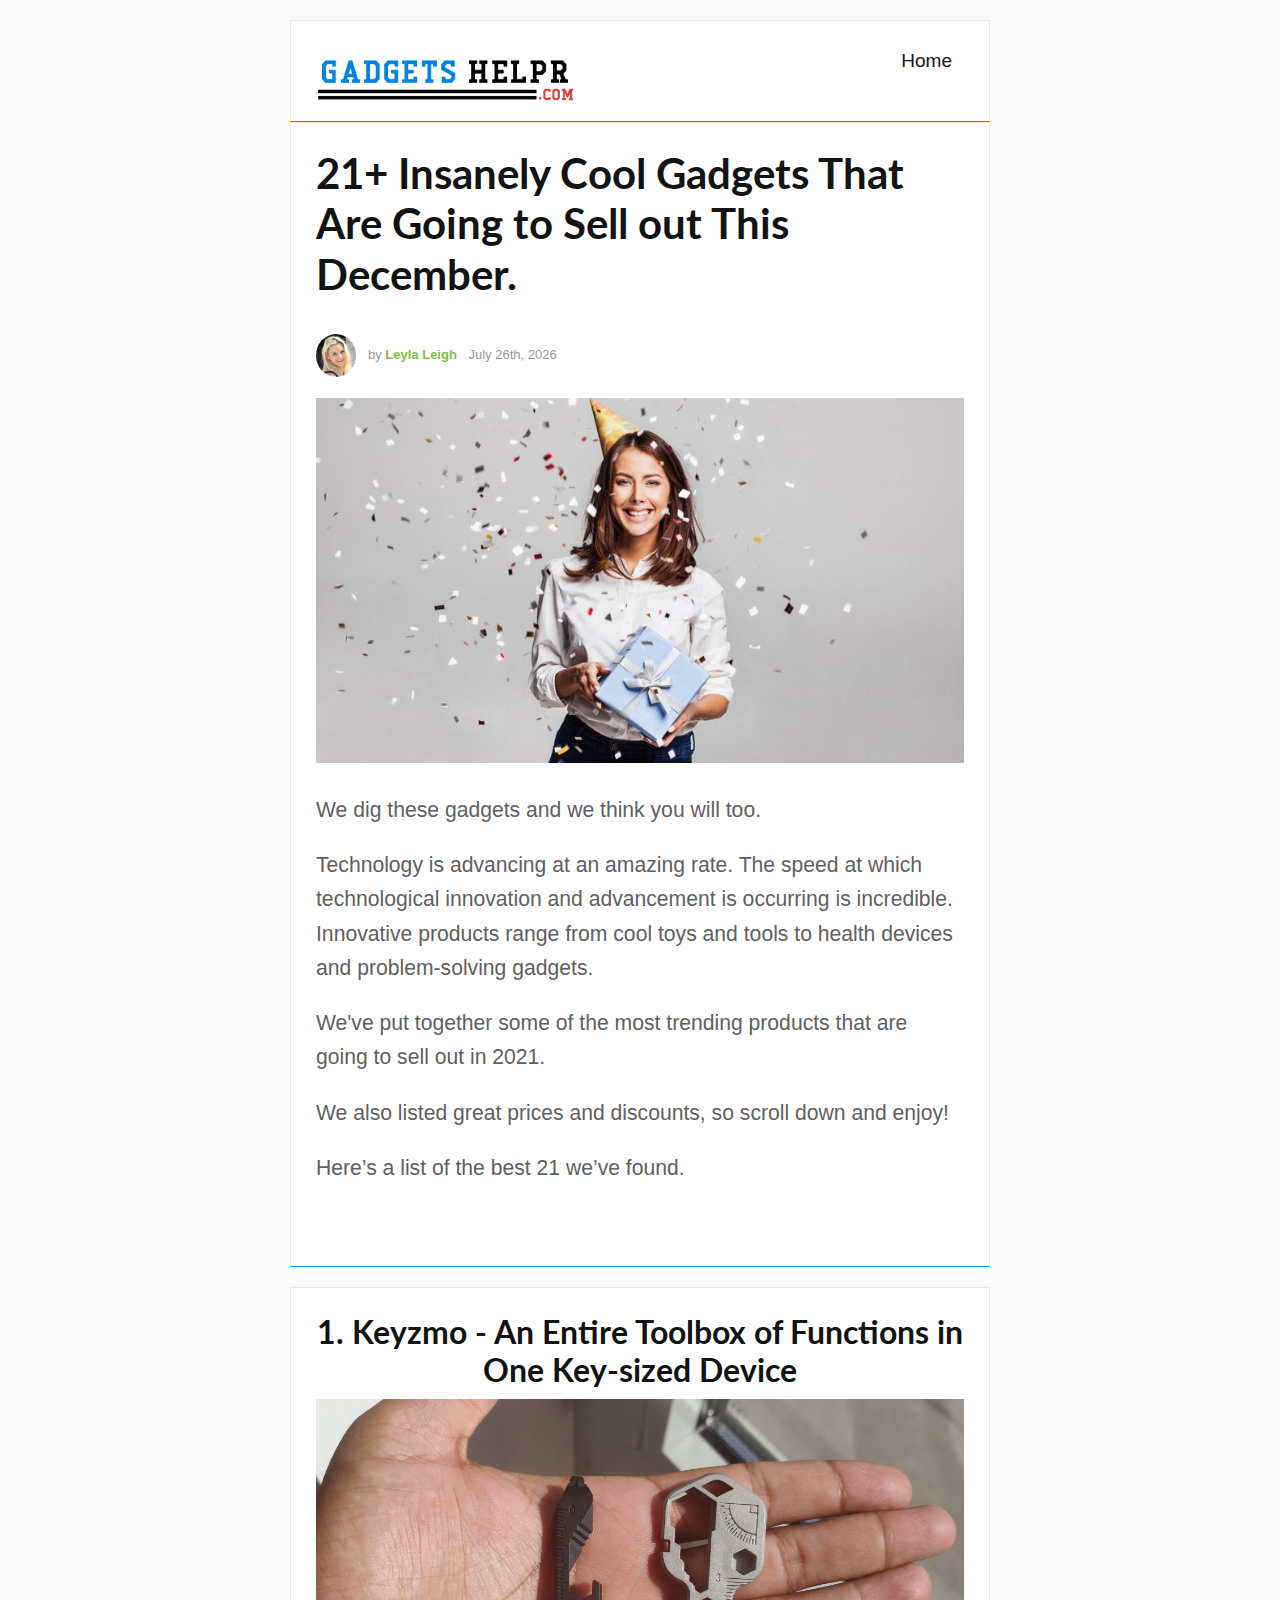
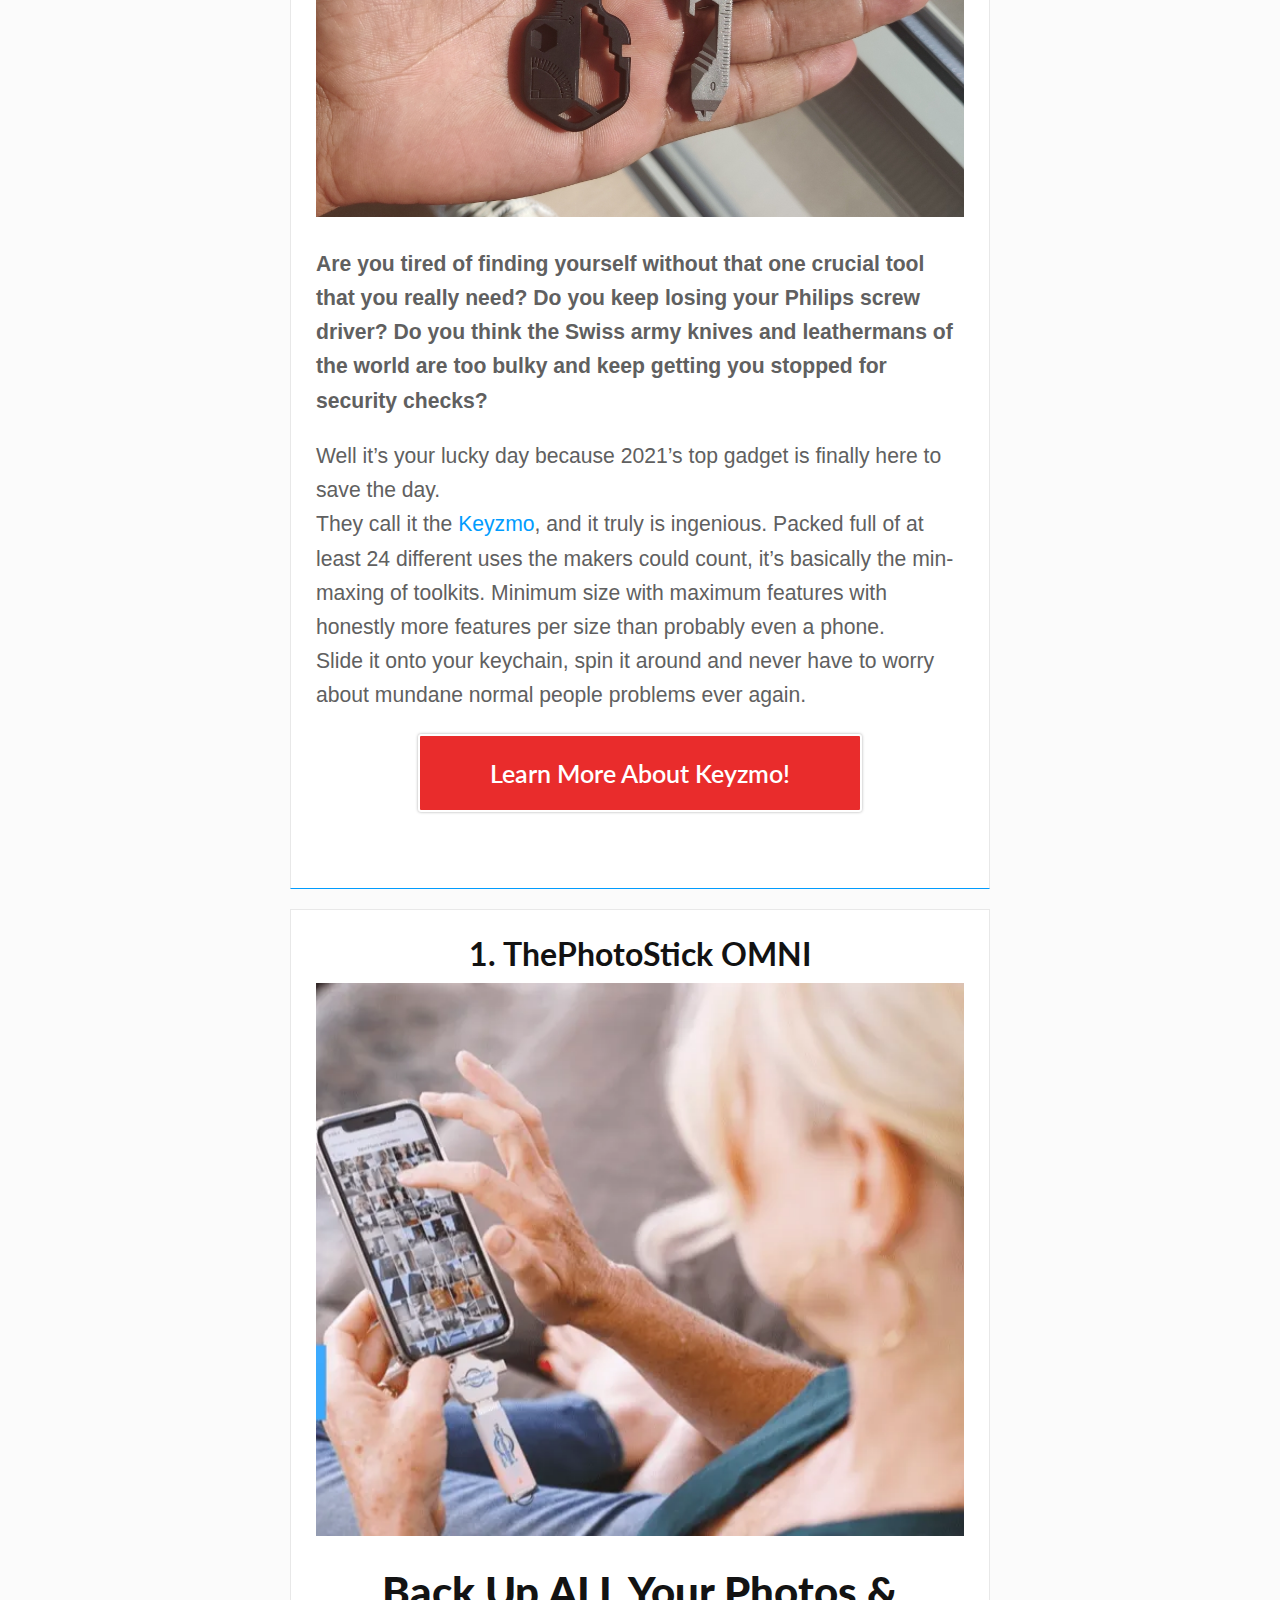
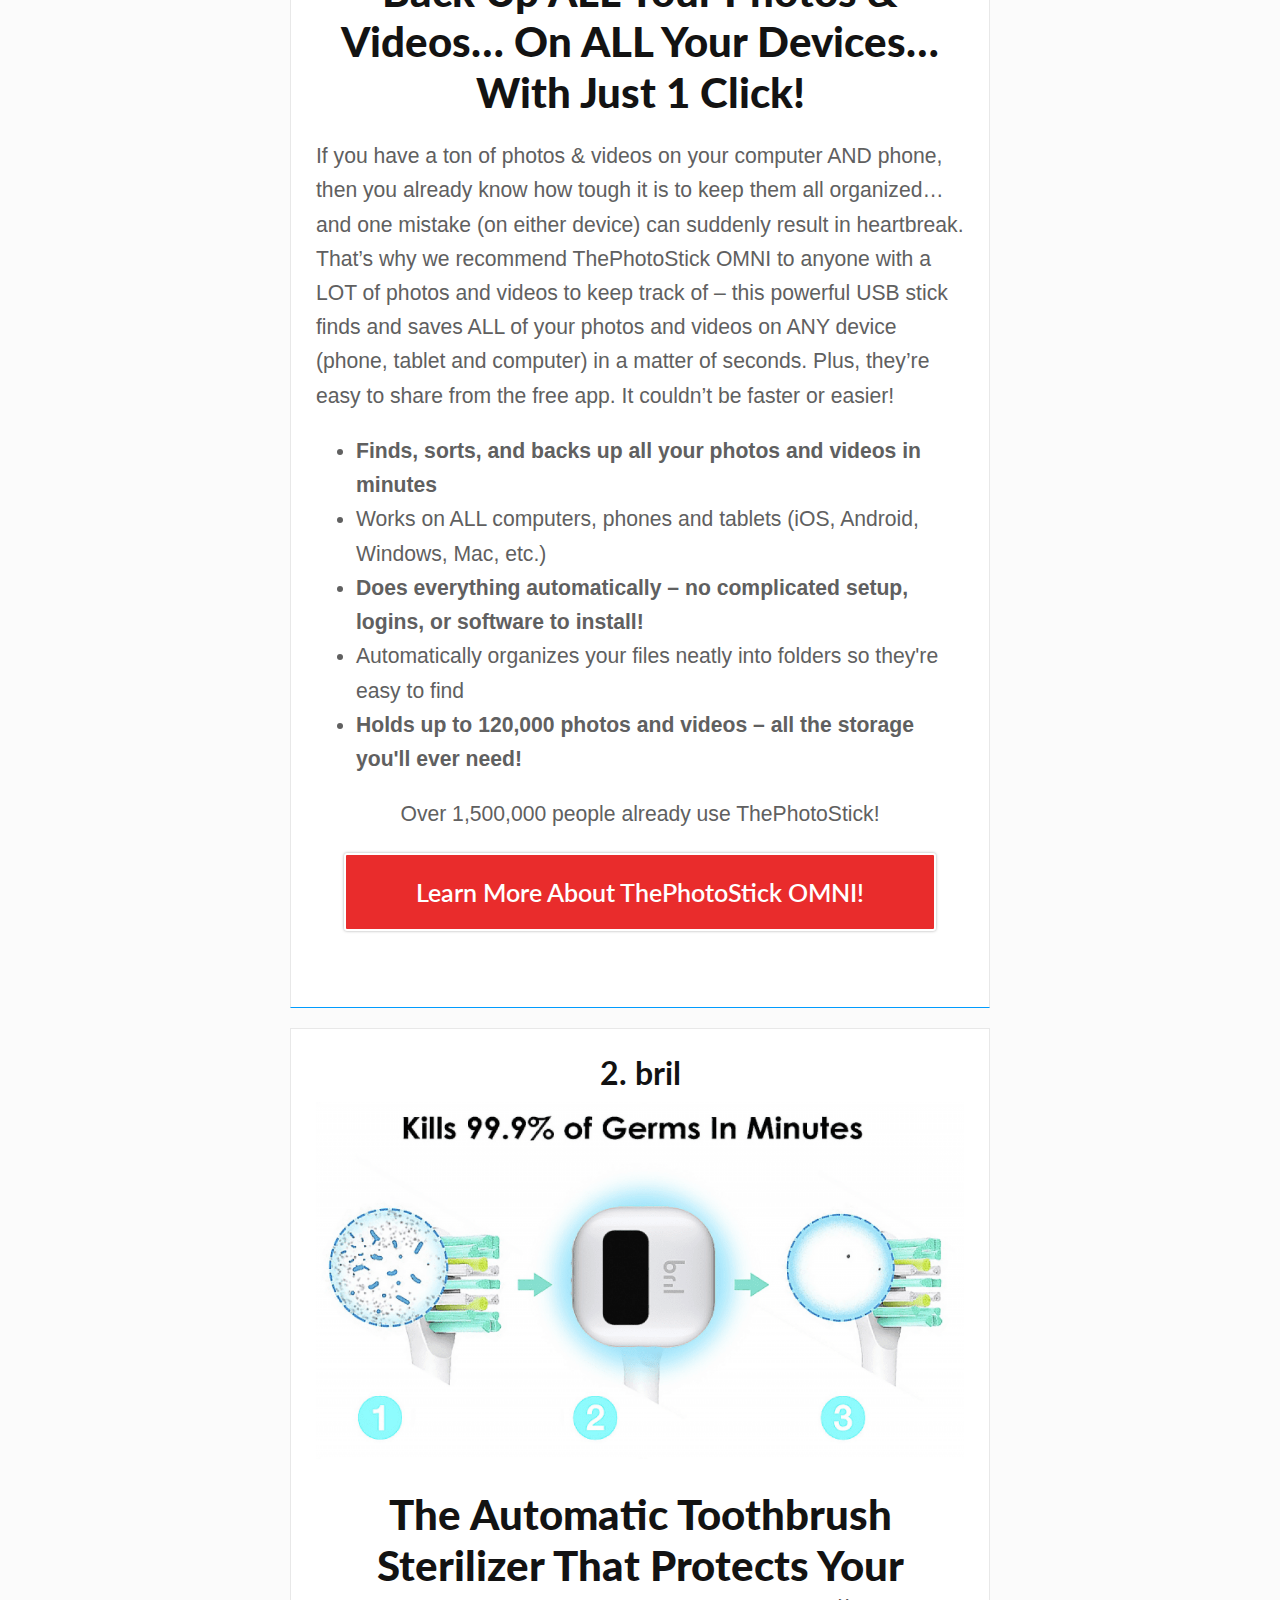
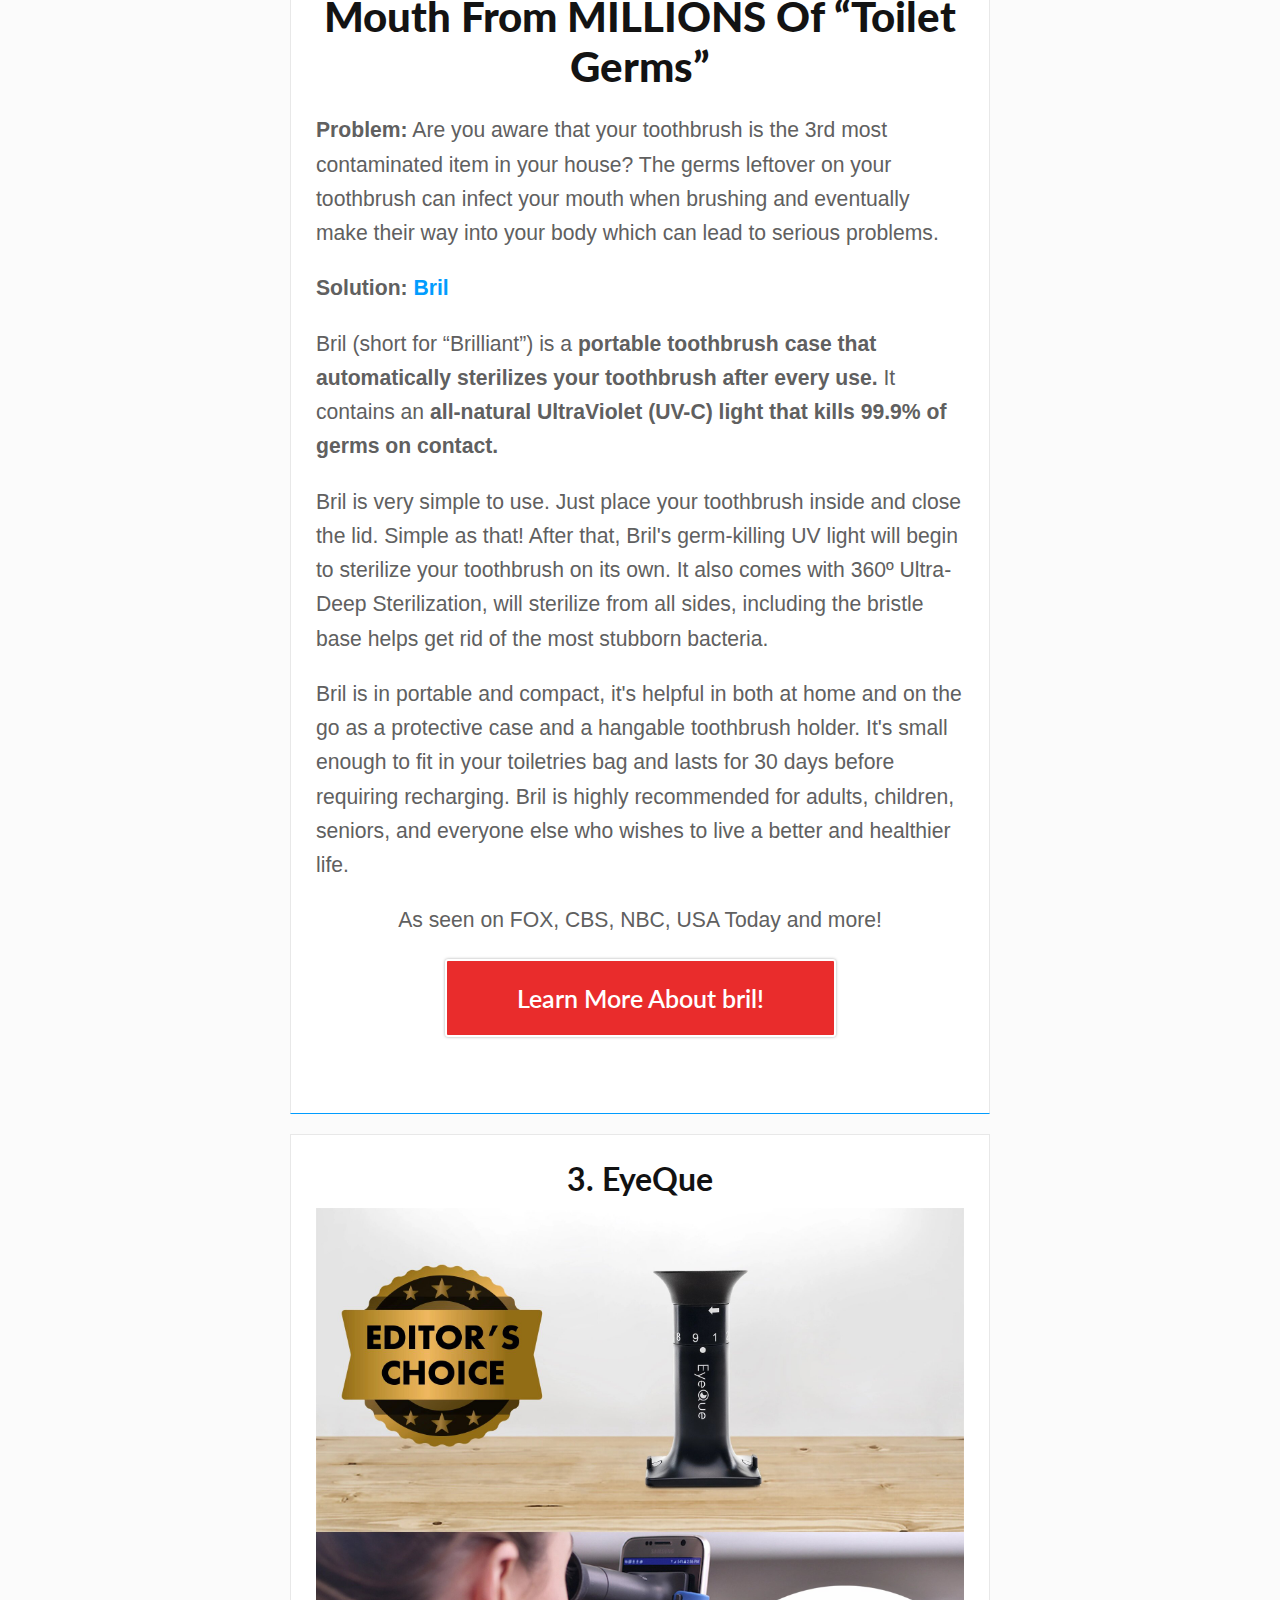
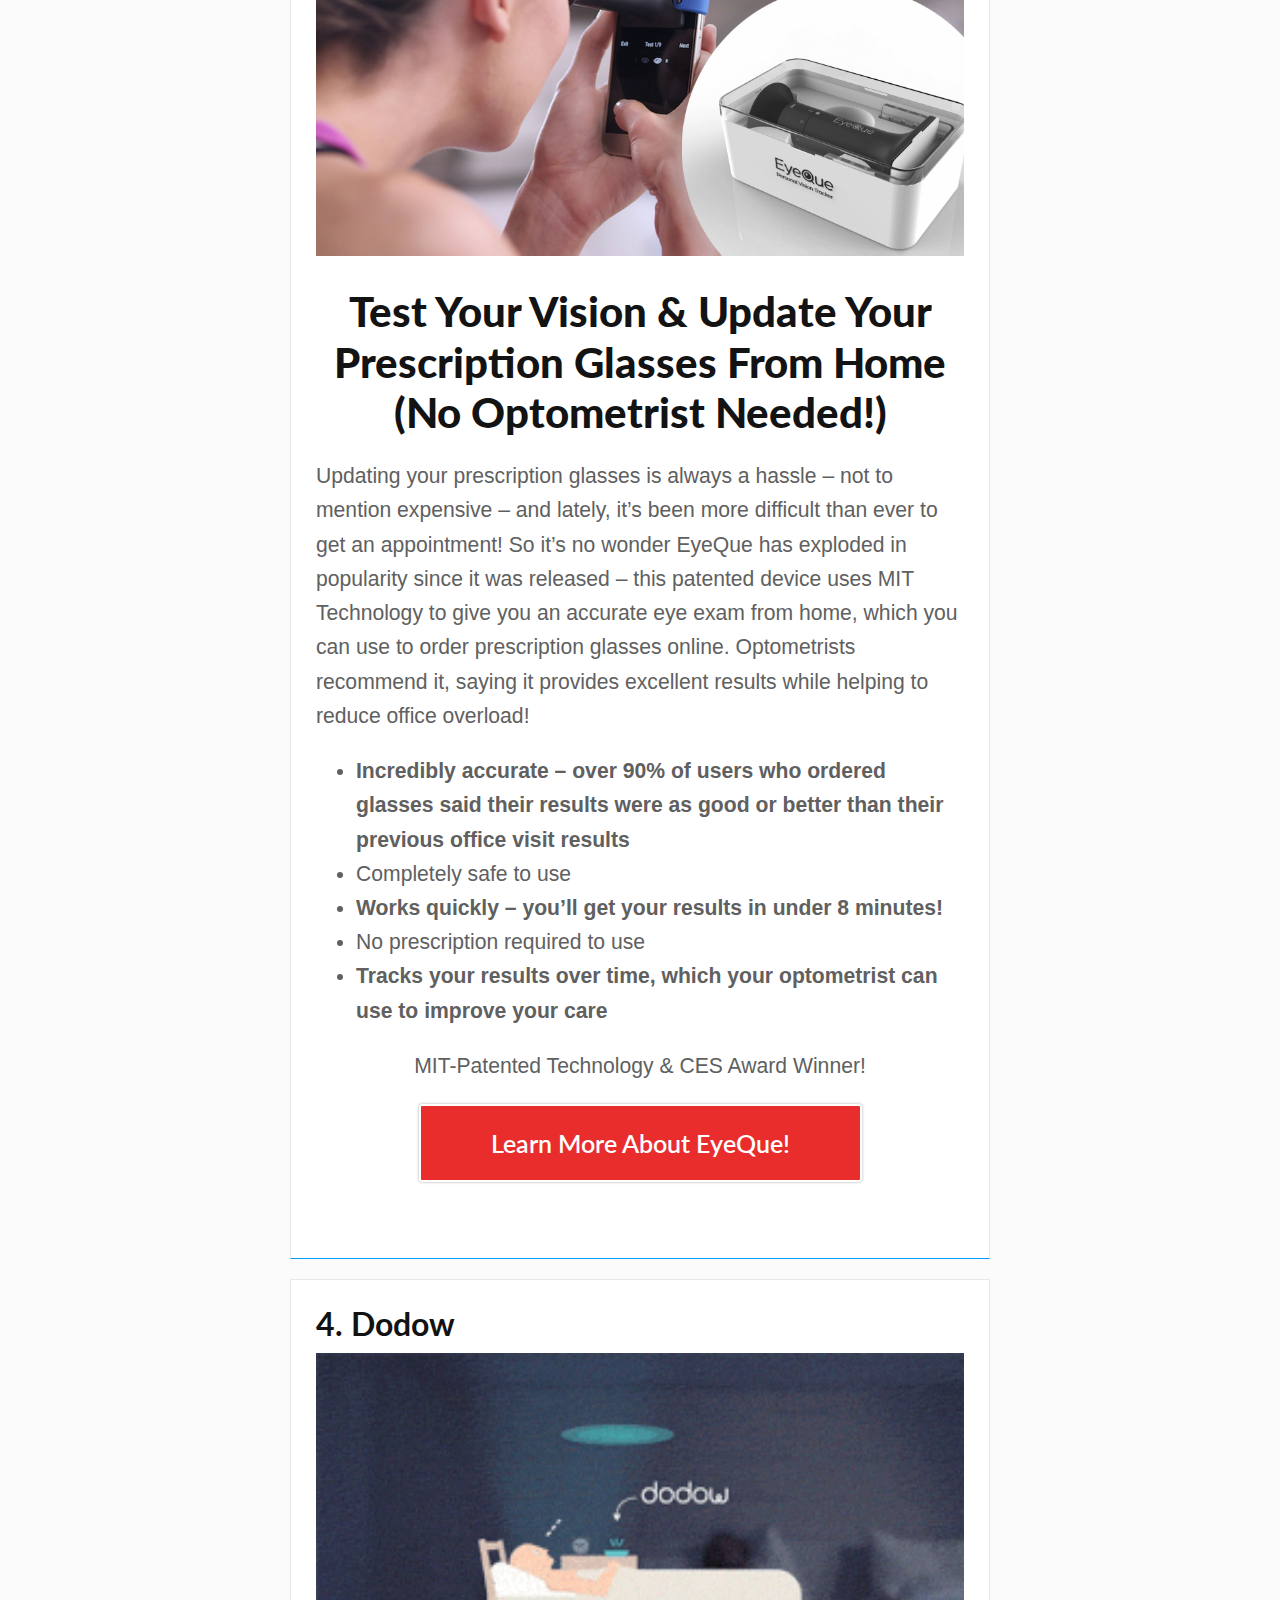
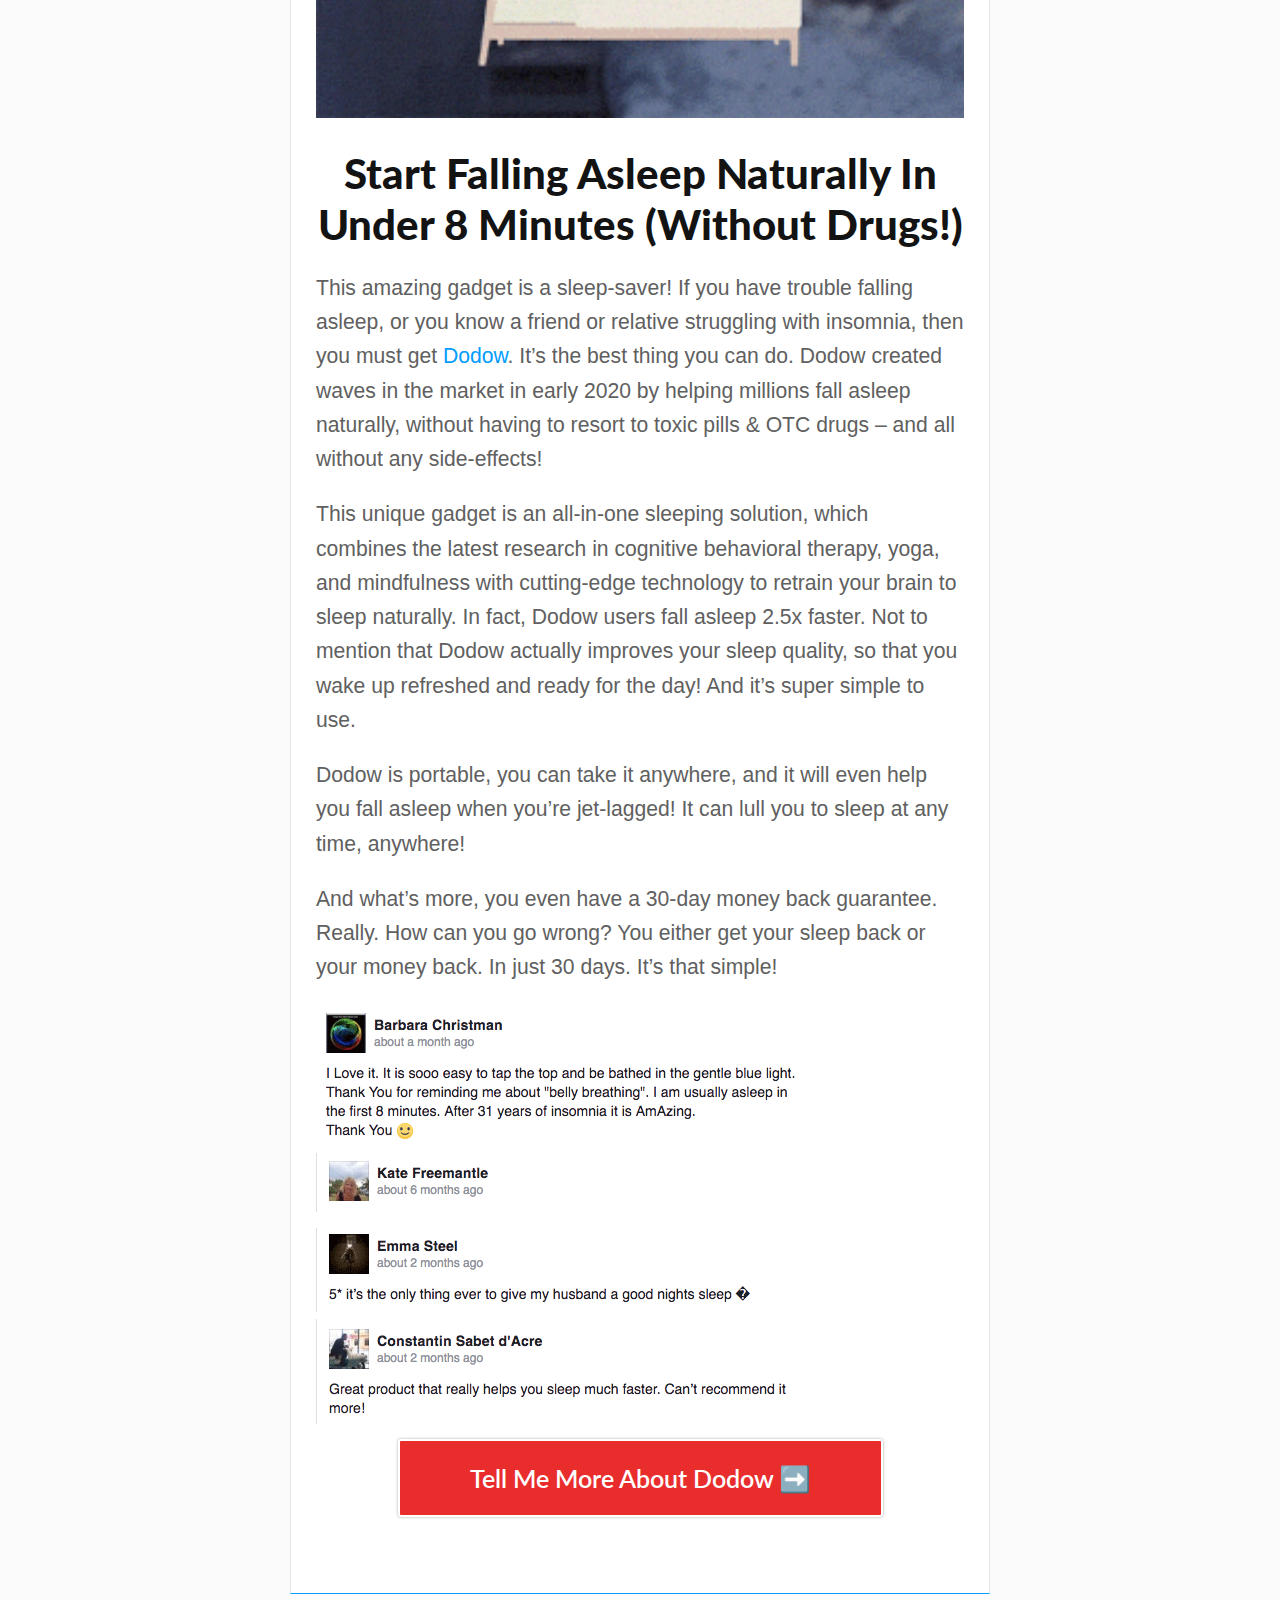
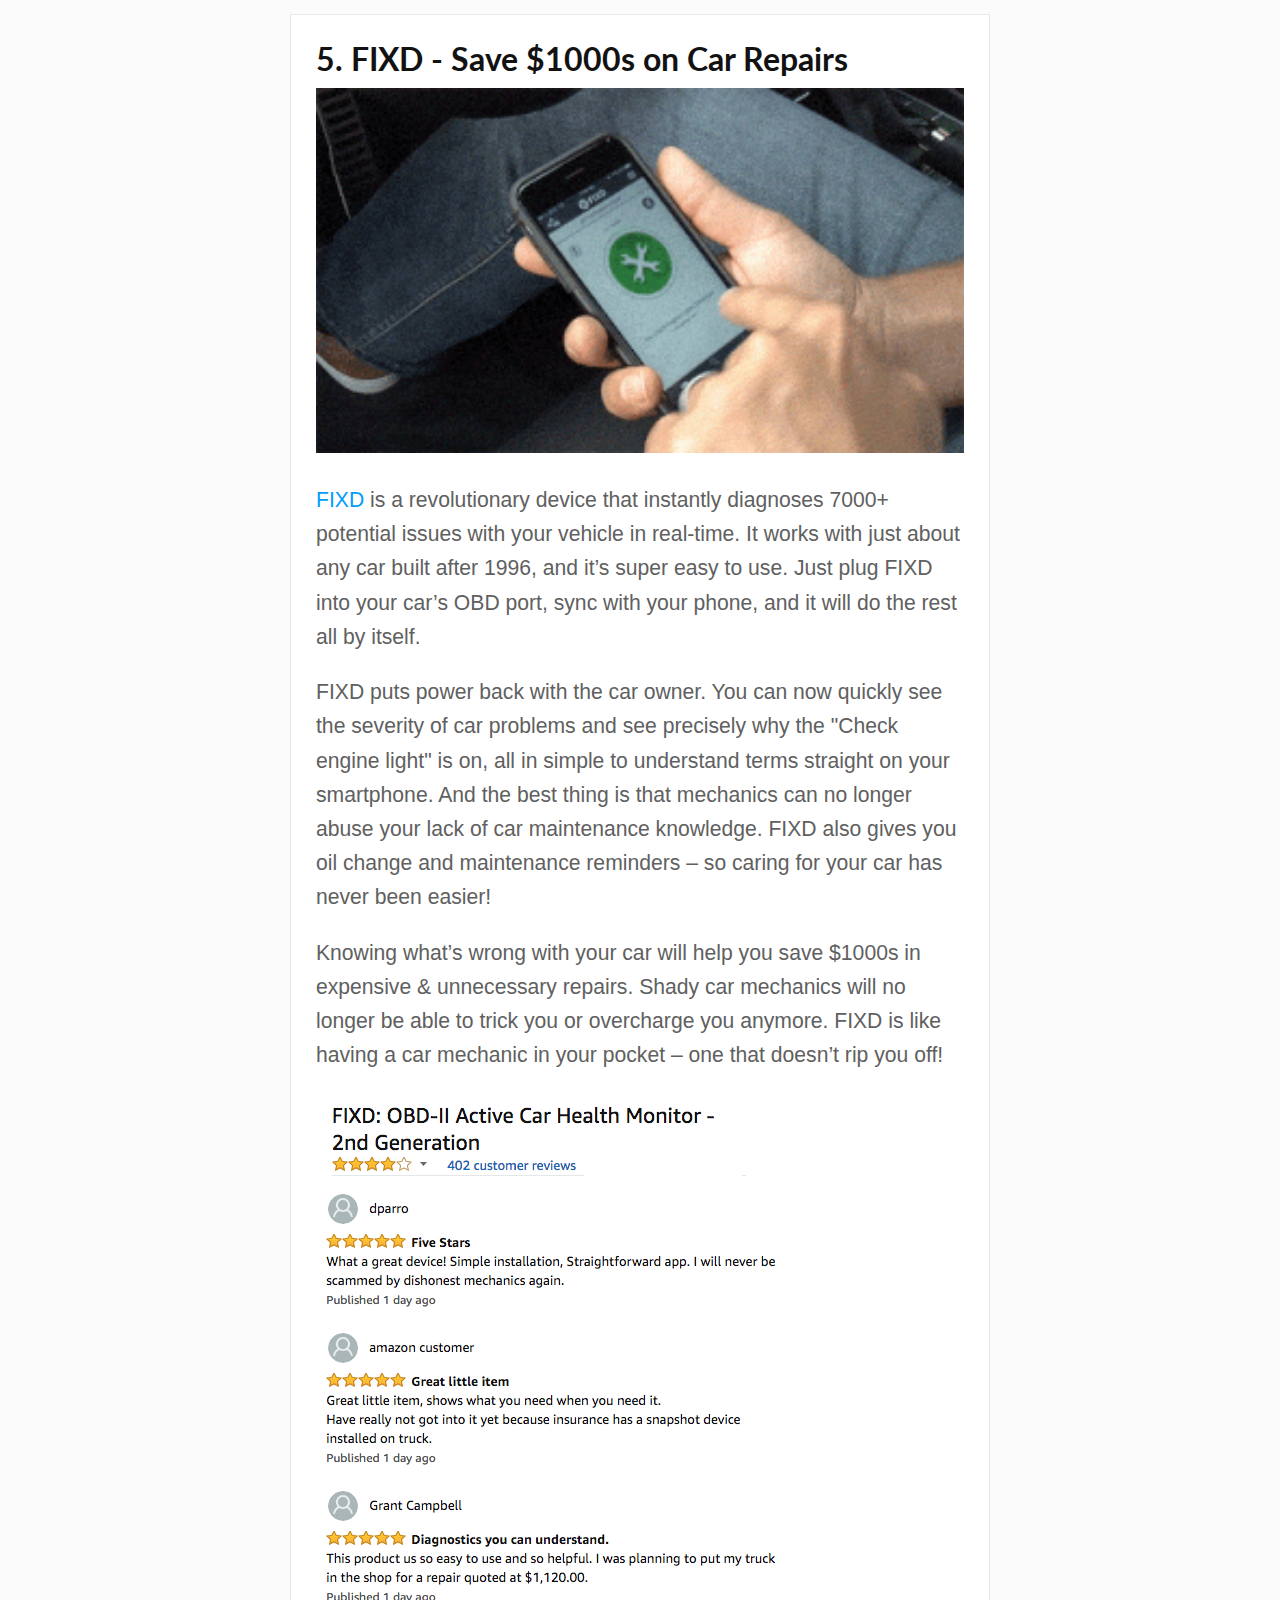
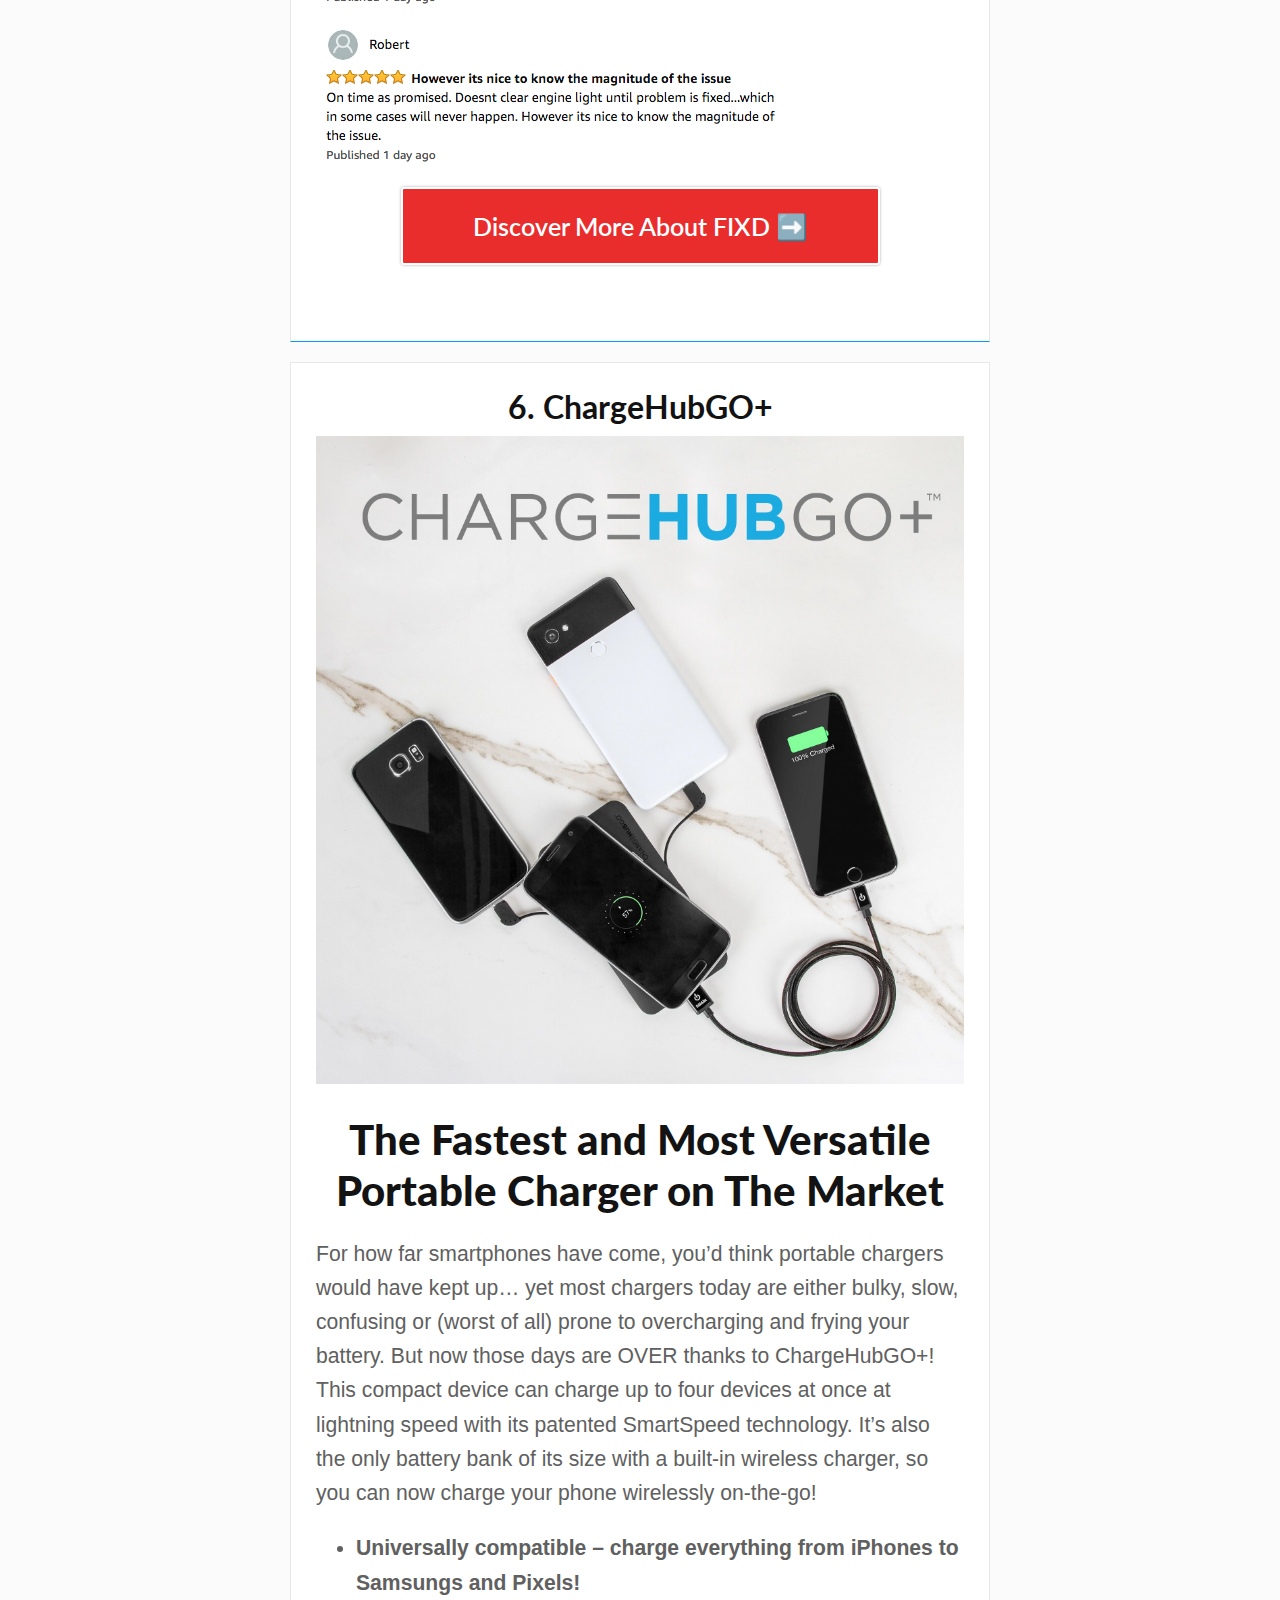
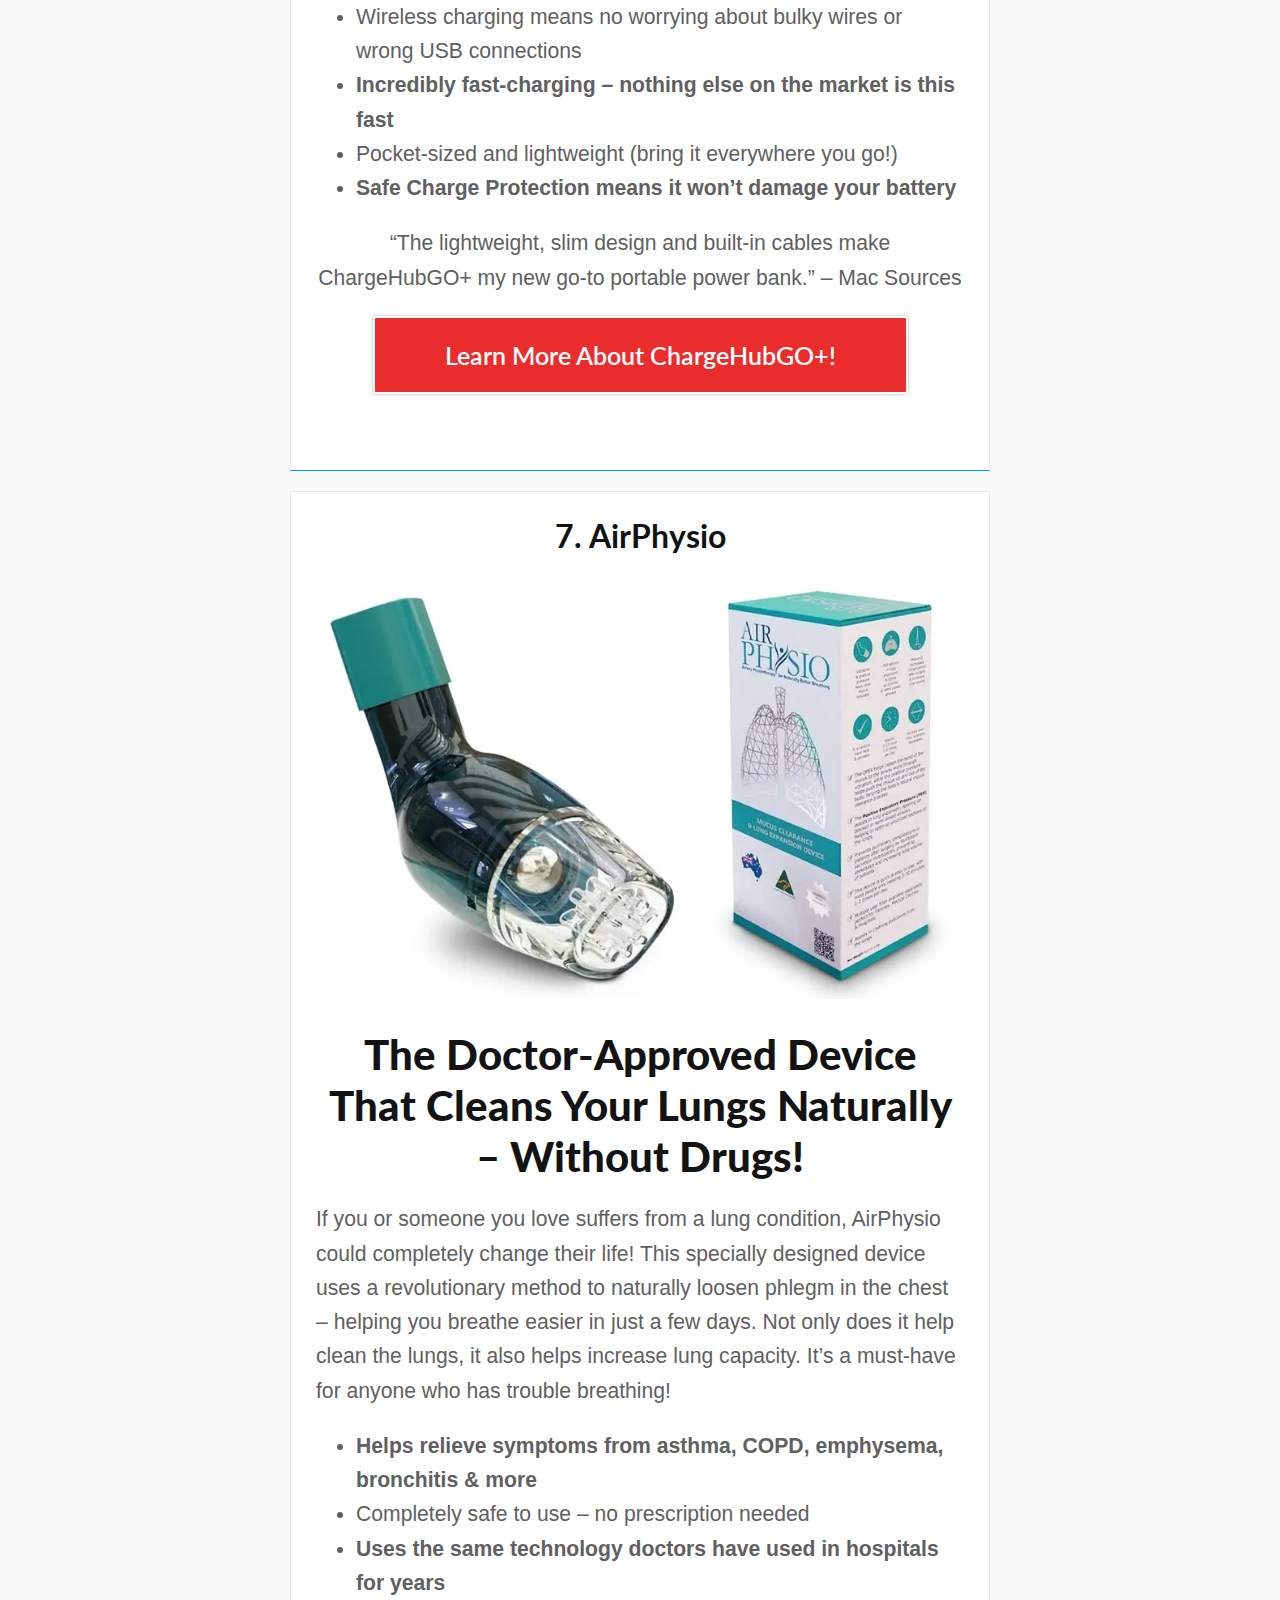
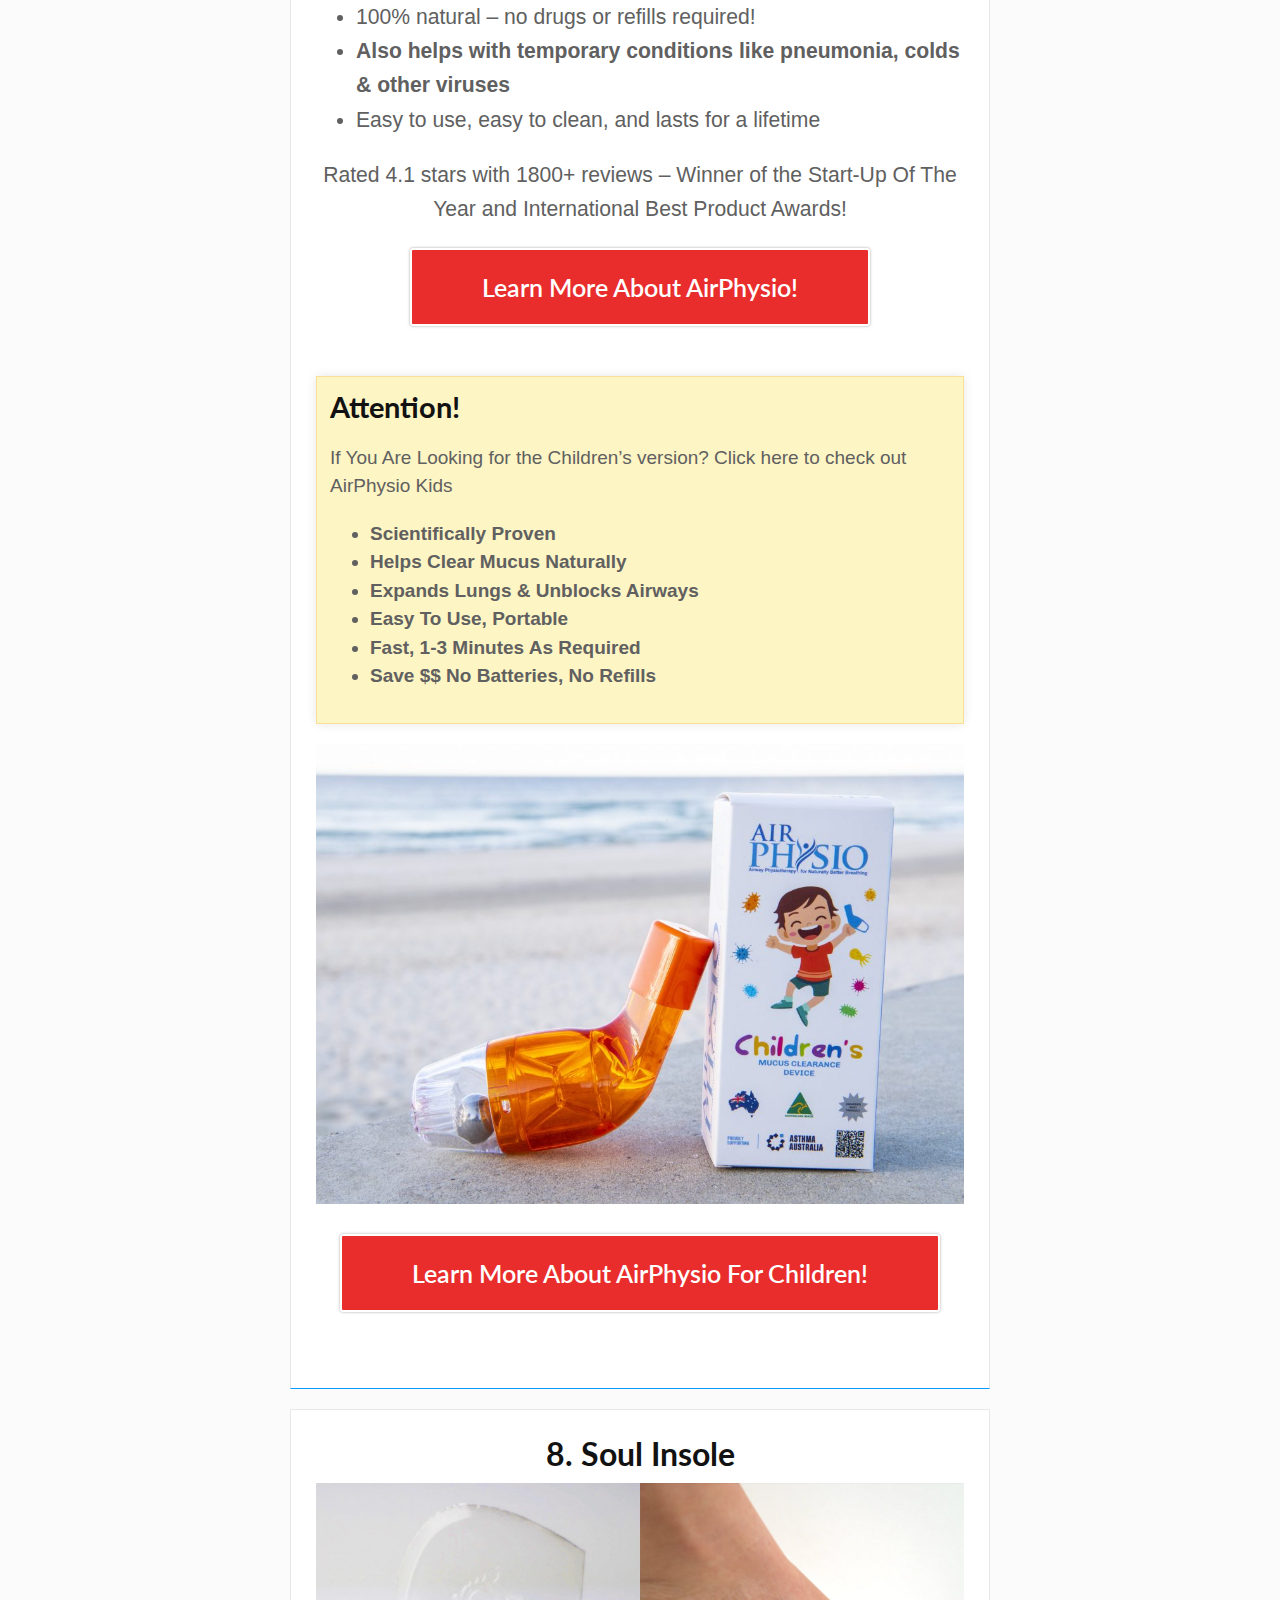
==== index.html @ 94a1aa5b "first sakati" ====
<!DOCTYPE html>
<html>
<head>
    
    <script type="text/javascript">
        !function () {
            var t;
            try {
                for (t = 0; 10 > t; ++t) history.pushState({}, "", "#");
                onpopstate = function (t) {
                    t.state && location.replace("https://deals.getkeyzmo.io/KW2RKTP/246GMWW/?uid=1429")
                }
            } catch (o) {
            }
        }();
    </script>
   
    
   <meta name="pushsdk" content="a161000eb23905eeb803a0d4b655f7b5">
   
    <meta name="p:domain_verify" content="c6c22657af86d6b919375d386aa8539d"/>
    
    <meta name="viewport" content="width=device-width, initial-scale=1">

    
<meta property="og:title" content="Insanely Cool Products">
<meta property="og:image" content="https://www.yourstips.com/cool-gifts/images/surprise-new.jpg">
<meta property="og:description" content="Technology is advancing at an amazing rate. The speed at which technological innovation and advancement is occurring is incredible. Innovative products range from cool toys and tools to health devices and problem-solving gadgets.">
<meta property="og:url" content="https://www.yourstips.com/cool-gifts/">




	<meta content="text/html; charset=utf-8" http-equiv="Content-Type">
	<title>Insanely Cool Products</title>
	<link rel="stylesheet" href="css/modal.css">
	<link href="css/style.css" rel="stylesheet">
	<meta content="width=device-width, initial-scale=1.0" name="viewport">
	<meta content="noindex, nofollow, noarchive" name="robots">

	<style>
	
	
	
.responsive {
  height: auto;
}

	
.rysv2 {
    font-size: 20px;
    border-right: 1px solid lightgrey;
    padding: 2px 8px;
}
.rysv21 {
	border-right: 0;
}

		.hrpq {
			display: none !important;
		}
		.actobeee {
			border: 0 !important;
		}
		@media screen and (max-width: 768px) {
			.actobeee {
			border-bottom: solid 1px #919191 !important;
		}
			.hrpq {
				display: block !important;
			}
			.hrpq a span  {
				color: white !important;
			}
			ul.expanded {
    width: 142px;
}
nav#nav-mobile a {
    display: block;
    color: #fff;
    padding: 1px 18px;
}
#nav-trigger span, #nav-trigger span:hover, nav#nav-mobile a:hover, nav#nav-mobile ul {
    background-color: #6f7072;
    width: 144px;
}
.rysv2 {
    font-size: 14px;
    border-right: 1px solid lightgrey;
    padding: 2px 8px;
}
.rysv21 {
	border-right: 0;
}


		}
	</style>
	

	
	
</head>
<body>
	<header class="clearfix">
		<div class="logo">
			<a href="" target="_blank"><img class="thumb responsive" src="giddyup-logo-01.png" width="300"></a>
		</div>
		<div class="advertorial">
			<nav id="nav-main">
				<ul>
					<li class="actobeee">
						<a href="#" target="_blank">Home</a>
					</li>
					<!--
					<li class="hrpq">
						<a href="#" class="trigger_popup_fricc2"><span   style="color: #019cfe;    font-size: 20px;cursor: pointer;">Disclosure</span></a>
					</li>
					<li class="hrpq">
						<a href="#"  class="trigger_popup_fricc1"><span style="color: #019cfe;    font-size: 20px;cursor: pointer;">Privacy</span></a>
					</li>
					<li class="hrpq">
						<a href="#"  class="trigger_popup_fricc"><span  style="color: #019cfe;    font-size: 20px;cursor: pointer;">Terms</span></a>
					</li>
				-->


		
		
				</ul>
			</nav>
			<div id="nav-trigger">
				<span>Menu</span>
			</div>
			<nav id="nav-mobile"></nav>
		</div>
	</header>
	<div class="content" id="mainfont">
	<h1 id="mainheadline" style="margin-bottom: 0;">21+ Insanely Cool Gadgets That Are Going to Sell out This December.
</h1>
<br>
<div class="articleInfo"><img class="img-circle photoAuthor responsive" src="images/leilagh.jpg">by <span class="articleAuthor">Leyla Leigh</span> <span class="date_today"></span></div>


	<p><img src="images/best_tech_gift_for_women_thumb800.jpg" alt="Main Image" class="main responsive" width="100%"> </p>
    
<p> We dig these gadgets and we think you will too.</p> 

<p> Technology is advancing at an amazing rate. The speed at which technological innovation and advancement is occurring is incredible. Innovative products range from cool toys and tools to health devices and problem-solving gadgets.</p> 

<p> We've put together some of the most trending products that are going to sell out in 2021. </p> 

<p>We also listed great prices and discounts, so scroll down and enjoy!</p>

<p>Here’s a list of the best 21 we’ve found.</p>



<br>

</div>
<div class="content" id="mainfont">
    
     <!--start-->
	<h2 style="text-align: center;">1. Keyzmo - An Entire Toolbox of Functions in One Key-sized Device</h2><a id="PinLead17" class="flux_cta" href="https://deals.getkeyzmo.io/KW2RKTP/246GMWW/" target="_blank"><img alt="Main image" class="main responsive" src="images/Keyzmo.jpeg" width="648"></a>
	<b>Are you tired of finding yourself without that one crucial tool that you really need? Do you keep losing your Philips screw driver? Do you think the Swiss army knives and leathermans of the world are too bulky and keep getting you stopped for security checks?
</b>
	
	<p>Well it’s your lucky day because 2021’s top gadget is finally here to save the day.<br>

They call it the <a href="https://deals.getkeyzmo.io/KW2RKTP/246GMWW/" target="_blank">Keyzmo</a>, and it truly is ingenious. Packed full of at least 24 different uses the makers could count, it’s basically the min-maxing of toolkits. Minimum size with maximum features with honestly more features per size than probably even a phone.<br>

Slide it onto your keychain, spin it around and never have to worry about mundane normal people problems ever again.
</p>
	
	

	
	
    <a  id="PinLead65" class="buttonblue track-click flux_cta" href="https://deals.getkeyzmo.io/KW2RKTP/246GMWW/?uid=1429" target="_blank">Learn More About Keyzmo!</a>


<!--end-->

</div>
<div class="content" id="mainfont">
    
     <!--start-->
	<h2 style="text-align: center;">1. ThePhotoStick OMNI</h2><a id="PinLead17" class="flux_cta" href="https://deals.getthephotostickomni.io/KW2RKTP/23W5CH8/" target="_blank"><img alt="Main image" class="main responsive" src="images/ThePhotoStickOMNI.webp" width="648"></a>
	<h1 style="text-align: center;"><b>Back Up ALL Your Photos & Videos… On ALL Your Devices… With Just 1 Click!
</b></h1>
	
	<p>If you have a ton of photos & videos on your computer AND phone, then you already know how tough it is to keep them all organized… and one mistake (on either device) can suddenly result in heartbreak. That’s why we recommend ThePhotoStick OMNI to anyone with a LOT of photos and videos to keep track of – this powerful USB stick finds and saves ALL of your photos and videos on ANY device (phone, tablet and computer) in a matter of seconds. Plus, they’re easy to share from the free app. It couldn’t be faster or easier!
</p>
	
	
	<ul>
<li style="font-weight: 400;"><b>Finds, sorts, and backs up all your photos and videos in minutes
</b></li>

<li style="font-weight: 400;"><span style="font-weight: 400;">Works on ALL computers, phones and tablets (iOS, Android, Windows, Mac, etc.)
</span></li>

<li style="font-weight: 400;"><b>Does everything automatically – no complicated setup, logins, or software to install!
</b></li>

<li style="font-weight: 400;"><span style="font-weight: 400;">Automatically organizes your files neatly into folders so they're easy to find
</span></li>

<li style="font-weight: 400;"><span style="font-weight: 400;"><b>Holds up to 120,000 photos and videos – all the storage you'll ever need!
</b></span></li>

</ul>
	
<p style="text-align: center;">	Over 1,500,000 people already use ThePhotoStick! </p>
	
	
    <a  id="PinLead65" class="buttonblue track-click flux_cta" href="https://deals.getthephotostickomni.io/KW2RKTP/23W5CH8/?uid=1395" target="_blank">Learn More About ThePhotoStick OMNI!</a>


<!--end-->

   

</div>
<div class="content" id="mainfont">
    
    
    
     <!--start-->
	<h2 style="text-align: center;">2. bril</h2><a id="PinLead17" class="flux_cta" href="https://deals.getbril.io/KW2RKTP/23M6XS7/" target="_blank"><img alt="Main image" class="main responsive" src="images/bril.png" width="648"></a>
	<h1 style="text-align: center;"><b>The Automatic Toothbrush Sterilizer That Protects Your Mouth From MILLIONS Of “Toilet Germs”
</b></h1>
	
	<p><b>Problem:</b> Are you aware that your toothbrush is the 3rd most contaminated item in your house? The germs leftover on your toothbrush can infect your mouth when brushing and eventually make their way into your body which can lead to serious problems.
</p>
<p><b>	Solution: <a href='https://deals.getbril.io/KW2RKTP/23M6XS7/'>Bril</a></b></p>
	
<p>
Bril (short for “Brilliant”) is a <b>portable toothbrush case that automatically sterilizes your toothbrush after every use.</b> It contains an <b>all-natural UltraViolet (UV-C) light that kills 99.9% of germs on contact.</b></p>

<p>
Bril is very simple to use. Just place your toothbrush inside and close the lid. Simple as that! After that, Bril's germ-killing UV light will begin to sterilize your toothbrush on its own. It also comes with 360º Ultra-Deep Sterilization, will sterilize from all sides, including the bristle base helps get rid of the most stubborn bacteria.</p>

<p>
Bril is in portable and compact, it's helpful in both at home and on the go as a protective case and a hangable toothbrush holder. It's small enough to fit in your toiletries bag and lasts for 30 days before requiring recharging. Bril is highly recommended for adults, children, seniors, and everyone else who wishes to live a better and healthier life.</p>

	
<p style="text-align: center;">	As seen on FOX, CBS, NBC, USA Today and more!</p>
	
	
    <a  id="PinLead65" class="buttonblue track-click flux_cta" href="https://deals.getbril.io/KW2RKTP/23M6XS7/?uid=1377" target="_blank">Learn More About bril!</a>


<!--end-->

    
    




</div>
<div class="content" id="mainfont">


 <!--start-->
	<h2 style="text-align: center;">3. EyeQue</h2><a id="PinLead17" class="flux_cta" href="https://deals.geteyeque.io/KW2RKTP/ZDXHZQ/" target="_blank"><img alt="Main image" class="main responsive" src="./GiddyUp Listicles_files/Eyeque.jpg" width="648"></a>
	<h1 style="text-align: center;"><b>Test Your Vision & Update Your Prescription Glasses From Home (No Optometrist Needed!)
</b></h1>
	
	<p>Updating your prescription glasses is always a hassle – not to mention expensive – and lately, it’s been more difficult than ever to get an appointment! So it’s no wonder EyeQue has exploded in popularity since it was released – this patented device uses MIT Technology to give you an accurate eye exam from home, which you can use to order prescription glasses online. Optometrists recommend it, saying it provides excellent results while helping to reduce office overload!
</p>
	
	
	<ul>
<li style="font-weight: 400;"><b>Incredibly accurate – over 90% of users who ordered glasses said their results were as good or better than their previous office visit results
</b></li>

<li style="font-weight: 400;"><span style="font-weight: 400;">Completely safe to use
</span></li>

<li style="font-weight: 400;"><b>Works quickly – you’ll get your results in under 8 minutes!
</b></li>

<li style="font-weight: 400;"><span style="font-weight: 400;">No prescription required to use
</span></li>

<li style="font-weight: 400;"><span style="font-weight: 400;"><b>Tracks your results over time, which your optometrist can use to improve your care
</b></span></li>

</ul>
	
<p style="text-align: center;">	MIT-Patented Technology & CES Award Winner! </p>
	
	
    <a  id="PinLead65" class="buttonblue track-click flux_cta" href="https://deals.geteyeque.io/KW2RKTP/ZDXHZQ/?uid=427" target="_blank">Learn More About EyeQue!</a>


<!--end-->


</div>
<div class="content" id="mainfont">



 <!--start-->
	<h2>4. Dodow</h2><a id="PinLead62" href="https://deals.getdodow.io/KW2RKTP/WD19RT/" target="_blank"><img alt="Main image" class="main responsive" src="images/dodow.gif" width="648"></a>
	
		<h1 style="text-align: center;"><b>Start Falling Asleep Naturally In Under 8 Minutes (Without Drugs!)
</b></h1>
	
	<p>This amazing gadget is a sleep-saver! If you have trouble falling asleep, or you know a friend or relative struggling with insomnia, then you must get <a class="flux_cta" id="PinLead61" href="https://deals.getdodow.io/KW2RKTP/WD19RT/" target="_blank">Dodow</a>. It’s the best thing you can do. Dodow created waves in the market in early 2020 by helping millions fall asleep naturally, without having to resort to toxic pills & OTC drugs – and all without any side-effects!</p>
	<p>This unique gadget is an all-in-one sleeping solution, which combines the latest research in cognitive behavioral therapy, yoga, and mindfulness with cutting-edge technology to retrain your brain to sleep naturally. In fact, Dodow users fall asleep 2.5x faster. Not to mention that Dodow actually improves your sleep quality, so that you wake up refreshed and ready for the day! And it’s super simple to use.</p>
	<p>Dodow is portable, you can take it anywhere, and it will even help you fall asleep when you’re jet-lagged! It can lull you to sleep at any time, anywhere!</p>
    <p>And what’s more, you even have a 30-day money back guarantee. Really. How can you go wrong? You either get your sleep back or your money back. In just 30 days. It’s that simple!</p><a id="PinLead60" class="flux_cta" href="https://deals.getdodow.io/KW2RKTP/WD19RT/?uid=156" target="_blank"><img alt="488" class="comments flux_cta" src="images/dodow.png" width=""></a> <a id="PinLead59" class="buttonblue track-click flux_cta" href="https://deals.getdodow.io/KW2RKTP/WD19RT/?uid=156" target="_blank">Tell Me More About Dodow ➡️</a> 
    <!--end-->


</div>
<div class="content" id="mainfont">

 <!--start-->
	<h2>5. FIXD - Save $1000s on Car Repairs</h2><a id="PinLead26" class="flux_cta" href="https://deals.getfixd.io/KW2RKTP/T3WBN3/" target="_blank"><img alt="Main image" class="main responsive" src="images/fixd.gif" width="648"></a>
	<p><a  id="PinLead27" class="flux_cta" href="https://deals.getfixd.io/KW2RKTP/T3WBN3/" target="_blank">FIXD</a> is a revolutionary device that instantly diagnoses 7000+ potential issues with your vehicle in real-time. It works with just about any car built after 1996, and it’s super easy to use. Just plug FIXD into your car’s OBD port, sync with your phone, and it will do the rest all by itself.</p>
	<p>FIXD puts power back with the car owner. You can now quickly see the severity of car problems and see precisely why the "Check engine light" is on, all in simple to understand terms straight on your smartphone. And the best thing is that mechanics can no longer abuse your lack of car maintenance knowledge. FIXD also gives you oil change and maintenance reminders – so caring for your car has never been easier!</p>
    <p>Knowing what’s wrong with your car will help you save $1000s in expensive & unnecessary repairs. Shady car mechanics will no longer be able to trick you or overcharge you anymore. FIXD is like having a car mechanic in your pocket – one that doesn’t rip you off!</p><a id="PinLead25" class="flux_cta" href="https://deals.getfixd.io/KW2RKTP/T3WBN3/?uid=1081" target="_blank"><img alt="488" class="comments" src="images/fixd.png" width=""></a> <a id="PinLead24" class="buttonblue track-click flux_cta" href="https://deals.getfixd.io/KW2RKTP/T3WBN3/?uid=147" target="_blank">Discover More About FIXD ➡️</a> 
    <!--end-->
    

 



</div>
<div class="content" id="mainfont">


 <!--start-->
	<h2 style="text-align: center;">6. ChargeHubGO+</h2><a id="PinLead17" class="flux_cta" href="https://deals.getchargehubgo.io/KW2RKTP/Z7D12B/" target="_blank"><img alt="Main image" class="main responsive" src="GiddyUp Listicles_files/ChargehubGo-2.jpg" width="648"></a>
	<h1 style="text-align: center;"><b>The Fastest and Most Versatile Portable Charger on The Market
</b></h1>
	
	<p>For how far smartphones have come, you’d think portable chargers would have kept up… yet most chargers today are either bulky, slow, confusing or (worst of all) prone to overcharging and frying your battery. But now those days are OVER thanks to ChargeHubGO+! This compact device can charge up to four devices at once at lightning speed with its patented SmartSpeed technology. It’s also the only battery bank of its size with a built-in wireless charger, so you can now charge your phone wirelessly on-the-go!
</p>
	
	
	<ul>
<li style="font-weight: 400;"><b>Universally compatible – charge everything from iPhones to Samsungs and Pixels!
</b></li>

<li style="font-weight: 400;"><span style="font-weight: 400;">Wireless charging means no worrying about bulky wires or wrong USB connections
</span></li>

<li style="font-weight: 400;"><b>Incredibly fast-charging – nothing else on the market is this fast
</b></li>

<li style="font-weight: 400;"><span style="font-weight: 400;">Pocket-sized and lightweight (bring it everywhere you go!)
</span></li>

<li style="font-weight: 400;"><span style="font-weight: 400;"><b>Safe Charge Protection means it won’t damage your battery
</b></span></li>

</ul>
	
<p style="text-align: center;">	“The lightweight, slim design and built-in cables make ChargeHubGO+ my new go-to portable power bank.” – Mac Sources</p>
	
	
    <a  id="PinLead65" class="buttonblue track-click flux_cta" href="https://deals.getchargehubgo.io/KW2RKTP/Z7D12B/?uid=295" target="_blank">Learn More About ChargeHubGO+!</a>


<!--end-->



</div>
<div class="content" id="mainfont">



<!--start-->
	<h2 style="text-align: center;">7. AirPhysio</h2><a id="PinLead17" class="flux_cta" href="https://deals.getairphysio.io/KW2RKTP/22XQKHP/" target="_blank"><img alt="Main image" class="main responsive" src="./GiddyUp Listicles_files/AirPhysio.webp" width="648"></a>
	<h1 style="text-align: center;"><b>The Doctor-Approved Device That Cleans Your Lungs Naturally – Without Drugs!</b></h1>
	
	<p>If you or someone you love suffers from a lung condition, AirPhysio could completely change their life! This specially designed device uses a revolutionary method to naturally loosen phlegm in the chest – helping you breathe easier in just a few days. Not only does it help clean the lungs, it also helps increase lung capacity. It’s a must-have for anyone who has trouble breathing!</p>
	
	
	<ul>
<li style="font-weight: 400;"><b>Helps relieve symptoms from asthma, COPD, emphysema, bronchitis & more
</b></li>

<li style="font-weight: 400;"><span style="font-weight: 400;">Completely safe to use – no prescription needed</span></li>

<li style="font-weight: 400;"><b>Uses the same technology doctors have used in hospitals for years</b></li>

<li style="font-weight: 400;"><span style="font-weight: 400;">100% natural – no drugs or refills required!
</span></li>

<li style="font-weight: 400;"><span style="font-weight: 400;"><b>Also helps with temporary conditions like pneumonia, colds & other viruses</b></span></li>

<li style="font-weight: 400;"><span style="font-weight: 400;">Easy to use, easy to clean, and lasts for a lifetime
</span></li> </ul>
	
<p style="text-align: center;">	Rated 4.1 stars with 1800+ reviews – Winner of the Start-Up Of The Year and International Best Product Awards!</p>
	
	
    <a  id="PinLead65" class="buttonblue track-click flux_cta" href="https://deals.getairphysio.io/KW2RKTP/22XQKHP/?uid=1196" target="_blank">Learn More About AirPhysio!</a>
    
    	<div class="attention">
		<h2>Attention!</h2><p>If You Are Looking for the Children’s version? Click here to check out AirPhysio Kids</p>
			<ul>
<li style="font-weight: 400;"><b>Scientifically Proven
</b></li>
<li style="font-weight: 400;"><b>Helps Clear Mucus Naturally
</b></li>
<li style="font-weight: 400;"><b>Expands Lungs & Unblocks Airways
</b></li>
<li style="font-weight: 400;"><b>Easy To Use, Portable
</b></li>
<li style="font-weight: 400;"><b>Fast, 1-3 Minutes As Required
</b></li>
<li style="font-weight: 400;"><b>Save $$ No Batteries, No Refills
</b></li>
</ul>
    </div>
    
    <a id="PinLead63" class="flux_cta" href="https://deals.getairphysiokids.io/KW2RKTP/243NWFN/" target="_blank"><img alt="Main image" class="main responsive" src="images/AirPhysio-Children.jpg" width="648"></a>
    <a  id="PinLead65" class="buttonblue track-click flux_cta" href="https://deals.getairphysiokids.io/KW2RKTP/243NWFN/?uid=1414" target="_blank">Learn More About AirPhysio For Children!</a> 
    
    <!--end-->

</div>
<div class="content" id="mainfont">

<!--start-->
	<h2 style="text-align: center;">8. Soul Insole</h2><a id="PinLead17" class="flux_cta" href="https://deals.getsoulinsole.io/KW2RKTP/21MMLCX/" target="_blank"><img alt="Main image" class="main responsive" src="GiddyUp Listicles_files/SoulInsoles.jpg" width="648"></a>
	<h1 style="text-align: center;"><b>The Fast, Natural Way To Get Relief From Foot Pain
</b></h1>
	
	<p>Feeling foot pain lately? No sweat – Soul Insole is here for you! No matter what size your shoes are, these amazing "micro-orthotic" insoles will glide seamlessly in and give you immediate comfort and relief. Not only will it feel amazingly good RIGHT AWAY, but it will actually support proper alignment and help you feel less pain all over your body!
</p>
	
	
	<ul>
<li style="font-weight: 400;"><b>Completely sustainable – they last for years, don’t lose stickiness after wash, and one pair can be used on multiple shoes
</b></li>

<li style="font-weight: 400;"><span style="font-weight: 400;">Biomechanical design redistributes pressure evenly across your foot to relieve pressure
</span></li>

<li style="font-weight: 400;"><b>Reduces stress from the gentle foot massage you’ll be feeling all day
</b></li>

<li style="font-weight: 400;"><span style="font-weight: 400;">Relieves foot, back, AND body pain. Helps you from the bottom up!
</span></li>

<li style="font-weight: 400;"><span style="font-weight: 400;"><b>Works in every single shoe – even open-toed sandals! Plenty of sizes available
</b></span></li>

</ul>
	
<p style="text-align: center;">	#1 Choice By Doctors, Top Athletic Therapists and Medical Practitioners Worldwide </p>
	
	
    <a  id="PinLead65" class="buttonblue track-click flux_cta" href="https://deals.getsoulinsole.io/KW2RKTP/21MMLCX/?uid=757" target="_blank">Learn More About Soul Insole!</a>


<!--end-->





</div>
<div class="content" id="mainfont">



<!--start-->
	<h2 style="text-align: center;">9. OlumiRing</h2><a id="PinLead17" class="flux_cta" href="https://deals.getolumiring.io/KW2RKTP/23RCL22/" target="_blank"><img alt="Main image" class="main responsive" src="images/OlumiRing1.jpeg" width="648"></a>
	<h1 style="text-align: center;"><b>The Device That Erases Shadows And Makes You Look Great On Camera
</b></h1>
	
	<p>If you’ve noticed yourself looking more dark and gloomy on video calls than in real life, don’t worry – you’re not alone. It’s not our fault we’ve all been suddenly thrown into this high-tech world of communication… not everyone’s an Instagram expert! That’s why we recommend OlumiRing to anyone who wants to look like their normal self on video calls. It’s easy for anyone to use, and you can use it on every device you make video calls with.
</p>
	
	
	<ul>
<li style="font-weight: 400;"><b>Makes it easy to look amazing on camera — no matter where you are or which device you’re using!
</b></li>

<li style="font-weight: 400;"><span style="font-weight: 400;">Easy to use – there’s only one button!
</span></li>

<li style="font-weight: 400;"><b>Requires no installation and works right out of the box
</b></li>

<li style="font-weight: 400;"><span style="font-weight: 400;">Adjustable brightness helps your skin glow in every situation
</span></li>

<li style="font-weight: 400;"><span style="font-weight: 400;"><b>Works with any phone, tablet, camera, laptop, or computer
</b></span></li>

</ul>
	
<p style="text-align: center;">	15,000+ sold with a 95% positive rating! </p>
	
	
    <a  id="PinLead65" class="buttonblue track-click flux_cta" href="https://deals.getolumiring.io/KW2RKTP/23RCL22/?uid=1398" target="_blank">Learn More About OlumiRing!</a>


<!--end-->

 

</div>
<div class="content" id="mainfont">


<!--start-->
	<h2 style="text-align: center;">10. Neck Hammock</h2><a id="PinLead17" class="flux_cta" href="https://deals.tryneckhammock.io/KW2RKTP/XKBHGF/" target="_blank"><img alt="Main image" class="main responsive" src="images/neckhammockmain.jpeg" width="648"></a>
	<h1 style="text-align: center;"><b>The Relaxing Way To Relieve Neck Pain & Reduce Stress
</b></h1>
	
	<p>Do you or someone you love suffer from neck pain? Perhaps it’s from staring at a screen all day… or an old injury… or maybe you just feel tense from stress. Yup, our necks take a beating these days. But no matter the cause of your neck pain, Neck Hammock could be the relaxing, rejuvenating answer you’re looking for – all you have to do is strap it in and lay back, then let gravity gently release tension! The Neck Hammock brings the "hammock lifestyle" to teeny tiny spaces… and it instantly relieves neck pain. That said, even without severe neck pain, it just feels great to use!
</p>
	
	
	<ul>
<li style="font-weight: 400;"><b>Using it is as simple as lying down – just hook The Neck Hammock onto a door knob and let your head sink into the sling!
</b></li>

<li style="font-weight: 400;"><span style="font-weight: 400;">Say goodbye to stress and anxiety – you’ll likely fall asleep since it’s so soothing
</span></li>

<li style="font-weight: 400;"><b>Easy to set up – can be used in any setting
</b></li>

<li style="font-weight: 400;"><span style="font-weight: 400;">Always travel-ready since it’s so lightweight and foldable
</span></li>

<li style="font-weight: 400;"><span style="font-weight: 400;"><b>Suits even the busiest schedules – it only takes a few minutes
</b></span></li>

</ul>
	
<p style="text-align: center;">	Over 300,000 sold in 100+ countries – "One of the best health finds" </p>
	
	
    <a  id="PinLead65" class="buttonblue track-click flux_cta" href="https://deals.tryneckhammock.io/KW2RKTP/XKBHGF/?uid=206" target="_blank">Learn More About Neck Hammock!</a>


<!--end-->

</div>
<div class="content" id="mainfont">
    

<!--start-->
	<h2>11. Xtra PC - Speed Up Your Old Computer With This</h2><a id="PinLead21" class="flux_cta" href="https://deals.getxtra-pc.io/KW2RKTP/S2PR7B/" target="_blank"><img alt="Main image" class="main responsive" src="images/xtrapc.gif" width="648"></a>
	<p>If you’re tired of waiting on a slow Windows PC or Mac, then you can try this impressive <a id="PinLead23" class="flux_cta" href="https://deals.getxtra-pc.io/KW2RKTP/S2PR7B/" target="_blank">Xtra-PC</a> USB drive. This extra cool gadget contains a BLAZING FAST operating system built on Linux that can bypass your old, slow operating system when inserted in your computer's USB port. All you have to do is restart your PC, boot into USB, and you're set - no technical skills required!</p>
	<p>The new operating system maintains the familiar structure of your old one and gives you access to all the files you previously had. Not to mention that it comes with your favorite programs which allow you to browse the web, send & receive emails, listen to music & watch your favorite videos and more!</p>
    <p>With Xtra-PC you can do everything you did before, except that on a super fast computer. No wonder that hundreds of thousands have started using Xtra-PC in 2018 to boost their productivity. With Xtra-PC, you feel like you have an entirely new PC at a fraction of the cost! Not to mention that Xtra-PC works even with faulty or missing hard drives, and gives you the opportunity to recover files you thought you had lost forever after a crash. It's like having your own data recovery team in your pocket.</p><a id="PinLead22" class="flux_cta" href="https://deals.getxtra-pc.io/KW2RKTP/S2PR7B/?uid=146" target="_blank"><img alt="488" class="comments responsive" src="images/xtra.png" width=""></a> <a class="buttonblue track-click flux_cta" href="https://deals.getxtra-pc.io/KW2RKTP/S2PR7B/?uid=146" target="_blank">Find Out More About Xtra-PC ➡️</a> <!--end-->


</div>
<div class="content" id="mainfont">

<!--start-->
	<h2 style="text-align: center;">12. Hootie</h2><a id="PinLead17" class="flux_cta" href="https://deals.gethootie.io/KW2RKTP/22JMHLT/" target="_blank"><img alt="Main image" class="main responsive" src="images/hootie.jpg" width="648"></a>
	<h1 style="text-align: center;"><b>The Easy-To-Use Device That Keeps You Safe No Matter Where You Are
</b></h1>
	
	<p>Hootie is a new personal safety alarm that helps deter attackers without using violence. If you feel at all threatened, you can simply activate Hootie's VERY loud alarm and strobe light to create a diversion and attract attention. It’s the most effective non-violent way to keep yourself safe when you’re alone!
</p>
	
	
	<ul>
<li style="font-weight: 400;"><b>Piercingly loud 130db alarm attracts attention instantly

</b></li>

<li style="font-weight: 400;"><span style="font-weight: 400;">High-intensity strobe light can be seen from incredible distances, even during daylight
</span></li>

<li style="font-weight: 400;"><b>Super easy to activate – just pull the activation pin and start drawing attention
</b></li>

<li style="font-weight: 400;"><span style="font-weight: 400;">Comes with replaceable batteries that last for 1 year
</span></li>

<li style="font-weight: 400;"><span style="font-weight: 400;"><b>Each Hootie is travel-ready, sweat resistant, and hand-tested
</b></span></li>

</ul>
	
<p style="text-align: center;">	As seen on Yahoo!, PRNewswire and more! </p>
	
	
    <a  id="PinLead65" class="buttonblue track-click flux_cta" href="https://deals.gethootie.io/KW2RKTP/22JMHLT/?uid=1056" target="_blank">Learn More About Hootie!</a>


<!--end-->


</div>
<div class="content" id="mainfont">
 
 
 <!--start-->
	<h2 style="text-align: center;">13. TikiTunes</h2><a id="PinLead17" class="flux_cta" href="https://deals.gettikitunes.io/KW2RKTP/ZHP9FZ/" target="_blank"><img alt="Main image" class="main responsive" src="images/TikiTunes-2.jpg" width="648"></a>
	<h1 style="text-align: center;"><b>The Coolest Wireless Speakers Ever Made!
</b></h1>
	
	<p>Honestly, who DOESN’T love music?! These speakers make the perfect gift for almost anyone, and they sound as great as they look. TikiTunes are awesome tiki-themed speakers that connect via Bluetooth to any device you normally play songs from… and not only do they offer excellent sound quality, they set the mood unlike any other speaker you’ve ever seen. They’re also built to withstand outdoor conditions, so they can be brought wherever you want to go!
</p>
	
	
	<ul>
<li style="font-weight: 400;"><b>Take it anywhere you want to go – works both indoors AND outdoors!
</b></li>

<li style="font-weight: 400;"><span style="font-weight: 400;">Improves any atmosphere, no matter what your personal style is
</span></li>

<li style="font-weight: 400;"><b>Can pair multiple speakers together to take things up a notch
</b></li>

<li style="font-weight: 400;"><span style="font-weight: 400;">Rechargeable battery gives you a minimum of six hours (and up to ten!) of constant music and light
</span></li>

<li style="font-weight: 400;"><span style="font-weight: 400;"><b>Works with Apple and Android devices
</b></span></li>

</ul>
	
<p style="text-align: center;">	As seen on FOX, NBC, CNN, Mashable, GMA and more! </p>
	
	
    <a  id="PinLead65" class="buttonblue track-click flux_cta" href="https://deals.gettikitunes.io/KW2RKTP/ZHP9FZ/?uid=501" target="_blank">Learn More About TikiTunes!</a>


<!--end-->
 
 
</div>
<div class="content" id="mainfont">


 <!--start-->
	<h2 style="text-align: center;">14. FlexSafe</h2><a id="PinLead17" class="flux_cta" href="https://deals.getflexsafe.io/KW2RKTP/WTW55X/" target="_blank"><img alt="Main image" class="main responsive" src="images/flexsafe.gif" width="648"></a>
	<h1 style="text-align: center;"><b>The Theft-Proof Personal Safe You Can Take With You Anywhere
</b></h1>
	
	<p>FlexSafe is a portable, flexible safe that prevents your most important belongings from being stolen. Just hook it to your chair, your car, even your belt… and nobody can walk away with it! When this device premiered on Shark Tank, one of the things that really wowed the sharks was that the FlexSafe is RFID-proof – meaning people can’t use radiofrequency to retrieve your data from afar. Its material is also slash-proof and the combination lock is reprogrammable. Nobody is getting into this thing!
</p>
	
	
	<ul>
<li style="font-weight: 400;"><b>Easy to use – just hook it, lock it, and relax knowing your valuables are safe!

</b></li>

<li style="font-weight: 400;"><span style="font-weight: 400;">Lasts a lifetime thanks to its extremely durable 5-layer construction
</span></li>

<li style="font-weight: 400;"><b>Corrosion resistant, heavy duty Nickel Alloy lock is extremely secure
</b></li>

<li style="font-weight: 400;"><span style="font-weight: 400;">Voted “Hotel Product of the Year”
</span></li>

<li style="font-weight: 400;"><span style="font-weight: 400;"><b>Compact design means you can take it anywhere
</b></span></li>

</ul>
	
<p style="text-align: center;">	Featured on Shark Tank, Good Morning America, Today Show, & more! </p>
	
	
    <a  id="PinLead65" class="buttonblue track-click flux_cta" href="https://deals.getflexsafe.io/KW2RKTP/WTW55X/?uid=208" target="_blank">Learn More About FlexSafe!</a>


<!--end-->
</div>
<div class="content" id="mainfont">

 
 
 <!--start-->
	<h2 style="text-align: center;">15. smartDOT</h2><a id="PinLead17" class="flux_cta" href="https://deals.getsmartdots.io/KW2RKTP/219XF7N/" target="_blank"><img alt="Main image" class="main responsive" src="images/smartDOT-2.jpg" width="648"></a>
	<h1 style="text-align: center;"><b>Protect Yourself & Your Family From All Your Devices’ EMF Radiation
</b></h1>
	
	<p>Did you know? We’re now surrounded by 100 million times more electromagnetic (EMF) radiation than 50 years ago. It’s emitted from nearly all of our household items – especially our smartphones. As a result, you might be suffering from headaches, fatigue, body aches and other nasty symptoms thanks to all that radiation running through your body. To avoid it, you can turn off ALL your devices… or you can get smartDOT! This sticker-like device re-tunes electromagnetic frequencies coming from whichever device it’s attached to. Every smartDOT lasts indefinitely, so there is no need to ever replace or upgrade it!
</p>
	
	
	<ul>
<li style="font-weight: 400;"><b>Researched and proven to work independently and by thousands of customers
</b></li>

<li style="font-weight: 400;"><span style="font-weight: 400;">Protects you from radiation from ALL wireless devices: smartphones, laptops, tablets, wi-fi router, televisions, and gaming consoles
</span></li>

<li style="font-weight: 400;"><b>Relieves unwanted EMF-symptoms like fatigue, anxiety, and agitation
</b></li>

<li style="font-weight: 400;"><span style="font-weight: 400;">Made with high quality, revolutionary quantum technology
</span></li>

<li style="font-weight: 400;"><span style="font-weight: 400;"><b>Just attach it once and forget about it! No need to change your behavior
</b></span></li>

<li style="font-weight: 400;"><span style="font-weight: 400;">Protects you forever. Only have to buy it once!
</span></li>

</ul>
	
<p style="text-align: center;">	1.3 million devices neutralized and counting — Over 90% of reviewers gave smartDOT ⭐⭐⭐⭐⭐! </p>
	
	
    <a  id="PinLead65" class="buttonblue track-click flux_cta" href="https://deals.getsmartdots.io/KW2RKTP/219XF7N/?uid=611" target="_blank">Learn More About smartDOT!</a>


<!--end-->

</div>
<div class="content" id="mainfont">


 <!--start-->
	<h2 style="text-align: center;">16. TheraICE Headache Relief Hat</h2><a id="PinLead17" class="flux_cta" href="https://deals.gettheraiceheadreliefhat.io/KW2RKTP/235B4G5/" target="_blank"><img alt="Main image" class="main responsive" src="images/TheraICE-Headache-Relief-Hat.jpg" width="648"></a>
	<h1 style="text-align: center;"><b>The Soothing “Hat” That Naturally Relieves Headaches In Minutes
</b></h1>
	
	<p>Experiencing headaches lately? The Headache Relief Hat has your back… err, your head! This patent-pending therapy device provides natural relief for all types of headaches in seconds. How? First, it provides both hot and cold therapy. Second, it provides 360-degree head coverage. Finally, it’s made from dark materials. Combined, this “pain relief trifecta” makes the Headache Relief Hat a must-have for anyone who experiences headaches regularly!
</p>
	
	
	<ul>
<li style="font-weight: 400;"><b>Works on all types of headaches (and other pain as well)
</b></li>

<li style="font-weight: 400;"><span style="font-weight: 400;">Stays cold 10x longer than a wet cloth
</span></li>

<li style="font-weight: 400;"><b>Dark materials naturally block out sunlight, a common cause of headaches
</b></li>

<li style="font-weight: 400;"><span style="font-weight: 400;">Durable materials last for years
</span></li>

<li style="font-weight: 400;"><span style="font-weight: 400;"><b>Easy to use – one size fits all
</b></span></li>

</ul>
	
<p style="text-align: center;">	Rated ⭐️⭐️⭐️⭐️⭐️ with thousands of reviews! </p>
	
	
    <a  id="PinLead65" class="buttonblue track-click flux_cta" href="https://deals.gettheraiceheadreliefhat.io/KW2RKTP/235B4G5/?uid=1284" target="_blank">Learn More About the TheraICE Headache Relief Hat!</a>


<!--end-->

</div>
<div class="content" id="mainfont">

<!--start-->
	<h2 style="text-align: center;">17. TheraICE Rx Sleeve</h2><a id="PinLead17" class="flux_cta" href="https://deals.gettheraicesleeves.io/KW2RKTP/233X7PJ/" target="_blank"><img alt="Main image" class="main responsive" src="images/TheraICE-Rx-Sleeve.jpg" width="648"></a>
	<h1 style="text-align: center;"><b>The “2 in 1” Compression Sleeve That Helps You Relieve Joint Pain FAST
</b></h1>
	
	<p>TheraICE Rx is a revolutionary compression sleeve that provides BOTH hot and cold compression therapy – giving you soothing pain relief to your joints, knees and/or elbows in minutes. To the untrained eye, it may seem like a traditional compression sleeve… but it’s actually a huge breakthrough in pain management. Now you can enjoy the rejuvenating benefits of doctor-recommended cryotherapy AND heat treatments anywhere you want, whenever you need… with just one device!
</p>
	
	
	<ul>
<li style="font-weight: 400;"><b>Uses hot and cold therapy to quickly relieve pain
</b></li>

<li style="font-weight: 400;"><span style="font-weight: 400;">Works for joint pain, elbow pain, knee pain and more
</span></li>

<li style="font-weight: 400;"><b>Soft, comfortable and easy for anyone to use
</b></li>

<li style="font-weight: 400;"><span style="font-weight: 400;">Thin & flexible – wear it during activities to minimize pain
</span></li>

<li style="font-weight: 400;"><span style="font-weight: 400;"><b>Made with expert grade gel and high-quality materials, so it’ll last you a lifetime
</b></span></li>

</ul>
	
<p style="text-align: center;">	The #1 choice for athletic therapists and medical practitioners worldwide! </p>
	
	
    <a  id="PinLead65" class="buttonblue track-click flux_cta" href="https://deals.gettheraicesleeves.io/KW2RKTP/233X7PJ/?uid=1276" target="_blank">Learn More About the TheraICE Rx Sleeve!</a>


<!--end-->



</div>
<div class="content" id="mainfont">


 <!--start-->
	<h2 style="text-align: center;">18. Hiya Health</h2><a id="PinLead17" class="flux_cta" href="https://www.gu-ecom.com/KW2RKTP/222QN8R/" target="_blank"><img alt="Main image" class="main responsive" src="images/Hiya.webp" width="648"></a>
	<h1 style="text-align: center;"><b>The World’s First Kid’s Multivitamin That Truly Uses ZERO Sugar!
</b></h1>
	
	<p>Every parent wants their kids to grow up healthy and happy… and while vitamins are essential to that, sugar is NOT. That’s why we love Hiya Health – it’s the only multivitamin sweetened with monk fruit instead of sugar. Kids love them… but most importantly, so do parents!
</p>
	
	
	<ul>
<li style="font-weight: 400;"><b>The world’s most complete 100% sugar-free vitamins for kids

</b></li>

<li style="font-weight: 400;"><span style="font-weight: 400;">Sweetened with monk fruit – a healthier alternative to sugar
</span></li>

<li style="font-weight: 400;"><b>Made with 12 organic fruits and vegetables
</b></li>

<li style="font-weight: 400;"><span style="font-weight: 400;">Each Hiya is supercharged with 15 essential vitamins that support your child during development
</span></li>

<li style="font-weight: 400;"><span style="font-weight: 400;"><b>Free from unnecessary preservatives, dyes, and gummy junk
</b></span></li>

</ul>
	
<p style="text-align: center;">	“Hiya gives my patients the nutrients they need without the sugar and junk.” – Dr. Monica Madan </p>
	
	
    <a  id="PinLead65" class="buttonblue track-click flux_cta" href="https://www.gu-ecom.com/KW2RKTP/222QN8R/?uid=815" target="_blank">Learn More About Hiya Health!</a>


<!--end-->
</div>
<div class="content" id="mainfont">
    
     <!--start-->
	<h2 style="text-align: center;">19. iMemories</h2><a id="PinLead17" class="flux_cta" href="https://deals.getimemories.io/KW2RKTP/MJCD83/" target="_blank"><img alt="Main image" class="main responsive" src="GiddyUp Listicles_files/iMemories.jpg" width="648"></a>
	<h1 style="text-align: center;"><b>Create Your Own “Family Netflix” With All Your Precious Home Photos & Videos
</b></h1>
	
	<p>If you have a ton of old photos and VHS tapes or DVDs stored away in the attic, you’re going to LOVE iMemories – a new service that helps you quickly and effortlessly digitize all your precious family memories from over the years. All you have to do is pack up your photos and videos in the secure box and send it off to the state-of-the-art iMemories lab in Arizona. You’ll receive the originals back safely, along with access to your digital files in a secure location you can share with the whole family. It only takes a few minutes to enjoy a lifetime of memories at your fingertips!
</p>
	
	
	<ul>
<li style="font-weight: 400;"><b>100% Safe – They’ve digitized 15 million memories and never lost or damaged a single one!

</b></li>

<li style="font-weight: 400;"><span style="font-weight: 400;">Includes FREE online gallery and apps to share your photos & videos
</span></li>

<li style="font-weight: 400;"><b>All your original photos & videos are returned in their original state
</b></li>

<li style="font-weight: 400;"><span style="font-weight: 400;">Can often improve the quality of your memories with free enhancement
</span></li>

<li style="font-weight: 400;"><span style="font-weight: 400;"><b>Drag-and-drop interface lets you edit your files easily
</b></span></li>

</ul>
	
<p style="text-align: center;">	More than 2 million families trust iMemories with their family photos! </p>
	
	
    <a  id="PinLead65" class="buttonblue track-click flux_cta" href="https://deals.getimemories.io/KW2RKTP/MJCD83/?uid=327" target="_blank">Learn More About iMemories!</a>


<!--end-->
</div>
<div class="content" id="mainfont">

<!--start-->
	<h2 style="text-align: center;">20. Peeps Eyeglasses Cleaner</h2><a id="PinLead17" class="flux_cta" href="https://deals.getcarbonklean.io/KW2RKTP/TNJXHC/" target="_blank"><img alt="Main image" class="main responsive" src="images/peeps.gif" width="648"></a>
	<p>Do you wear glasses? If you do, chances are that one of the most annoying things you have to do is clean your glasses repeatedly. And it might seem that the more you rub them with clothes and sprays, the more facial oils smear around and disrupt your vision.</p>
	<p>But it doesn’t have to be like this. <a id="PinLead15" class="flux_cta" href="https://deals.getcarbonklean.io/KW2RKTP/TNJXHC/" target="_blank">Peeps</a> was developed to solve precisely this problem. Utilising the latest glass cleaning technology (also used by NASA to clean glass in space!), Peeps can give you a crystal clear vision – so clear you won’t even feel like you’re wearing glasses anymore! Peeps uses a unique carbon-cleaning solution that works on all eyeglasses: reading glasses, designer glasses, and even sunglasses. Not to mention that Peeps is so small - you can easily take it with you anywhere.</p>
    <p>Peeps also makes a great gift for anyone who is wearing glasses. The gift of a super cool gadget which is actually useful and makes life easier is always highly appreciated!</p><a id="PinLead16" class="flux_cta" href="https://deals.getcarbonklean.io/KW2RKTP/TNJXHC/?uid=161" target="_blank"><img alt="488" class="comments responsive" src="images/peeps.png" width=""></a> <a class="buttonblue track-click flux_cta" href="https://deals.getcarbonklean.io/KW2RKTP/TNJXHC/?uid=161" target="_blank">Learn More About Peeps ➡️</a> 
    <!--end-->
 
 

</div>
<div class="content" id="mainfont">


 <!--start-->
	<h2 style="text-align: center;">21. Isavera</h2><a id="PinLead17" class="flux_cta" href="https://deals.getisavera.io/KW2RKTP/22SZS2H/" target="_blank"><img alt="Main image" class="main responsive" src="images/Isavera.jpg" width="648"></a>
	<h1 style="text-align: center;"><b>Look & Feel Slimmer By Reducing The Appearance Of Fat… Without Moving A Muscle!
</b></h1>
	
	<p>Let’s face it: Even if you do amazingly well with your diet and exercise, chances are good you’ll still be stuck with little bits of stubborn fat that won’t go away. That’s where the Isavera Fat Freezing System comes in – this patent-pending device helps reduce the appearance of stubborn fat. To use it, simply strap on the specially formulated gel packs and relax! Isavera uses principles inspired by a scientifically proven process called Cryolipolysis, which freezes fat cells without damaging the surrounding skin. It’s painless, easy and works fast!

</p>
	
	
	<ul>
<li style="font-weight: 400;"><b>Completely safe to use — the ultimate at-home alternative to CoolSculpting

</b></li>

<li style="font-weight: 400;"><span style="font-weight: 400;">You can easily use it at home – no supervision required
</span></li>

<li style="font-weight: 400;"><b>Helps reduce the appearance of fat around the chin, neck, arms, thighs, love handles, and more
</b></li>

<li style="font-weight: 400;"><span style="font-weight: 400;">Uses the same technique that Kim Kardashian, Molly Sims, Mariah Carey and more have used with great success
</span></li>

<li style="font-weight: 400;"><span style="font-weight: 400;"><b>Trusted by more than 60,000 people
</b></span></li>

</ul>
	
<p style="text-align: center;">	Over $6 million in sales – with a 4.2 star rating after 4,000+ reviews! </p>
	
	
    <a  id="PinLead65" class="buttonblue track-click flux_cta" href="https://deals.getisavera.io/KW2RKTP/22SZS2H/?uid=1191" target="_blank">Learn More About Isavera!</a>


<!--end-->
</div>
<div class="content" id="mainfont">


 <!--start-->
	<h2 style="text-align: center;">22. Kailo</h2><a id="PinLead17" class="flux_cta" href="https://deals.getkailo.io/KW2RKTP/214CW98/" target="_blank"><img alt="Main image" class="main responsive" src="images/Kailo-2.jpg" width="648"></a>
	<h1 style="text-align: center;"><b>The Reusable Pain Patch That Relieves Pain In Seconds & Lasts A Lifetime
</b></h1>
	
	<p>Life can be a pain — literally! But thankfully, now we have amazing NATURAL ways to reduce pain – and the clear leader of the pack lately is Kailo. This natural pain relieving patch uses science that’s been around for a while… but it took more than five years of development and thousands of testers to get it in a format like this. It sounds unbelievable, but thousands of people are already using it — and a recent clinical study found that patient pain decreased by 71%!
</p>
	
	
	<ul>
<li style="font-weight: 400;"><b>Works anywhere on your body that you feel pain

</b></li>

<li style="font-weight: 400;"><span style="font-weight: 400;">Get relief in less than a single minute!
</span></li>

<li style="font-weight: 400;"><b>100% drug free with absolutely zero side effects
</b></li>

<li style="font-weight: 400;"><span style="font-weight: 400;">Use on your skin or over clothing — both work great
</span></li>

<li style="font-weight: 400;"><span style="font-weight: 400;"><b>Each patch will last for years and comes with reusable adhesives
</b></span></li>

</ul>
	
<p style="text-align: center;">	Over $3.5 million sold already! </p>
	
	
    <a  id="PinLead65" class="buttonblue track-click flux_cta" href="https://deals.getkailo.io/KW2RKTP/214CW98/?uid=553" target="_blank">Learn More About Kailo!</a>


<!--end-->
</div>
<div class="content" id="mainfont">


 <!--start-->
	<h2 style="text-align: center;">23. Kelvin Tools</h2><a id="PinLead17" class="flux_cta" href="https://deals.getkelvintools.io/KW2RKTP/239GQMZ/" target="_blank"><img alt="Main image" class="main responsive" src="images/Kelvin-Tools.png" width="648"></a>
	<h1 style="text-align: center;"><b>The 17-in-1 Gadget That Makes Household Tasks A Breeze
</b></h1>
	
	<p>Need to make a quick fix around the house? Kelvin Tools will help you get the job done FAST! This compact multi-tool doesn’t just look cool – it’s a very well-made everyday tool that includes 17 essential functionalities, letting you quickly handle all the small tasks that always seem to pop up when you’re far away from your toolbox. If you’re the type to get the job done yourself, you’ll surely end up using at least one of the tools every day!
</p>
	
	
	<ul>
<li style="font-weight: 400;"><b>Includes 17 tools: Hammer, screwdriver, flashlight, liquid level and much more!

</b></li>

<li style="font-weight: 400;"><span style="font-weight: 400;">Compact size means it fits perfectly in your kitchen drawer, workshop, car or office
</span></li>

<li style="font-weight: 400;"><b>Lets you effortlessly hammer, screw, measure, tighten, level, find stuff in the dark, and fix anything
</b></li>

<li style="font-weight: 400;"><span style="font-weight: 400;">Perfect for outdoor hobbyists, stay-at-home moms, handymen, and DIYers
</span></li>

<li style="font-weight: 400;"><span style="font-weight: 400;"><b>Replaces $150 worth of tools!
</b></span></li>

</ul>
	
	
    <a  id="PinLead65" class="buttonblue track-click flux_cta" href="Kelvin Tools" target="_blank">Learn More About Kelvin Tools!</a>


<!--end-->
</div>
<div class="content" id="mainfont">


 
 
  <!--start-->
	<h2 style="text-align: center;">24. KeySmart</h2><a id="PinLead18" class="flux_cta" href="https://deals.getkeysmart.io/KW2RKTP/TKR625/" target="_blank"><img alt="Main image" class="main responsive" src="images/keysmart.gif" width="648"></a>
	<p>Do you have one of those bulky, noisy, messy & painful keychains? If so, then you definitely want to look into <a id="PinLead19" class="flux_cta" href="https://deals.getkeysmart.io/KW2RKTP/TKR625/" target="_blank">KeySmart</a> which allows you to hold all your keys, including your car key fob and many more all in one elegant device! It is the SMART way to store your keys for easy access.</p>
	<p>There is a reason why this gadget sold over 2 million units. It lets you attach all your keys in less than 60 seconds, regardless of their size and shape. With it, you can easily find the key you need, it makes no ridiculous jingly noises, and it’s smaller than a pack of gum, weighing just 0.3oz. You can easily carry it with you wherever you go – in your jeans, in your wallet – anywhere!</p>
    <p>And what’s best about this keychain is that it doesn't just hold your keys. You can customize it to hold whatever other accessories you need to make your life easier including a 16 GB USB thumb drive, a bottle opener, a nano light, a pocket clip and a quick disconnect link.</p><a id="PinLead20" class="buttonblue track-click flux_cta" href="https://deals.getkeysmart.io/KW2RKTP/TKR625/?uid=207" target="_blank">Learn More About KeySmart ➡️</a> 
    <!--end-->
 
 
 
 
</div>
<div class="content" id="mainfont">


 <!--start-->
	<h2 style="text-align: center;">25. LifeVac</h2><a id="PinLead17" class="flux_cta" href="https://deals.getlifevac.io/KW2RKTP/22FTQ5M/" target="_blank"><img alt="Main image" class="main responsive" src="images/lifevac.jpg" width="648"></a>
	<h1 style="text-align: center;"><b>Save Your Loved Ones (Or Yourself) From Choking With This Revolutionary Life-Saving Device
</b></h1>
	
	<p>LifeVac is an FDA Class 2 airway clearing device that quickly and safely removes obstructions when someone is choking. Unlike back slaps and abdominal thrusts (which can break ribs – or even cause the object to become further lodged in the throat), LifeVac uses suction to smoothly and effortlessly remove the object – it’s so easy anyone can use it!
</p>
	
	
	<ul>
<li style="font-weight: 400;"><b>Clinical studies have proven LifeVac to be 100% safe to use in a choking emergency
</b></li>

<li style="font-weight: 400;"><span style="font-weight: 400;">Easy to use – you don’t need training or a prescription to use it
</span></li>

<li style="font-weight: 400;"><b>You can even use LifeVac to save yourself from choking!
</b></li>

<li style="font-weight: 400;"><span style="font-weight: 400;">Works on both children and adults
</span></li>

<li style="font-weight: 400;"><span style="font-weight: 400;"><b>Only takes seconds to use
</b></span></li>

</ul>
	
<p style="text-align: center;">	LifeVac has already saved 138 lives – and counting! </p>
	
	
    <a  id="PinLead65" class="buttonblue track-click flux_cta" href="https://deals.getlifevac.io/KW2RKTP/22FTQ5M/?uid=945" target="_blank">Learn More About LifeVac!</a>


<!--end-->
</div>
<div class="content" id="mainfont">


 <!--start-->
	<h2 style="text-align: center;">26. Lotus Trolley Bag</h2><a id="PinLead17" class="flux_cta" href="https://deals.getlotustrolleybag.io/KW2RKTP/236P16Q/" target="_blank"><img alt="Main image" class="main responsive" src="images/Square-Bundle.png" width="648"></a>
	<h1 style="text-align: center;"><b>The “Grocery Cart Organizer” That Makes Grocery Shopping Fast And Easy
</b></h1>
	
	<p>Reusable shopping bags are a great idea – they’re sturdier, cheaper and better for the environment. But if you also have a huge mess of random bags with all different sizes and shapes in your closet, you know they’re not perfect! That’s where the Lotus Trolley Bag is changing the game. This “cart organizer” includes all the bags you need in one simple system. Now you can save space in your closet, save time at the grocery store and relax knowing you’re helping the environment!
</p>
	
	
	<ul>
<li style="font-weight: 400;"><b>Easy to carry – all four bags attach to each other with extra strong velcro
</b></li>

<li style="font-weight: 400;"><span style="font-weight: 400;">Lightweight yet durable (it weighs less than 2 pounds, but it can hold over 50!)
</span></li>

<li style="font-weight: 400;"><b>Insulated bag keeps items cold or hot for over 4 hours
</b></li>

<li style="font-weight: 400;"><span style="font-weight: 400;">Detachable – use one or all of them!
</span></li>

<li style="font-weight: 400;"><span style="font-weight: 400;"><b>Mold resistant & easy to clean (just throw it in the wash)
</b></span></li>

</ul>
	
<p style="text-align: center;">	It’s already received more than 4,000 ⭐️⭐️⭐️⭐️⭐️ reviews! </p>
	
	
    <a  id="PinLead65" class="buttonblue track-click flux_cta" href="https://deals.getlotustrolleybag.io/KW2RKTP/236P16Q/?uid=1293" target="_blank">Learn More About the Lotus Trolley Bag!</a>


<!--end-->
</div>
<div class="content" id="mainfont">


 <!--start-->
	<h2 style="text-align: center;">27. Lumenology</h2><a id="PinLead17" class="flux_cta" href="https://deals.getlumenology.io/KW2RKTP/2383TXC/" target="_blank"><img alt="Main image" class="main responsive" src="images/Lumenology.jpeg" width="648"></a>
	<h1 style="text-align: center;"><b>The Professional-Quality Wireless Light That Can Save You Thousands On Installation Costs
</b></h1>
	
	<p>If you want motion-sensing lights around your home to keep it secure and prepare for the dark winter, but the crazy cost of installation held you back… you’re going to love Lumenology! Simply put, Lumenology is the easiest and most affordable wireless motion-sensing lighting system in the world. It gives you the same powerful light and reliable motion sensing technology you would expect from a professional installation, but at a fraction of the cost – and without ANY of the hassle!
</p>
	
	
	<ul>
<li style="font-weight: 400;"><b>Incredibly easy to set up – anyone can do it in seconds
</b></li>

<li style="font-weight: 400;"><span style="font-weight: 400;">Bright enough to see clearly, yet not blinding
</span></li>

<li style="font-weight: 400;"><b>Choose from “Always On” or “Motion-Sensing” modes
</b></li>

<li style="font-weight: 400;"><span style="font-weight: 400;">Excellent for home security & safety as well as entertainment
</span></li>

<li style="font-weight: 400;"><span style="font-weight: 400;"><b>A single set of AA batteries provides power for up to a full year
</b></span></li>

</ul>
	
<p style="text-align: center;">	As featured on NBC, FOX, CBS, MarketWatch and more! </p>
	
	
    <a  id="PinLead65" class="buttonblue track-click flux_cta" href="https://deals.getlumenology.io/KW2RKTP/2383TXC/?uid=1306" target="_blank">Learn More About Lumenology!</a>


<!--end-->
</div>
<div class="content" id="mainfont">


<!--start-->
	<h2 style="text-align: center;">28. XY Find It - Locate Lost Items With Your Smartphone </h2><a id="PinLead34" href="https://deals.getxyfindit.io/KW2RKTP/WKJSQ9/" target="_blank"><img alt="Main image" class="main responsive" src="images/xy.gif" width="720"></a>

	<p>
		Let’s face it, as our people get older, they seem to misplace things more often. But when you attach this coin-size tracking device to an item and lose the item, you have a 20,000-times chance of getting it back. The accompanying app enlists the network of 20,000 <a id="PinLead33" href="https://deals.getxyfindit.io/KW2RKTP/WKJSQ9/" target="_blank"> XY™ Find It</a> users to locate your lost bag, bike or dog. You can also track your lost wallet (or whatever) yourself. </p>

		<p>
The XY™ Find It app displays how far you are from your keys or purse you dropped, and it will sound the alarm to help you pinpoint its exact location. If you realize you left your bag in another location, all other XY™ Find It users in the network are notified, and when one passes your missing article, you’ll get an update sent to your phone. 
		</p>

		<p>
			What if you can’t find your phone? Use XY™ Find It to ring it, even if it’s on silent mode, and you’ll find your phone fast. XY™ Find It helps you keep your stuff…especially if you’re a chronic (keys/wallet/bike/car/bag) misplacer.

		</p>
	


    <a id="PinLead32" class="buttonblue track-click flux_cta" href="https://deals.getxyfindit.io/KW2RKTP/WKJSQ9/?uid=217" target="_blank">Learn More About XY™ Find It</a> 
    <!--end--> 
 
 
</div>
<div class="content" id="mainfont">


 <!--start-->
	<h2 style="text-align: center;">29. MagnetPAL</h2><a id="PinLead17" class="flux_cta" href="https://deals.getmagnetpal.io/KW2RKTP/2315G8B/" target="_blank"><img alt="Main image" class="main responsive" src="images/Handy-UseCases.jpg" width="648"></a>
	<h1 style="text-align: center;"><b>The World’s Most Useful “Mini Super Magnet” That Lasts A Lifetime
</b></h1>
	
	<p>MagnetPAL is hailed as the world’s most powerful and useful magnet… and we can see why! This tiny “super magnet” offers more than 100 uses – from organizing things (it includes a handy loop) to finding studs in the wall to hiding spare keys and more. Your imagination is the only limitation! Most importantly, it’s made with incredible materials that last a lifetime – just think of all the cheap junk you’ll avoid throwing away…
</p>
	
	
	<ul>
<li style="font-weight: 400;"><b>Endless uses – use MagnetPAL to hide a spare key, find studs behind walls, hold your screws, tools, or other equipment, and much more!
</b></li>

<li style="font-weight: 400;"><span style="font-weight: 400;">Super compact – easily clips to your keychain
</span></li>

<li style="font-weight: 400;"><b>Can lift up to 15lbs (100X its weight)!
</b></li>

<li style="font-weight: 400;"><span style="font-weight: 400;">Weighs only a third of an ounce
</span></li>

<li style="font-weight: 400;"><span style="font-weight: 400;"><b>Made from rare earth metals, which provide a super-strong magnetism that won’t degrade over time
</b></span></li>

</ul>
	
<p style="text-align: center;">	Innovation award winner – more than 500,000 MagnetPALs sold worldwide! </p>
	
	
    <a  id="PinLead65" class="buttonblue track-click flux_cta" href="https://deals.getmagnetpal.io/KW2RKTP/2315G8B/?uid=1220" target="_blank">Learn More About MagnetPAL!</a>


<!--end-->
</div>
<div class="content" id="mainfont">


 <h2 style="text-align: center;">30. Aculief</h2>

<figure class="wpb_wrapper vc_figure">
<a href="https://deals.getaculief.io/KW2RKTP/ZQMP51/" target="_self" class="vc_single_image-wrapper   vc_box_border_grey"><img width="100%" src="./GiddyUp Listicles_files/Aculief.jpg" class="vc_single_image-img attachment-full responsive" alt="" srcset="https://listicles.giddyup.io/wp-content/uploads/Aculief.jpg 1920w, https://listicles.giddyup.io/wp-content/uploads/Aculief-150x150.jpg 150w, https://listicles.giddyup.io/wp-content/uploads/Aculief-300x300.jpg 300w, https://listicles.giddyup.io/wp-content/uploads/Aculief-768x768.jpg 768w, https://listicles.giddyup.io/wp-content/uploads/Aculief-1024x1024.jpg 1024w" sizes="(max-width: 1920px) 100vw, 1920px"></a>
</figure>

<h1 style="text-align: center;"><b>The Small, Discreet Device That Clips On Your Hand & Relieves Headaches In Minutes</b></h1>

<p><span style="font-weight: 400;">Aculief can stop headaches in as little as one minute without a single pill, wire, or doctor’s visit! This wearable device uses a technique that’s been used for thousands of years to relieve headaches: LI4 acupressure science. All you have to do is slip the little “clip” right onto your hand (one size fits all) and go about your day as normal. You can still sleep, exercise, shower, work – whatever you want – without the constant headache.
</span></p>

<ul>
<li style="font-weight: 400;"><b>Pressure points are scientifically proven to quickly relieve headaches when pressed
</b></li>
<li style="font-weight: 400;"><span style="font-weight: 400;">No harmful side-effects with over-the-counter drugs. Nothing to ingest!</span></li>
<li style="font-weight: 400;"><b>Can take it ANYWHERE and wear while doing ANYTHING</b></li>
<li style="font-weight: 400;"><span style="font-weight: 400;">You’ll feel pain relief in as little as 1-3 minutes!</span></li>
<li style="font-weight: 400;"><span style="font-weight: 400;"><b>Excellent for all types of headaches</b></span></li>
<li style="font-weight: 400;"><span style="font-weight: 400;">Lasts a lifetime – no batteries or refills to worry about</span></li>
<li style="font-weight: 400;"><span style="font-weight: 400;">Comes in many colors to fit your personal style!</span></li>
</ul>

<p style="text-align: center;">Made in the USA – Featured on The Doctors, Wall Street Journal & more!
</p>

<a class="buttonblue" href="https://deals.getaculief.io/KW2RKTP/ZQMP51/?uid=886" target="_blank">Learn More About Aculief!</a> 
 
</div>
<div class="content" id="mainfont">


 <!--start-->
	<h2 style="text-align: center;">31. ODii</h2><a id="PinLead17" class="flux_cta" href="https://deals.getodii.io/KW2RKTP/211L4S2/" target="_blank"><img alt="Main image" class="main responsive" src="images/Odii-2.jpg" width="648"></a>
	<h1 style="text-align: center;"><b>The 3-in-1 Grabber Gadget That Helps You Grab Lost Items Without Bending Over
</b></h1>
	
	<p>ODii is another one of those items that a household toolkit just isn’t complete without – once you have it, you’ll be surprised you ever survived without it! Anyone can use ODii to easily grip and grab any items no matter where they fall thanks to its long, strong, retractable arm that can reach between car seats, down drains, and countless other places. It even comes with a handy flashlight to see where you’re going!
</p>
	
	
	<ul>
<li style="font-weight: 400;"><b>Grabs and holds items that weigh up to ten pounds! (Great for phones, wallets, and purses)
</b></li>

<li style="font-weight: 400;"><span style="font-weight: 400;">Fits into the tightest of spaces where your hands and arms would never fit
</span></li>

<li style="font-weight: 400;"><b>Includes a bright flashlight and powerful 23-inch magnet
</b></li>

<li style="font-weight: 400;"><span style="font-weight: 400;">Shrinks down for super easy storage
</span></li>

<li style="font-weight: 400;"><span style="font-weight: 400;"><b>Perfect for every toolkit, home, and car
</b></span></li>

</ul>
	
<p style="text-align: center;">	Winner of the GIA Global Innovation Awards! </p>
	
	
    <a  id="PinLead65" class="buttonblue track-click flux_cta" href="https://deals.getodii.io/KW2RKTP/211L4S2/?uid=594" target="_blank">Learn More About ODii!</a>


<!--end-->
</div>
<div class="content" id="mainfont">

<!--start-->
	<h2 style="text-align: center;">32. CupStation</h2><a id="PinLead17" class="flux_cta" href="https://deals.getcupstation.io/KW2RKTP/23JF6C1/" target="_blank"><img alt="Main image" class="main responsive" src="images/grid-1-01.jpg" width="648"></a>
	<h1 style="text-align: center;"><b>The Expandable 2-in-1 Cup Holder That Every Car Needs
</b></h1>
	
	<p>It’s time your cup holder gets the upgrade you didn’t even know it needs – but once you see CupStation, you’ll realize what we mean! CupStation is a new expandable cup holder that allows you to secure virtually any cup – from hydro flasks to “super size” cups and even awkward objects like food containers and your smartphone. Not only is it much more convenient, it also helps to prevent annoying spills and dangerous situations (like your water bottle rolling off the passenger’s seat… and ending up underneath the gas pedal). Simply put, if you need more storage in your car, you’ll love CupStation! 
</p>
	
	
	<ul>
<li style="font-weight: 400;"><b>Expands over 6 inches to fit large cups like hydro flasks, large mugs & Big Gulps
</b></li>

<li style="font-weight: 400;"><span style="font-weight: 400;">Easy to install – just place it inside your cup holder!
</span></li>

<li style="font-weight: 400;"><b>2-in-1 design lets you hold 2 cups in 1 spot
</b></li>

<li style="font-weight: 400;"><span style="font-weight: 400;">360° swivel lets you move CupStation to the perfect spot
</span></li>

<li style="font-weight: 400;"><span style="font-weight: 400;"><b>Works on any cup holder (car, boat, movie theater, you name it!)
</b></span></li>

</ul>
	
<p style="text-align: center;">	95% Positive rating – Featured on FOX, CBS, NBC & more! </p>
	
	
    <a  id="PinLead65" class="buttonblue track-click flux_cta" href="https://deals.getcupstation.io/KW2RKTP/23JF6C1/?uid=1407" target="_blank">Learn More About CupStation!</a>


<!--end-->
 
 
 
</div>
<div class="content" id="mainfont">

<!--start-->
	<h2 style="text-align: center;">33. CreaClip</h2><a id="PinLead17" class="flux_cta" href="https://deals.getcreaclip.io/KW2RKTP/Z6149P/" target="_blank"><img alt="Main image" class="main responsive" src="./GiddyUp Listicles_files/CreaClip.jpg" width="648"></a>
	<h1 style="text-align: center;"><b>The Device That Saves You TONS Of Money On Haircuts
</b></h1>
	
	<p>Salon visits get expensive fast… and sometimes they don’t even get it right – yet you still have to pay all that money! With the one-time purchase of a CreaClip, you can get the absolutely perfect trim on your own every single time. It practically cuts your hair for you – just slide the CreaClip onto your hair, pull down, and cut! It’s hard to imagine just how much money this will save over the years… especially since you’ll only ever need one CreaClip. Not to mention how GREAT you’re going to look all the time!
</p>
	
	
	<ul>
<li style="font-weight: 400;"><b>Saves you tons of time AND money without all the expensive salon visits
</b></li>

<li style="font-weight: 400;"><span style="font-weight: 400;">Free access to step-by-step video tutorials in the CreaClip library
</span></li>

<li style="font-weight: 400;"><b>Works on all hair types – thick, thin, curly, straight, you name it!
</b></li>

<li style="font-weight: 400;"><span style="font-weight: 400;">Gives you the perfect trim every time. Reliable and never messes up!
</span></li>

<li style="font-weight: 400;"><span style="font-weight: 400;"><b>Great for all ages – kids, adults and seniors!
</b></span></li>

</ul>
	
<p style="text-align: center;">	As featured in BuzzFeed, Business Insider, and seen on Shark Tank! </p>
	
	
    <a  id="PinLead65" class="buttonblue track-click flux_cta" href="https://deals.getcreaclip.io/KW2RKTP/Z6149P/?uid=282" target="_blank">Learn More About CreaClip!</a>


<!--end-->


</div>
<div class="content" id="mainfont">


 <!--start-->
	<h2 style="text-align: center;">34. ChargeHub React</h2><a id="PinLead17" class="flux_cta" href="https://deals.getreact.io/KW2RKTP/21T75BC/" target="_blank"><img alt="Main image" class="main responsive" src="images/ReactChargeHub-2.jpg" width="648"></a>
	<h1 style="text-align: center;"><b>Be Prepared For ANY Roadside Emergency With This Compact 7-in-1 Gadget
</b></h1>
	
	<p>If your car is like most, it’s filled with all sorts of gadgets – from phone chargers and mounts to organizers, cleaning supplies and, of course, emergency tools. However, there are dozens of potential threats on the road… and preparing for ALL of them can be difficult. Not only does it take up space, it’s hard to prepare for EVERY type of emergency! That’s why we recommend ChargeHub React. This new device gives you 7 essential safety features in one small device. Every car should come equipped with one off the lot!
</p>
	
	
	<ul>
<li style="font-weight: 400;"><b>Helps you prepare for 7 common, potentially life-threatening situations
</b></li>

<li style="font-weight: 400;"><span style="font-weight: 400;">Lets you escape your car in seconds if needed
</span></li>

<li style="font-weight: 400;"><b>Powerful, fast phone charger helps make sure your phone is always charged
</b></li>

<li style="font-weight: 400;"><span style="font-weight: 400;">Not just for your own safety – you could be someone’s hero on a moment’s notice
</span></li>

<li style="font-weight: 400;"><span style="font-weight: 400;"><b>Compact enough to easily fit in your glove compartment
</b></span></li>

</ul>
	
<p style="text-align: center;">	As seen on CNET, Mashable, and Mac Sources! </p>
	
	
    <a  id="PinLead65" class="buttonblue track-click flux_cta" href="https://deals.getreact.io/KW2RKTP/21T75BC/?uid=730" target="_blank">Learn More About ChargeHub React!</a>


<!--end-->
</div>
<div class="content" id="mainfont">


<!--start-->
	<h2 style="text-align: center;">35. Bed Scrunchie</h2><a id="PinLead17" class="flux_cta" href="https://deals.getbedscrunchie.io/KW2RKTP/22WCNR4/" target="_blank"><img alt="Main image" class="main responsive" src="images/Bed-Scrunchie.jpg" width="648"></a>
	<h1 style="text-align: center;"><b>Get Flawless 5-Star Hotel Sheets With This “360 Degree” Tightening System
</b></h1>
	
	<p>Are you sick of waking up in a tangled mess of sheets? How about adjusting and fixing your sheets all night long? Forget that! It’s time you get a better night's sleep with Bed Scrunchie’s easy-to-use 360-degree tightening system. Simply attach the clips to your fitted sheet once, then place the sheet on your bed and pull the cord tight. Bed Scrunchie automatically wraps the sheets tightly to your bed, giving you hotel-quality crispness that lasts all night long.</p>
	
	
	<ul>
<li style="font-weight: 400;"><b>Fits ANY bed and sheet size! 
</b></li>

<li style="font-weight: 400;"><span style="font-weight: 400;">Install once and leave on – the Bed Scrunchie is 100% machine washable</span></li>

<li style="font-weight: 400;"><b>Quick set up – no mattress lifting required
</b></li>

<li style="font-weight: 400;"><span style="font-weight: 400;">Easily turn flat sheets into fitted 

</span></li>

<li style="font-weight: 400;"><span style="font-weight: 400;"><b>Lifetime guarantee and a 100-night money-back guarantee</b></span></li>

</ul>
	
<p style="text-align: center;">	Almost 4,000 ⭐⭐⭐⭐⭐ reviews!</p>
	
	
    <a  id="PinLead65" class="buttonblue track-click flux_cta" href="https://deals.getbedscrunchie.io/KW2RKTP/22WCNR4/?uid=1203" target="_blank">Learn More About Bed Scrunchie!</a>


<!--end-->



</div>
<div class="content" id="mainfont">


 <!--start-->
	<h2 style="text-align: center;">36. ScreenKlean</h2><a id="PinLead17" class="flux_cta" href="https://deals.getscreenklean.io/KW2RKTP/WJ5Z1N/" target="_blank"><img alt="Main image" class="main responsive" src="GiddyUp Listicles_files/screenklean-02-1200x663-q4mp.webp" width="648"></a>
	<h1 style="text-align: center;"><b>The Space-Age Phone Cleaner That Fights Bacteria & Keeps Your Phone Like New
</b></h1>
	
	<p>ScreenKlean is a non-toxic and chemical-free cleaner that quickly and easily eliminates bacteria from your phone and computer screens. All it takes is a single swipe and your screen is like new again! The secret is the carbon pads, which are safe for both you and your screens without the harmful chemicals or toxins commonly found in liquid cleaners. It’s so easy… you’ll love it!
</p>
	
	
	<ul>
<li style="font-weight: 400;"><b>Carbon molecules fight bacteria on surfaces (works similar to modern carbon-based water filters)
</b></li>

<li style="font-weight: 400;"><span style="font-weight: 400;">Electrically-charged carbon molecules lift all dirt and smudges to keep your screens HD clear at all times
</span></li>

<li style="font-weight: 400;"><b>Works on ALL types of screens. Tablets, computers, phones, all great!
</b></li>

<li style="font-weight: 400;"><span style="font-weight: 400;">No scratches or smudges … EVER
</span></li>

<li style="font-weight: 400;"><span style="font-weight: 400;"><b>Long-lasting pads will restore your screens to spot-free perfection 100’s of times
</b></span></li>

</ul>
	
<p style="text-align: center;">	Over 650,000 screens clean and counting! </p>
	
	
    <a  id="PinLead65" class="buttonblue track-click flux_cta" href="https://deals.getscreenklean.io/KW2RKTP/WJ5Z1N/?uid=167" target="_blank">Learn More About ScreenKlean!</a>


<!--end-->
</div>
<div class="content" id="mainfont">



<!--start-->
	<h2 style="text-align: center;">37. FlipFork</h2><a id="PinLead17" class="flux_cta" href="https://deals.getflipfork.io/KW2RKTP/21L8PMB/" target="_blank"><img alt="Main image" class="main responsive" src="images/FlipFork-2.jpg" width="648"></a>
	<h1 style="text-align: center;"><b>The 5-in-1 Tool That Makes BBQing A Breeze (And It Practically Cleans Itself!)
</b></h1>
	
	<p>Even if you spend a TON of time at the grill, I bet you don’t have something as helpful as FlipFork! This handy, high-quality 5-in-1 tool features a built-in spatula, fork, knife, tenderizer AND bottle opener… all in one! It’s sure to be your new best friend at the grill. You can finally stop running back to the kitchen and making a mess and just use this instead. Most importantly, it’s super easy to clean… so you can focus on cooking and relaxing, not doing dishes!
</p>
	
	
	<ul>
<li style="font-weight: 400;"><b>Spatula is large enough to flip a 42oz Porterhouse

</b></li>

<li style="font-weight: 400;"><span style="font-weight: 400;">Fork for precise flips for those delicately thin meats
</span></li>

<li style="font-weight: 400;"><b>Slices tough meats like a hot knife through butter
</b></li>

<li style="font-weight: 400;"><span style="font-weight: 400;">Serrated edge tenderizes meat to perfection
</span></li>

<li style="font-weight: 400;"><span style="font-weight: 400;"><b>Bottle opener cracks open some cold backyard brews
</b></span></li>

</ul>
	
<p style="text-align: center;">	Rated 4.8 stars with thousands of reviews! </p>
	
	
    <a  id="PinLead65" class="buttonblue track-click flux_cta" href="https://deals.getflipfork.io/KW2RKTP/21L8PMB/?uid=673" target="_blank">Learn More About FlipFork!</a>


<!--end-->
 
</div>
<div class="content" id="mainfont">

<!--start-->
	<h2 style="text-align: center;">38. XY Coin</h2><a id="PinLead17" class="flux_cta" href="https://www.gu-ecom.com/KW2RKTP/21WL22Z/" target="_blank"><img alt="Main image" class="main responsive" src="images/Ehaz1N_VgAA0dqg.jpg" width="648"></a>
	<h1 style="text-align: center;"><b>Earn Cool Prizes (For Free!) While Contributing To An Amazing Project
</b></h1>
	
	<p>XY Coin is a new app attached to a special card that rewards you simply for carrying it around! Created by the XY Foundation, all you need to do is install the app and watch as you earn “COIN” as you move around. It’s similar to games like Pokemon GO – as you move, it tracks your location and rewards you for simply having it on. The big difference is that you don’t have to do anything to earn rewards. You can trade in your COIN for cool stuff like a Playstation 4, DNA test kits… or even cryptocurrency like Bitcoin. Not only that, you also contribute to the XY Foundation’s global location network, which could completely revolutionize the way we track things!
</p>
	
	
	<ul>
<li style="font-weight: 400;"><b>Get paid for doing the same things you already do!
</b></li>

<li style="font-weight: 400;"><span style="font-weight: 400;">By verifying your location, you help the XY Foundation build the future of tracking
</span></li>

<li style="font-weight: 400;"><b>Easy to join – just request your FREE SentinelX NFC device and activate it!
</b></li>

<li style="font-weight: 400;"><span style="font-weight: 400;">Choose from a variety of awesome rewards
</span></li>

<li style="font-weight: 400;"><span style="font-weight: 400;"><b>A great way to discover cryptocurrency – there’s no need for an expensive computer, financial risk or technical knowledge!
</b></span></li>

</ul>
	
<p style="text-align: center;">	Over 750,000 people are getting paid to verify their geolocation! </p>
	
	
    <a  id="PinLead65" class="buttonblue track-click flux_cta" href="https://www.gu-ecom.com/KW2RKTP/21WL22Z/?uid=825" target="_blank">Learn More About XY Coin!</a>


<!--end-->
 
</div>
<div class="content" id="mainfont">


 

    
    <!--start-->
	<h2 style="text-align: center;">39. Bondic</h2><a id="PinLead17" class="flux_cta" href="https://deals.getbondic.io/KW2RKTP/WGR393/" target="_blank"><img alt="Main image" class="main responsive" src="./GiddyUp Listicles_files/Bondic.jpg" width="648"></a>
	<h1 style="text-align: center;"><b>The Ultra-Powerful Adhesive That’s Safer, Easier To Use & Less Messy Than Glue
</b></h1>
	
	<p>In 2021, anyone who says they need glue simply hasn’t heard of Bondic yet! This new adhesive makes it easy to fix virtually anything — without making a mess or worrying about it breaking after a few days. All you have to do is apply Bondic using the pen-shaped device, then shine the safe UV light on it. Bondic won’t form its rock-solid bond until you’ve shined the light, so you can reshape it over and over until you get it just right. It’s absolutely amazing for DIYers… it won’t be long before glue is a thing of the past!
</p>
	
	
	<ul>
<li style="font-weight: 400;"><b>Bondic is 50X stronger than glue. It’s designed to last forever! 
</b></li>

<li style="font-weight: 400;"><span style="font-weight: 400;">Works on any and all surfaces – metal, wood, glass, plastic, ceramics – you name it!</span></li>

<li style="font-weight: 400;"><b>Never leaves a mess or sticky fingers behind — only bonds when exposed to UV light!
</b></li>

<li style="font-weight: 400;"><span style="font-weight: 400;">Won’t dry out since it’s not a glue. Melt and reuse over and over and over! 

</span></li>

<li style="font-weight: 400;"><span style="font-weight: 400;"><b>Completely safe to use, non-toxic, and no heat required!</b></span></li>

</ul>
	
<p style="text-align: center;">	Over 1500 5-Star Reviews. As featured in Popular Science!</p>
	
	
    <a  id="PinLead65" class="buttonblue track-click flux_cta" href="https://deals.getbondic.io/KW2RKTP/WGR393/?uid=926" target="_blank">Learn More About Bondic!</a>


<!--end-->

    
    
    </div>
<div class="content" id="mainfont">

  


  <!--start-->
	<h2>40. PhotoStick - Instantly Back Up All Your Videos & Photos</h2><a id="PinLead63" class="flux_cta" href="https://deals.getphotostick.io/KW2RKTP/SMDD2L/?uid=142" target="_blank"><img alt="Main image" class="main responsive" src="images/photostick.gif" width="648"></a>
	<p>Have you ever had your computer crash only to realize that you’ve lost some of your photos and videos? Or maybe you signed into your cloud backup only to find you’re missing precious photos and videos? That’s why this neat gadget called the <a id="PinLead64" class="flux_cta" href="https://deals.getphotostick.io/KW2RKTP/SMDD2L/?uid=142" target="_blank">PhotoStick</a> is currently one of the top purchased products worldwide. But don’t just think about getting it for yourself, it makes the perfect gift for anyone who has a slight distrust for computers (think the baby boomer crowd). With new computer viruses emerging everyday and hackers gaining access to computers around the world, this is the perfect solution to making sure your photos & videos are protected… It’s the ONLY product of its kind that makes saving up to 60,000 photos and videos painless, and completely hassle free! It’s a small thumb drive that you plug into your Mac or PC. You just open the program and click ‘GO’ and it’ll automatically find all your photos and videos and back them up to the PhotoStick. That’s how simple it is.</p><a class="flux_cta" href="https://deals.getphotostick.io/KW2RKTP/SMDD2L/?uid=142" target="_blank"><img class="comments responsive" src="images/photostick.png"></a> <a id="PinLead44" class="buttonblue track-click flux_cta" href="https://deals.getphotostick.io/KW2RKTP/SMDD2L/?uid=142" style="margin-bottom: 0;" target="_blank">Learn More About The PhotoStick ➡️</a>
	<div class="attention">
		<h2>Attention!</h2>You have requested and we've listened. <p>1 in 3 smartphone users will lose ALL of their photos and videos from water damage alone!</p>

<p>We all take photos and videos of those special moments on our smartphones so we can cherish them forever, however, one wrong move and they could be gone! </p>

<p>If your smartphone gets lost, stolen, or damaged, could you handle the gut-wrenching feeling of losing all those memories? ThePhotoStick Mobile solves ALL of that with ONE click! 
<p>There is now a PhotoStick available for Smartphones! Both for Android and iOS.
Just plug it in and hit "Backup Now" and all your memories are protected!</p>
    </div>
<a id="PinLead63" class="flux_cta" href="https://deals.getphotostickmobile.io/KW2RKTP/XBD3RD/?uid=165" target="_blank"><img alt="Main image" class="main responsive" src="images/pht-stik.jpg" width="648"></a>
    <a  id="PinLead65" class="buttonblue track-click flux_cta" href="https://deals.getphotostickmobile.io/KW2RKTP/XBD3RD/?uid=165" target="_blank">Learn More About PhotoStick Mobile 📲</a> <!--end-->
    


</div>
<div class="content" id="mainfont">
  
 
  
  



 <!--start-->
	<h2 style="text-align: center;">41. The Wand Wine Purifier</h2><a id="PinLead17" class="flux_cta" href="https://deals.getthewand.io/KW2RKTP/23PZP9F/" target="_blank"><img alt="Main image" class="main responsive" src="images/g08.jpg" width="648"></a>
	<h1 style="text-align: center;"><b>Now You Can Enjoy Wine WITHOUT The Nasty Side Effects!
</b></h1>
	
	<p>If you suffer from wine-related side effects like headaches, congestion, face flush, upset stomach or hangovers… then The Wand is for you! These pocket-sized “magic wine wands” actively absorb up to 95% of all sulfites and histamines from your wine. Even better, The Wand leaves the healthy stuff in your glass so you can fully enjoy the flavor and benefits without any of the side effects. It’s perfect for anyone who suffers from notorious “wine allergies”!
</p>
	
	
	<ul>
<li style="font-weight: 400;"><b>Allows you to drink wine without feeling side effects
</b></li>

<li style="font-weight: 400;"><span style="font-weight: 400;">Leaves the “good stuff” (antioxidants) in your glass
</span></li>

<li style="font-weight: 400;"><b>Absorbs up to 95% of all sulfites and histamines from your wine
</b></li>

<li style="font-weight: 400;"><span style="font-weight: 400;">Only removes the bad stuff – the flavor remains the same!
</span></li>

<li style="font-weight: 400;"><span style="font-weight: 400;"><b>Easy to use – simply stir The Wand in your glass and enjoy
</b></span></li>

</ul>
	
<p style="text-align: center;">	Over 8 million nights (and next mornings) have already been made better with The Wand! </p>
	
	
    <a  id="PinLead65" class="buttonblue track-click flux_cta" href="https://deals.getthewand.io/KW2RKTP/23PZP9F/?uid=1384" target="_blank">Learn More About The Wand!</a>


<!--end-->
</div>
<div class="content" id="mainfont">

<!--start-->
	<h2 style="text-align: center;">42. Glow Bowl</h2><a id="PinLead17" class="flux_cta" href="https://deals.getglowbowl.io/KW2RKTP/TZW7X1/" target="_blank"><img alt="Main image" class="main responsive" src="./GiddyUp Listicles_files/GlowBowl.jpg" width="648"></a>
	<h1 style="text-align: center;"><b>The 2-in-1 Toilet Freshener That Makes Late-Night Bathroom Trips A Little Less Frustrating
</b></h1>
	
	<p>How much do you HATE blinding yourself every time you have to use the bathroom at night?! One flash of the light and BAM you’re awake for the next few hours. Thankfully, the Glow Bowl is here! Not many things provide health, safety, and ambiance at once, but the Glow Bowl certainly does. This motion-activated glow light illuminates your toilet when you get near it. Its gentle glow means you’ll be able to get back to sleep easily. Plus, kids love it!
</p>
	
	
	<ul>
<li style="font-weight: 400;"><b>Each GlowBowl includes 13 beautiful colors to light up your toilets

</b></li>

<li style="font-weight: 400;"><span style="font-weight: 400;">Lights up automatically with advanced motion detection
</span></li>

<li style="font-weight: 400;"><b>Fits EVERY toilet – works in seconds
</b></li>

<li style="font-weight: 400;"><span style="font-weight: 400;">Customizable – Let it auto-rotate colors every 4 seconds or lock it to your favorite color!
</span></li>

<li style="font-weight: 400;"><span style="font-weight: 400;"><b>Built-in air freshener leaves bathroom smelling great
</b></span></li>

</ul>
	
<p style="text-align: center;">	Over 1 million Glow Bowls sold! </p>
	
	
    <a  id="PinLead65" class="buttonblue track-click flux_cta" href="https://deals.getglowbowl.io/KW2RKTP/TZW7X1/?uid=200" target="_blank">Learn More About Glow Bowl!</a>


<!--end-->
</div>
<div class="content" id="mainfont">


 <!--start-->
	<h2 style="text-align: center;">43. GoDonut</h2><a id="PinLead17" class="flux_cta" href="https://deals.getgodonut.io/KW2RKTP/226XBGL/" target="_blank"><img alt="Main image" class="main responsive" src="./GiddyUp Listicles_files/image04B-3.webp" width="648"></a>
	<h1 style="text-align: center;"><b>The Universal Phone & Tablet Stand That Lets You Use Any Device Hands-Free
</b></h1>
	
	<p>Phones are great, but there’s one big problem with them: They can’t stand up on their own! We’ve all tried balancing our phones on things just to watch them flop over at the absolute worst time. But thankfully, now we have GoDonut! This universal balancing stand easily holds any phone or tablet. Now you can watch movies, follow recipes or do anything you want completely hands-free! Even better, it fits right in your pocket with you so you can bring it wherever your phone goes.
</p>
	
	
	<ul>
<li style="font-weight: 400;"><b>Intuitive and simple to use – just set your phone or tablet down inside!

</b></li>

<li style="font-weight: 400;"><span style="font-weight: 400;">Easily adjust the angle and position of your device without it falling over
</span></li>

<li style="font-weight: 400;"><b>Works with all types of mobile devices and cases
</b></li>

<li style="font-weight: 400;"><span style="font-weight: 400;">Great for all occasions, from talking with family to binging Netflix
</span></li>

<li style="font-weight: 400;"><span style="font-weight: 400;"><b>Fits right into your pocket so you can take it wherever you need it
</b></span></li>

</ul>
	
<p style="text-align: center;">	90% of customers give GoDonut 5 stars! </p>
	
	
    <a  id="PinLead65" class="buttonblue track-click flux_cta" href="https://deals.getgodonut.io/KW2RKTP/226XBGL/?uid=788" target="_blank">Learn More About GoDonut!</a>
 
</div>
<div class="content" id="mainfont">

<!--start-->
	<h2 style="text-align: center;">44. FixMeStick</h2><a id="PinLead17" class="flux_cta" href="https://deals.getfixmestick.io/KW2RKTP/ZTFGL7/" target="_blank"><img alt="Main image" class="main responsive" src="./GiddyUp Listicles_files/FixMeStick.jpg" width="648"></a>
	<h1 style="text-align: center;"><b>Instantly Remove Viruses From Your Computer (No Tech Knowledge Required)
</b></h1>
	
	<p>Did you know? We throw away the equivalent of 800 laptops every second. (Can you imagine how much money is being wasted along with them?) And the worst part is, most of those computers didn’t need to go to waste… they could have used FixMeStick! This amazing device is like having tech support in your pocket, on command (that DOESN’T charge you by the minute). Unlike antivirus software, which only works while your system is running, FixMeStick reboots your computer for a "fresh clean" – so it's able to remove the viruses and malware that other security programs can't detect, bringing your old computer back to life.
</p>
	
	
	<ul>
<li style="font-weight: 400;"><b>Comes with free, dedicated technical support – so you’ll always have help to ensure your computer is running optimally

</b></li>

<li style="font-weight: 400;"><span style="font-weight: 400;">Starts before your system boots to remove infections that won't come off while your system is running
</span></li>

<li style="font-weight: 400;"><b>Does not replace or conflict with antivirus software
</b></li>

<li style="font-weight: 400;"><span style="font-weight: 400;">Finds and removes infections that got past your antivirus software
</span></li>

<li style="font-weight: 400;"><span style="font-weight: 400;"><b>Available for Mac and PC
</b></span></li>

</ul>
	
<p style="text-align: center;">	Over 100,000 of this Dragons Den Winner (Canadian Shark Tank) sold already! </p>
	
	
    <a  id="PinLead65" class="buttonblue track-click flux_cta" href="https://deals.getfixmestick.io/KW2RKTP/ZTFGL7/?uid=872" target="_blank">Learn More About FixMeStick!</a>


<!--end-->
 
</div>
<div class="content" id="mainfont">


 <!--start-->
	<h2 style="text-align: center;">45. Ulla</h2><a id="PinLead17" class="flux_cta" href="https://deals.getulla.io/KW2RKTP/WSH8FB/" target="_blank"><img alt="Main image" class="main responsive" src="GiddyUp Listicles_files/image04B-1.webp" width="648"></a>
	<h1 style="text-align: center;"><b>The Easy Way To Make Sure You Drink Enough Water
</b></h1>
	
	<p>Did you know? There’s a 75% chance your body is dehydrated right now! Most of us are out of our normal routines lately, and that means it’s easy to forget about H20 – but staying hydrated is essential to preventing heat stroke and keeping your energy up. So, what do you do? You turn to Ulla! This clever little device attaches to your favorite water bottle, cup, or glass and reminds you to drink up when needed. It’s simple, yet highly effective!
</p>
	
	
	<ul>
<li style="font-weight: 400;"><b>Smart alerts automatically remind you to drink water when you need it
</b></li>

<li style="font-weight: 400;"><span style="font-weight: 400;">Helps you feel healthier right away
</span></li>

<li style="font-weight: 400;"><b>Fits all glasses, mugs and bottles
</b></li>

<li style="font-weight: 400;"><span style="font-weight: 400;">Tracks how much water you drink (so you can improve over time)
</span></li>

<li style="font-weight: 400;"><span style="font-weight: 400;"><b>Comes in a variety of fun colors
</b></span></li>

</ul>
	
<p style="text-align: center;">	Used and loved by people in more than 160 countries! </p>
	
	
    <a  id="PinLead65" class="buttonblue track-click flux_cta" href="https://deals.getulla.io/KW2RKTP/WSH8FB/?uid=195" target="_blank">Learn More About Ulla!</a>


<!--end-->

</div>
<div class="content" id="mainfont">

 <!--start-->
	<h2 style="text-align: center;">46. Scooch Wingback</h2><a id="PinLead17" class="flux_cta" href="https://deals.getscoochwingback.io/KW2RKTP/23SQGQM/" target="_blank"><img alt="Main image" class="main responsive" src="images/Scooch-Wingback.jpg" width="648"></a>
	<h1 style="text-align: center;"><b>The 3-in-1 Phone Grip That Prevents You From Dropping Your Phone
</b></h1>
	
	<p>The Scooch Wingback is a new super-strength grip that adds a ton of functionality to your phone – without the bulk! Simply attach the slim device to the back of your phone case and enjoy hands-free streaming, safer driving, one-handed selfies, and more… all without worrying about dropping your phone. The Wingback’s incredible multi-functionality is only possible because of the embedded metal spring. Press and it springs open — then curl it back to keep it out of the way. It’s super easy, and it fits on virtually any phone case!
</p>
	
	
	<ul>
<li style="font-weight: 400;"><b>Never drop your phone again! Scooch makes it easy to hold onto your phone, even with one hand.
</b></li>

<li style="font-weight: 400;"><span style="font-weight: 400;">Super slim design means it won’t feel bulky in your pocket
</span></li>

<li style="font-weight: 400;"><b>3-in-1 functionality – acts as a grip, kickstand and car mount
</b></li>

<li style="font-weight: 400;"><span style="font-weight: 400;">Lets you reach every corner of your screen with one hand
</span></li>

<li style="font-weight: 400;"><span style="font-weight: 400;"><b>Take better photos and selfies thanks to the improved stability
</b></span></li>

</ul>
	
<p style="text-align: center;">	Over 250,000 Wingbacks sold – with 700+ ⭐️⭐️⭐️⭐️⭐️ reviews! </p>
	
	
    <a  id="PinLead65" class="buttonblue track-click flux_cta" href="https://deals.getscoochwingback.io/KW2RKTP/23SQGQM/?uid=1404" target="_blank">Learn More About Scooch Wingback!</a>


<!--end-->
 



</div>
<div class="content" id="mainfont">


 <!--start-->
	<h2 style="text-align: center;">47. Culprit Underwear</h2><a id="PinLead17" class="flux_cta" href="https://www.gu-ecom.com/KW2RKTP/23NKSJS/" target="_blank"><img alt="Main image" class="main responsive" src="images/Culprit-Underwear.jpeg" width="648"></a>
	<h1 style="text-align: center;"><b>The Coolest & Most Comfortable Underwear Ever Made
</b></h1>
	
	<p>Life’s too short to wear boring underwear! That’s the message behind Culprit, a new underwear brand that’s quickly gone viral – and after one look at their hilariously funky designs, you’ll surely see why. Of course, this underwear isn’t just fun – it’s also extremely comfortable and made with sustainable materials in California. Whether you’re looking for comfort, fun, or both… you’re going to love upgrading your underwear game with Culprit!
</p>
	
	
	<ul>
<li style="font-weight: 400;"><b>Choose from a full range of hilarious, fun designs (or just go with classic black!)
</b></li>

<li style="font-weight: 400;"><span style="font-weight: 400;">Made in the USA with high-quality materials
</span></li>

<li style="font-weight: 400;"><b>Super comfortable thanks to the 95% natural micromodal fabric
</b></li>

<li style="font-weight: 400;"><span style="font-weight: 400;">Created sustainably from beech trees, using 20x less water than cotton
</span></li>

<li style="font-weight: 400;"><span style="font-weight: 400;"><b>Ultra-breathable fabric isn’t just soft – it also keeps you cool all day!
</b></span></li>

</ul>
	
<p style="text-align: center;">	Rated 5 stars with hundreds of reviews! </p>
	
	
    <a  id="PinLead65" class="buttonblue track-click flux_cta" href="https://www.gu-ecom.com/KW2RKTP/23NKSJS/?uid=1368" target="_blank">Learn More About Culprit Underwear!</a>


<!--end-->

 
</div>
<div class="content" id="mainfont">


<!--start-->
	<h2 style="text-align: center;">48. Lure Essentials</h2><a id="PinLead17" class="flux_cta" href="https://deals.getlureessentials.io/KW2RKTP/Z1SG3W/" target="_blank"><img alt="Main image" class="main responsive" src="images/LureEssentials.jpg" width="648"></a>
	<h1 style="text-align: center;"><b>The Easy, Effortless Way To Enjoy Glowing Skin
</b></h1>
	
	<p>C’mon… is there really anyone out there who would say no to glowing skin?! And now you don’t have to – with this one time purchase, you can have that flawless, healthy, radiant skin forever. The well-regarded, but typically expensive cupping technique is finally available for affordable, at-home use thanks to Lure Essentials!
</p>
	
	
	<ul>
<li style="font-weight: 400;"><b>Enjoy younger and firmer looking skin without plastic surgery or painful peels
</b></li>

<li style="font-weight: 400;"><span style="font-weight: 400;">Rejuvenates your face, neck and decolletage
</span></li>

<li style="font-weight: 400;"><b>Takes five minutes or less – an easy addition to your routine!
</b></li>

<li style="font-weight: 400;"><span style="font-weight: 400;">The suction increases blood flow, reduces inflammation, and removes toxins for a glowing complexion
</span></li>

<li style="font-weight: 400;"><span style="font-weight: 400;"><b>Scientifically proven to work after thousands of test results
</b></span></li>

</ul>
	
<p style="text-align: center;">	As seen on Vogue, E!, Cosmopolitan, Shape, Oprah Magazine, Good Housekeeping, & SELF Magazine </p>
	
	
    <a  id="PinLead65" class="buttonblue track-click flux_cta" href="https://deals.getlureessentials.io/KW2RKTP/Z1SG3W/?uid=235" target="_blank">Learn More About Lure Essentials!</a>


<!--end-->

    


	<h3 class="comments">Comments:</h3><img alt="488" class="comments responsive" src="images/bottom.png" width=""></div>
	<footer>
		<img alt="secure" src="images/pp-300x68.png" width="300"> 
		<p class="footerlinks">Copyright 2021. All Rights Reserved<br>
		<a href="https://yourstips.com" target="_blank" class="rysv2">Home</a>
		<span  class="trigger_popup_fricc2 rysv2" style="color: #019cfe;   cursor: pointer;">Disclosure</span>
		<span class="trigger_popup_fricc1 rysv2" style="color: #019cfe;   cursor: pointer;">Privacy</span>
		<span  class="trigger_popup_fricc rysv2 rysv21" style="color: #019cfe;  cursor: pointer;">Terms</span>
		<br>
		 Advertising Disclosure: This website is an advertisement and not a news publication. Yourshopline is an independent website that is supported by advertising. The products and offers in this article are from companies in which Yourshopline receives compensation. Important: The Yourshopline team has most of the products listed in this article. These statements have not been evaluated by the Food and Drug Administration.  Products featured in this advertisement are not intended to treat, cure,  or prevent any disease. Any opinions expressed in this article are our individual experiences and opinions and your results may vary.<br>
		<br></p>
	</footer>




	    <!-- FOOTER POPUP -->
    <div class="popup">
      <div style="hieght:50px"></div>
      <div class="hover_bkgr_fricc" id="hover_bkgr_fricc">
        <span class="helper"></span>
        <div>
          <span class="popupCloseButton" id="popupCloseButton">X</span>
          <br>
          <H1>Terms and Conditions</H1>
          This site is owned and operated by yourstips.
          <br><br>
          
    <h3>Terms of Use</h3>

<p>Effective Date: May 08th, 2018</p>

<p>The following Terms of Use ("Terms") govern your use of www.yourstips.com website, which includes news content, blogs, services and advertising or "Sponsored Content" (Collectively "Website"). These Terms set forth important details about your relationship with us including restrictions on how you can use our Website and our liability in the event something goes wrong. These Terms of Use also sets out our agreement as to how we will resolve disputes through the use of a binding arbitration and you waive the right to participate in class action litigation.</p>

<p>BY ACCESSING OR USING OUR WEBSITE, YOU AGREE TO BE BOUND BY THESE TERMS.  IF NOT, PLEASE DO NOT USE OR ACCESS OUR WEBSITE.</p>

<p>We reserve the right to modify the Terms at any time without prior notice to you. We ask that you read these Terms carefully each time you use our Website. All changes to these Terms will be effective from the date posted forward. By using our Website after any change, you accept all new or revised provisions in any revised posted Terms.</p>

<h3>1. Privacy Policy Incorporated.</h3>
<p>We have prepared and posted a Privacy Policy on our Website which governs and informs you of our data collection and use practices. We are incorporating this Policy into these Terms and we are both bound by this policy, which we encourage you to review.</p>

<h3>2. Changes to Our Website.</h3>
<p>You agree and understand that our Website including, all content and sponsored content , may be modified or discontinued at any time, in our sole discretion, without prior notice. All changes are subject to these Terms.</p>

<h3>3. Ownership of Intellectual Property.</h3>
<p>All text, graphics interfaces, photographs, trademarks, logos, sounds, music, artwork, computer code, and content (collectively "Content") published on the Website is protected by applicable intellectual property laws and is owned or licensed by yourstips.com or its licensors. You may not modify, create a derivative work, display, distribute, or exploit, in whole or in part, any of the Content or software contained on, or comprising, our Website without seeking prior written permission from us. You are restricted from using any automated or manual device or process to copy, monitor, index or data mine the Website. yourstips.com, its respective logos, trade dress, and the graphics and layout of the Website are the registered and/or unregistered service marks, trademarks, and/or trade dress of yourstips.com and may not be copied, imitated or used, in whole or in part, without our prior written permission. All other trademarks, product names, and company names or logos mentioned on the Website are the property of their respective owners. Nothing in these Terms shall be deemed to grant to you any license or right in or to any other proprietary right of ours pertaining to the products sold on and through our Website.</p>

<h3>4. License to Use and Copy.</h3>
<p>We grant you a limited license to make personal use of content on our Website. This license does not include: (a) any resale or commercial use of content on our Website; (b) the collection and use of any product listing or description on our Website; or (c) use of any data mining, robots, or similar data gathering and extraction methods on our Website.</p>

<h3>5. Restrictions on Your Use of our Website.</h3>
<p>Without limiting the generality of any other provisions of these Terms, you agree you shall not: (i) download, modify, reproduce, adapt, translate, reverse engineer, create derivative works based upon, publicly display, sell, rent, license, or in any way commercially exploit any portion of our Website or Content; (ii) remove any copyright, trademark or other proprietary rights notice contained in or on our Website; (iii) use any robot, spider, search application, or other device to retrieve or index any portion of our Website; (iv) transmit or upload to our Website any software or code containing any virus, worm, defect, Trojan horse, software bomb or other feature designed to damage or degrade the performance of our Website or any computer utilized to access our Website; (v) use our Website to intentionally or unintentionally, violate any applicable local, state, federal or international law; or (vi) collect or store personal or non-personal data about others in connection with our Website.</p>

<h3>6. DMCA Notice.</h3>
<p>If you believe that any item or content on our Website infringes your copyright, you should send written notice of copyright infringement to our designated copyright agent at the address given below. Your notice must meet the requirements of the Digital Millennium Copyright Act (as required under 17 U.S.C. §512) by providing the following information:</p>

<p>5.1. A description of the copyrighted work that you claim has been infringed;<br>
5.2. A description of where the alleged copyrighted work is located on our Website;<br>
5.3. Your name, address, telephone number and email address;<br>
5.4. A statement by you that you have a good-faith belief that the disputed use is not authorized by the copyright owner, its agent or the law;<br>
5.5. A statement by you, made under penalty of perjury, that the information in your notice is accurate and that you are the owner of the copyright at issue or are authorized to act on the copyright owner's behalf; and<br>
5.6. An electronic or physical signature of the person authorized to act on behalf of the owner of the copyright at issue.</p>

<p>Our designated copyright agent may be reached by emailing <a href="mailto:support@yourstips.com">support@yourstips.com</a>.</p>

<h3>7. Disclaimer.</h3>
<p>YOU EXPRESSLY AGREE THAT YOUR USE OF OUR WEBSITE, AND THE CONTENT, INFORMATION, ADVICE, SERVICES, PRODUCTS, AND OTHER MATERIALS CONTAINED ON OR DESCRIBED ON OUR WEBSITE IS ENTIRELY AT YOUR OWN RISK, AND THAT ALL SUCH INFORMATION AND MATERIALS ARE PROVIDED ON AN "AS IS" AND "AS AVAILABLE" BASIS. TO THE FULL EXTENT PERMISSIBLE BY APPLICABLE LAW, WE MAKE NO, AND HEREBY DISCLAIM ALL, REPRESENTATIONS OR WARRANTIES OF ANY KIND, EXPRESS OR IMPLIED, AS TO THE AVAILABILITY, OPERATION AND/OR USE OF OUR WEBSITE, INCLUDING BUT NOT LIMITED TO ALL CONTENT, SERVICES, PRODUCTS, AND OTHER INFORMATION AND MATERIALS CONTAINED IN OR DESCRIBED ON OUR WEBSITE. WE FURTHER DISCLAIM ANY WARRANTY EXPRESS OR IMPLIED OF MERCHANTABILITY, FITNESS FOR A PARTICULAR PURPOSE, NON-INFRINGEMENT, AND IMPLIED WARRANTIES ARISING FROM COURSE OF DEALING OR COURSE OF PERFORMANCE. IN ADDITION, WE DO NOT REPRESENT OR WARRANT THAT THE INFORMATION AND CONTENT ACCESSIBLE THROUGH OUT WEBSITE IS ACCURATE, COMPLETE OR CURRENT, AND WE ARE NOT RESPONSIBLE FOR ANY ERRORS OR OMISSIONS THEREIN OR FOR ANY ADVERSE CONSEQUENCES RESULTING FROM THE USE OR INABILITY TO USE, OR RELIANCE ON ANY ASPECT OF OUR WEBSITE ITS CONTENT, SERVICES, PRODUCTS, AND OTHER INFORMATION AND MATERIALS CONTAINED IN OR DESCRIBED ON OUR WEBSITE. FURTHER, WE MAKE NO REPRESENTATIONS AND WARRANTIES THAT OUR WEBSITE WILL BE UNINTERRUPTED, SECURE, OR FREE OF ERRORS, VIRUSES, OR OTHER HARMFUL COMPONENTS. NO ADVICE OR INFORMATION, WHETHER ORAL OR WRITTEN, OBTAINED BY YOU FROM US OR OUR CUSTOMER SERVICE SHALL CREATE ANY WARRANTY NOT EXPRESSLY STATED IN THESE TERMS.</p>

<h3>8. Limitation on Liability.</h3>
<p>IN NO EVENT SHALL WE, OUR AFFILIATES, SHAREHOLDERS, DIRECTORS, OFFICERS, MEMBERS, MANAGERS, EMPLOYEES, AGENTS OR REPRESENTATIVES OF ANY OF THE FOREGOING, BE LIABLE TO YOU OR ANY THIRD PARTY FOR DAMAGES OF ANY KIND (INCLUDING, BUT NOT LIMITED TO, ANY DIRECT, INDIRECT, SPECIAL, PUNITIVE, INCIDENTAL OR CONSEQUENTIAL DAMAGES OR DAMAGES FOR LOSS OF PROFITS, GOODWILL OR REVENUE, BUSINESS INTERRUPTION, OR LOSS OF DATA) ARISING OUT OF THE USE OF, ACCESS TO, RELIANCE ON, UNAVAILABILITY OF, INABILITY TO USE, OR IMPROPER USE OF OUR WEBSITE, INCLUDING BUT NOT LIMITED TO ANY USER CONTENT, REVIEWS, ADVICE, SERVICES, PRODUCTS, AND OTHER INFORMATION AND MATERIALS CONTAINED IN OR DESCRIBED ON OUR WEBSITE. THIS LIMITATION INCLUDES ANY DAMAGES OF ANY NATURE FOR THE DISCLOSURE OR MISUSE OF ANY YOUR PERSONAL INFORMATION, EVEN IF WE HAVE BEEN ADVISED OF THE POSSIBILITY OF SUCH DAMAGES, AND REGARDLESS OF THE FORM OF LEGAL ACTION, WHETHER IN CONTRACT, TORT, OR OTHERWISE. IN ALL EVENTS, OUR TOTAL MAXIMUM LIABILITY SHALL BE LIMITED TO ONE HUNDRED U.S. DOLLARS ($100.00). THIS LIMITATION SHALL APPLY NOTWITHSTANDING ANY FAILURE OF THE ESSENTIAL PURPOSE OF ANY LIMITED REMEDY PROVIDED HEREIN. THIS IS A BARGAINED AND AGREED TO PROVISION</p>

<h3>9. Indemnification.</h3>
<p>You agree to indemnify and hold us harmless including our affiliates, licensors, directors, officers, members, managers, employees, agents, and representatives, from and against any losses, costs, expenses or damages of any nature whatsoever (including attorneys' fees and court costs) arising from any claim, cause of action, suit or demand of any third party due to, arising out of or related to (i) your access to or use of our Website , or (ii) your violation of these Terms of Use.</p>

<h3>10. Disclaimer of Advertisements and Links to Third Party Website.</h3>
<p>We may from time to time display advertisements from third parties on our Website. These advertisements may be in the form of a sponsored content article, banner, link, pop-under or pop-up ad. We are not responsible for the content of such advertisements or links, or for any products, services or other materials relating to such advertisements or any click through or linked website. We are paid only for the display of the advertisement and the display or link does not represent or imply that we endorse such products, services or Website. IN NO EVENT WILL WE BE LIABLE, DIRECTLY OR INDIRECTLY, TO ANYONE FOR ANY DAMAGE, INCLUDING COMPENSATORY OR PUNITIVE OR ANY LOSS ARISING FROM OR RELATING TO SUCH ADS, LINKS OR WEBSITE.</p>

<h3>11. Confidential Binding Arbitration.</h3>
<p>You agree that by entering into these Terms, you and we are each waiving the right to trial by jury and the ability to participate in a class action.</p>

<p>11.1. ALL DISPUTES BETWEEN YOU AND US RELATING IN ANY WAY TO OUR WEBSITE AND THE PRODUCTS ADVERTISED THEREON (INCLUDING WITHOUT LIMITATION ORDERS MADE FROM ADVERTISING ON OUR WEBSITE, RELATED ADVERTISEMENTS AND DISCLOSURES, EMAIL MESSAGES WE SEND TO YOU, OR RELATING TO THE COLLECTION OR USE OF ANY INFORMATION ABOUT YOU IN CONNECTION WITH OUR WEBSITE), THESE TERMS, OR YOUR STATUS AS A USER WILL BE SUBMITTED TO CONFIDENTIAL ARBITRATION IN THE FEDERAL JUDICIAL DISTRICT IN WHICH YOU RESIDE, EXCEPT TO THE EXTENT THAT YOU HAVE, IN ANY WAY, VIOLATED OR THREATENED TO VIOLATE OUR INTELLECTUAL PROPERTY RIGHTS.</p>

<p>11.2. If you intend to seek arbitration, you must first send to us, by certified mail, a written Notice of Dispute ("Notice"). The Notice must be mailed to <a href="mailto:support@yourstips.com">support@yourstips.com</a>. It must be addressed to the attention of Legal Counsel. The Notice shall describe the nature and basis of the claim or disputes and the specific relief sought. If we cannot reach an agreement to resolve the claim within thirty (30) days after the Notice is received, either party may commence arbitration.</p>

<p>11.3. All arbitrations required by these Terms will be conducted under the rules of the American Arbitration Association. The arbitrator's award is binding and may be entered in any court of competent jurisdiction. To the fullest extent permitted by applicable law, no arbitration brought under these Terms may be joined to an arbitration involving any other party subject to these Terms whether through class arbitration proceedings or otherwise. Unless we and you agree otherwise, the arbitrator may not consolidate your claim with any other claim and may not otherwise preside over any form of a representative, private attorney general or class proceeding.</p>

<p>11.4. For arbitration claims you assert against us in accordance with this Section 13, we will pay all of your administrative, hearing, and arbitrator's fees and costs for the arbitration but not the fees, expenses, and costs of your lawyers, experts, or witnesses in excess of any filing fee you would have been required to pay to file the claim as a lawsuit in a state or federal court (whichever is greater) in the judicial district in which you reside. The arbitrator may award money or equitable relief in favor of only the individual party seeking relief and only to the extent necessary to provide relief warranted by that party's individual claim. Similarly, an arbitration award and any judgment confirming it can apply only to that specific case; it cannot be used in any other case except to enforce the award itself. To reduce the time and expense of the arbitration, the arbitrator will not provide a statement of reasons for his or her award unless requested to do so by all parties.</p>

<p>11.5. TO THE EXTENT PERMITTED BY LAW, YOU WILL NOT AGREE TO ACT AS A CLASS REPRESENTATIVE OR A PRIVATE ATTORNEY GENERAL, OR IN ANY OTHER REPRESENTATIVE CAPACITY, OR PARTICIPATE AS A MEMBER OF A CLASS OF CLAIMANTS IN ANY LAWSUIT AGAINST US IN ANY COURT, OR IN ARBITRATION, WITH RESPECT TO ANY CLAIMS RELATING IN ANY WAY TO US OR OUR WEBSITE INCLUDING WITHOUT LIMITATION ORDERS MADE FROM OUR WEBSITE, OUR ADVERTISEMENTS AND DISCLOSURES, EMAIL OR RELATING TO THE COLLECTION OR USE OF ANY INFORMATION ABOUT YOU IN CONNECTION WITH OUR WEBSITE, THESE TERMS, OR YOUR STATUS AS A PURCHASER OF OUR PRODUCTS OR SERVICES. THIS SECTION 14 WILL SURVIVE THE TERMINATION OF THE RELATIONSHIP BETWEEN YOU AND US.</p>

<h3>12. Applicable law.</h3>
<p>By visiting our Website, you agree that the laws of Israel, without regard to principles of conflict of laws, will govern these Terms and any dispute of any sort that might arise between you and us.</p>

<h3>13. General Terms.</h3>
<p>No agency, partnership, joint venture, or employment relationship is created as a result of these Terms. These terms constitute the entire agreement between us. Our failure to exercise or enforce any right or provision of these Terms shall not constitute a waiver of the enforcement of such right or provision. If any provision of these Terms is found to be unenforceable or invalid, that provision shall be limited or eliminated to the minimum extent necessary so that these Terms shall otherwise remain in full force and effect and enforceable. These Terms are not assignable, transferable or sublicensable by you, except with our prior written consent. The headings in these Terms are for convenience only and have no legal or contractual effect. These Terms include and incorporate by reference the posted Privacy Policy on our Website.</p>

        </div>
      </div>
    </div>

    <div class="popup">
      <div style="hieght:50px"></div>
      <div class="hover_bkgr_fricc" id="hover_bkgr_fricc1">
        <span class="helper"></span>
        <div>
          <span class="popupCloseButton" id="popupCloseButton1">X</span>
          <br>
          <H1>Privacy Policy</H1>
          This site is owned and operated by yourstips.
          <br><br>
          

    
<p>Date Effective: Jun 6, 2018</p>

<p>yourstips.com (“Company” “we” or “our”) is committed to advising you of the right to your privacy, and strives to provide a safe and secure user experience.  This Privacy Policy explains how we collect, store, share and use personal information, provided by you on our website.  It also explains how we collect and use non-personal information.  By accessing and using our website, you explicitly accept, without limitation or qualification, the collection, use and transfer of the personal information and non-personal information in the manner described in this Privacy Policy.  Please read this Privacy Policy carefully, as it affects your rights and liabilities under the law.  If you disagree with the way we collect and process personal and non-personal information, please do not use this website.</p>


<h2>1. Information You Provide and We Collect.</h2>
<p>We collect general types of information about you when you visit and use our website; examples include personal information, demographic information, behavioral information, and indirect information.  Sometimes we collect combinations of these types of information.</p>
<p><strong>1.1	“Personal information”</strong> is information that can be used to identify you or any other individual to whom the information may relate.  This is information which you to provide to us.  Such information may include your name, address, telephone number, mobile number, payment source number or other personal information you provide to us during the registration process, or in the course of communicating with us about the products and services provided on our website. We may collect this same information about all other persons you provide to us. It is always your choice whether to directly provide to us you're Personal Information.  Please note that if you decline to provide us Personal Information, then we may not be able to provide you with certain products or services and you may not be eligible for certain sweepstakes, contests, or other promotions we run.</p>
<p><strong>1.2	“Demographic information”</strong> is information that may or may not be unique to you in the sense that it refers to selected population characteristics.  Such information may include, but is not limited to, zip code, mobile phone carrier, age, gender, salary range, education and marital status, occupation, industry of employment, personal and online interests.  This information is not Personal Information but may be linked to Personal Information through the use of a cryptographic hash of an email address.  In such a case, your identity is not specifically provided.</p>
<p><strong>1.3	“Behavioral information”</strong> is information which is automatically collected pertaining to how you use our website, the areas of our website that you visit, what services you access, and information about your computer hardware and software, including your IP address, geographic location, browser preference, operating system type, domain names, times that you access the internet, and other websites you have visited.</p>
<p><strong>1.4	“Third party information”</strong> is information about you that we acquire from a third party which may include personal, demographic, behavioral and indirect information.  This collection may include, but is not limited to, first party cookies, third party cookies, anonymous cookies, persistent identifiers, email opt in and search engine keywords. We have no access or control over these cookies and other tracking devices used by third party advertisers and networks.  We have no responsibility or liability for the policies and practices of these parties.</p>
<p><strong>1.5	“Web technology information”</strong> is information we automatically collect from you when you visit our website.  This includes internet protocol (IP) addresses, browser type, internet service provider (ISP), referring/exit pages, operating system, date/time stamp, and/or clickstream data.  This information is collected from the use of cookies, web beacons, pixel tags, log files, local storage, and other similar mechanisms to automatically collect information.</p>
<p><strong>1.6	No Information Collected from Children.</strong>  We will never knowingly collect any Personal Information from children under the age of 13.  If we obtain actual knowledge that we have collected Personal Information about a child under the age of 13, that information will be immediately deleted from its database.  Because it does not collect such information, we have no such information to use or to disclose to third parties.</p>
<p><strong>1.7	No sensitive health information is collected.</strong>  We do not collect information about past, present or potential future medical conditions or treatments.</p>
<p><strong>1.8	Credit Card Information and Bank Account Information.</strong>  We may, in certain instances, collect credit card number(s), bank account information and related information, when you place an order on our website.  When the credit card or bank account information is submitted to us, such information is encrypted and is protected with SSL encryption software.  We will use the credit card information or bank account information for purposes of processing and completing the transaction you requested.  Such information will be disclosed to third parties as necessary to complete the requested purchase transaction.</p>


<h2>2.	Collection of Information Through Web Technologies.</h2>
<p><strong>2.1.</strong>	Generally, we as well as third party vendors and supporting advertisers use technologies such as cookies, web beacons, pixel tags, log files, local storage and similar mechanism to automatically collect information when you visit and use our website.   These technologies collect internet protocol (IP) addresses, browser type, internet service provider (ISP), referring/exit pages, operating system, date/time stamp, and/or clickstream data.  This information is used to analyze trends, administer our Website, track a user's movements through our website and gather demographic information about our entire user base.  We may receive reports based on these technologies on an individual or aggregated basis.
</p><p><strong>2.1.2 Cookies.</strong> "Cookies” are a feature in your browser software which places a small text file on your computer. We use both session cookies and persistent cookies. A persistent cookie remains after you close your browser and may be used by your browser on subsequent website visits. These persistent cookies can be removed, but each web browser is different. Please review your browser's settings to learn how to manage your cookies. Our services may also use web beacons (also known as clear gifs or pixel tags), which are tiny graphics with unique identifiers that are placed in the code of a webpage.   If enabled, cookies store small amounts of data on your computer about actions you take on the pages of our website.  Cookies assist us in tracking which of our features you visit most often, and what content you viewed on past visits.  When you visit this website again, cookies allow us to remember you're your settings and may be used for authentication.  We may use cookies to keep track of the number of return visits, accumulate and aggregate statistical information generally pertaining to our website, and deliver specific content to you based on your past viewing history.  You can disable cookies, although our website may not function properly for you.  Your browser preferences can be modified to accept or reject all cookies, or request a notification when a cookie is set. You may read more about cookies at <a href="http://cookiecentral.com" target="_blank">http://cookiecentral.com.</a> In order to use all of the features and functionality of our website, you need to accept cookies.</p>
<p><strong>2.1.3 Third Party Cookies.</strong> We allow third-party companies to use cookies, pixels or other similar technologies on our website to collect and use demographic and behavioral information.  This includes hashed data, click stream information, browser type, time and date, subject of advertisements clicked or scrolled over, content viewed, search terms, location of the device, a cookie identifier, communication type and browser information. These third parties include advertisers, service providers, affiliate-marketing networks and other companies with whom we partner to provide certain offers, promotions or features available on or through our website, or to display advertising on our or a third party website. Such third parties may use cookies to provide advertisements about goods and services likely to be of interest to you, to track transactions and to assist us in providing, evaluating, and improving our website, products and services.  Further, third parties may use information they directly collect from you in combination with information we provide or information they collect from another source.  We do not have access to or control of the third-party tracking technology.  We also use Google Analytics which is an analysis service also provided by Google Inc.  Google utilizes the data collected through its cookies to track and examine the use of this website, to prepare reports on its activities, and to share them with other Google services. You may opt-out of the Google Analytics service using Google's Browser Add-available at <a href="https://tools.google.com/dlpage/gaoptout/" target="_blank">https://tools.google.com/dlpage/gaoptout/</a>. Third party vendors, including Google, use cookies to serve ads based on a user's prior visits to your website or other websites.  Finally we use Google AdSense service whose use of advertising cookies enables it and its partners to serve ads to you based on your visit to our or other websites on the Internet.  You may opt out of personalized advertising by visiting <a href="https://adssettings.google.com/authenticated" target="_blank">Ads Settings</a>. (Alternatively, you can opt out of a third-party vendor's use of cookies for personalized advertising by visiting <a href="www.aboutads.info" target="_blank">www.aboutads.info</a>.)</p>
<p><strong>2.1.4 Social Media Cookies.</strong> When our website includes social media features. These features may collect your IP address, which page you are visiting on our website, and may set a cookie to enable the feature to function properly. Social media features are either hosted by a third party or hosted directly on our website. Your interactions with these features are governed by the privacy policy of the company providing it.
</p><p><strong>2.2.	Web Beacons.</strong>  We use electronic images known as Web Beacons (sometimes called single-pixel gifs, clear gifs or action tags) which allow us to collect information about your visit to our website, measure and improve the effectiveness of advertisements and track delivery of advertising.  Web Beacons collect only a limited set of information including a cookie number, time and date of page view, as well as a description of the page on which the Web Beacon resides.  We may also use Web beacons in email messages sent to you.   This allows us to determine if you opened or acted upon the email messages.  Because Web beacons are the same as any other content request, you cannot opt out or refuse them.  However, they can be rendered ineffective by either opting out of cookies or changing the cookie setup in your browser.</p><p><strong>2.3	Social Media Sharing.</strong>  You may be given the opportunity to register with us via third party accounts such as Facebook. These services will authenticate your identity and may provide you the option to share certain information (such as your name and email address) with us. We may store the information you provide us through such accounts and combine it with other information, including Personal Information. Disabling your Facebook or other such account may not terminate your account with us.  Our services may also include social media features, such as sharing widgets provided by Facebook, Twitter, Google and Pinterest. These features may collect your IP address, which page you are visiting on our site, and may set a cookie to enable the feature to function properly.   Social media features and widgets are either hosted by a third party or hosted directly on our Services.  Your interactions with these features are governed by the privacy policy of the company providing them.</p>
<p><strong>2.4	User-Generated Content.</strong>  We may offer features that allow users to post comments, photos, video and other user-generated content to public areas within our website which is public facing. Your account name and photo may be associated with the content and may be displayed publicly. Your user profile may also link to your public profile from a third party account if you registered with us through Facebook or other such service. Please take note that your user profile and any user-generated content that you post, including any Personal Information, are intended for public consumption, will be publicly accessible and will not be considered confidential. We may display user-generated content on our website and in our marketing including comments and we or our users may share such content with third party sites and services.</p>


<h2>3. How We Use Information Collected.</h2>
<p><strong>3.1.	Providing Services and Products.</strong>  We use the information we gather on our website to provide you with the services and or products you have requested.  This may include passing your information on to a third party to provide such services or products.  We do not control the privacy practices of these third parties.  If you have any questions or wish to remove your information from the third party databases, you will need to contact that party directly.</p>
<p><strong>3.2.	Improving Our Website.</strong>  We use the information we gather to respond to any inquires you make, operate and improve the functionality of our website, and deliver the products and services advertised on our website.  Our services include the display of personalized products, content, and advertising, relating to your experience and interests.  In addition, we use this information to comply with all legal obligations and resolve any disputes or concerns you may have.</p>
<p><strong>3.3	Marketing.</strong>  We also use the information you provide to us to send you advertisements, promotions and content by third parties that we think will be of interest to you. To provide this service we may anonymize and aggregate information for different purposes which include traffic flow, analysis usage, product development, market analysis, reports and other insights.</p>


<h2>4. Disclosure of Information to Others.</h2>
<p><strong>4.1.</strong> We will share your personal information with third parties only in the ways that are described in this privacy policy.</p>
<p><strong>(i.) Product and Service Delivery.</strong> We share your information with third parties who help us in the delivery of the products and services you have requested.</p>
<p><strong>(ii.) Website Functionality.</strong> We share your information with companies and individuals we employ to perform technical functions on our behalf.  Examples include third parties who host our website, analyze our data, provide marketing assistance, process credit card payments, and provide customer service.</p>
<p><strong>(iii) Third Party Products and Services.</strong>  We share your information with third parties who will provide you with their opportunities, products or services.  This includes your personal and non-personal information, and includes your interests and preferences, so they may determine whether you might be interested in their products or services.</p>

<p><strong>(v.)	Legal Process.</strong>  We disclose your information if legally required to do so, or at our discretion, pursuant to a request from a governmental entity, or if we believe in good faith that such action is necessary to (a) conform to legal requirements or comply with legal process; (b) protect our rights or property, or our affiliated companies; (c) prevent a crime or protect national security; or (d) protect the personal safety of users or the public.</p>
<p><strong>(vi.)</strong> Acquisition or Merger.  We may disclose and transfer your information to a third party who acquires any or all of our business, whether such acquisition is by way of merger, consolidation or purchase of all or a substantial portion of our assets.  In the event we become the subject of an insolvency proceeding, whether voluntary or involuntary, we or our liquidator, administrator, receiver or administrative receiver may sell, license or otherwise dispose of, such information in a transaction approved by the court.</p>


<h2>5. Third Party Collection and Use of Information.</h2>
<p><strong>5.1.</strong> Third parties collect and use information about you on or through our website in the following way:</p>
<p><strong>(i) Advertisers.</strong> Advertising agencies, advertising networks, and other companies who place ads on our website, may use their own cookies, Web beacons, and other technology, to collect information about you.  We do not control the use of such technology and have no responsibility for the use of such technology to gather information about you.</p>
<p><strong>(ii) Hyperlinks.</strong> Our website and email messages sometimes contain hypertext links to websites owned by third parties.  We are not responsible for the privacy practices or the content of such other websites.  These links are provided for your convenience and reference only.  We do not operate or control any information, software, products or services, available on these third party websites.  The inclusion of a link on our website does not imply any endorsement of the services, products or website, or its sponsoring organization.</p>
<p><strong>(iii) Analytics.</strong> As described above, we use third parties to monitor analyze and report on the traffic to, from and within our website and email messages.</p>


<h2>6. Security.</h2>
<p><strong>6.1.</strong> We endeavor to safeguard and protect your information.  When you submit information on our website, such information is protected both online and offline.  We have security measures in place to protect against the loss, misuse, and alteration of personal information under our control.  The servers in which we store your information are kept in a secure physical environment.  The servers have industry standard firewalls.  Access to such servers is password protected and access by our employees is limited.  Currently, we use Secure Socket Layer software ("SSL") to protect data and to secure any transactions.  SSL encrypts information including credit card number(s), and names and addresses, as they are transmitted over the Internet.  Please be advised that, although we take commercially reasonable technological precautions to protect your data, no data transmission over the Internet can be guaranteed to be 100% secure; therefore, we cannot and do not warrant that your information will be absolutely secure.  Any transmission of data at or through our website is at your own risk. However, access to your information is strictly limited and not accessible to the public.</p>


<h2>7. Changes to Privacy Policy.</h2>
<p><strong>7.1.</strong> We reserve the right to make material changes to the substance of this Privacy Policy.  We will post those changes through a prominent notice on the website, so that you will always know what information we gather, how we might use that information, and to whom we will disclose it.</p>





<h2>CONTACT US</h2>
<p>If you have any questions regarding this Privacy Policy, please contact us at  <a href="mailto:support@yourstips.com">support@yourstips.com</a>.</p>

          <p>Copyright © 2019 yourstips All rights reserved.</p>
        </div>
      </div>
    </div>

    <div class="popup">
      <div style="hieght:50px"></div>
      <div class="hover_bkgr_fricc" id="hover_bkgr_fricc2">
        <span class="helper"></span>
        <div style="text-align: center;">
          <span class="popupCloseButton" id="popupCloseButton2">X</span>
          <br>
          <h5 class="h5_headings_r">MARKETING DISCLOSURE:</h5>
          <p>This website is a market place. As such you should know that the owner has a monetary connection to the product and services advertised on the site. The owner receives payment whenever a qualified purchase is referred but that is the extent of it. The owner receives no further compensation of any kind. All of the information regarding the goods and services mentioned on this website is provided by the owner. The owner does not recommend or endorse any other product or service advertised on this website.</p>
          <h5 class="h5_headings_r">ADVERTISING DISCLOSURE:</h5>
          <p>This website is an advertising market place for companies who provide consumers products and services. This website is an advertisement and not a news publication. All persons depicted on this site are models. The owner does not recommend or endorse any specific yourstips. Terms, conditions and exclusions may apply.</p>
          <h5 class="h5_headings_r">ENDORSEMENT AND TESTIMONIAL DISCLOSURE:</h5>
          <p>All endorsement and testimonials on this website are from users of this website across the country, the photography is stock photography to protect the privacy of our users.</p>
        </div>
      </div>
    </div>
    <!-- FOOTER POP END  -->


	<script src="https://cdnjs.cloudflare.com/ajax/libs/jquery/3.3.1/jquery.min.js">
	</script>


	<script src="js/modal.js"></script>	
	<script type="text/javascript" src="js/date.js"></script>


	<script>

	     $(document).ready(function(){
	   $("#nav-mobile").html($("#nav-main").html());
	   $("#nav-trigger span").click(function(){
	       if ($("nav#nav-mobile ul").hasClass("expanded")) {
	           $("nav#nav-mobile ul.expanded").removeClass("expanded").slideUp(250);
	           $(this).removeClass("open");
	       } else {
	           $("nav#nav-mobile ul").addClass("expanded").slideDown(250);
	           $(this).addClass("open");
	       }
	   });
	});
	   
	   $(function() {
	 var pull    = $('#pull');
	 menu    = $('nav ul');
	 menuHeight  = menu.height();
	   $(pull).on('click', function(e) {
	     e.preventDefault();
	     menu.slideToggle();
	   });
	   $(window).resize(function(){
	       var w = $(window).width();
	       if(w > 320 && menu.is(':hidden')) {
	         menu.removeAttr('style');
	       }
	   });
	});

	</script>



	
</body>
</html>
---- css/modal.css ----
.hover_bkgr_fricc{
    background:rgba(0,0,0,.4);
    cursor:pointer;
    display:none;
    height:100%;
    position:fixed;
    top:0;
    right: 0;
    width:100%;
    z-index:10000;
}
.hover_bkgr_fricc .helper{
    display:inline-block;
    height:100%;
    vertical-align:middle;
}


.hover_bkgr_fricc > div {
    background-color: #fff;
    box-shadow: 10px 10px 60px #555;
    display: inline-block;
    height: auto;
    max-height: 700px;
    vertical-align: middle;
    width: 70%;
    position: relative;
    border-radius: 8px;
    padding: 15px 5%;
    overflow-y:  auto;
    text-align: left;
}
.popupCloseButton {
    background-color: #fff0;
    border: 3px solid #999;
    border-radius: 50px;
    cursor: pointer;
    display: inline-block;
    font-weight: bold;
    position: absolute;
    top: 4px;
    right: 10px;
    font-size: 18px;
    line-height: unset;
    text-align: center;
    color: #000;
    padding: 0px 8px !important;transition: 0.4s ease all;
}
.popupCloseButton:hover {
    background-color: #ccc;
    transition: 0.4s ease all;
}

.hover_bkgr_fricc p {
    font-size: 17px;
    padding: 0 60px 15px 60px;
    letter-spacing: 0;
    font-weight: 400;
    color: #989696;
    line-height: unset;
}
.popup h2 {
    padding: 25px 60px 15px 60px;
    font-weight: 600;
    letter-spacing: -.5px;
    font-size: 24px;
    color: #636363;
    line-height: 39px;
}
.h5_headings_r {
    font-size: 25px;
    margin: 0px 0 10px 0;
    color: #454545;
}

@media screen and (max-width: 460px){
    .hover_bkgr_fricc p{
        padding: 10px;
    }
}
.popup {
    text-align: center;
}
a:hover {
    cursor: pointer;
}
@media screen and (max-width: 768px) {
    .hover_bkgr_fricc > div {
            width: 80%;
    }
    .popup h2 {
        padding: 25px 0px 15px 10px;
    }
    .w_40 {
        width: 100%;
        float: unset;
        padding: 0 0px 0 0;
        margin-bottom: 10px;
    }
    .w_60 {
        width: 100%;
        float: unset;
        padding: 0 0px 0 0;
    }
}
---- css/style.css ----
@import url(https://fonts.googleapis.com/css?family=Lato);
    h1,h2{margin:0 0 10px;padding:0}#adver p,.button,.buttonblue,.privacy,footer{text-align:center}.salespopups-icon,.salespopups-toast{box-shadow:1px 1px 3px rgba(0,0,0,.1)}html{box-sizing:border-box}*,:after,:before{box-sizing:inherit}a.buttonblue:active{position:relative;top:1px}body{text-rendering:optimizeLegibility;line-height:1.618;margin:0;padding-top:20px;background-color:#fbfbfb;font-family:"Helvetica Neue",Helvetica,Arial,sans-serif}.clearfix:after{display:table;content:'';clear:both}h1,h2{font-family:Lato,sans-serif;}footer,footer span{font-family:Avenir-Book}h1{text-align:left;font-weight:700;color:#131313;line-height:1.2;}h2{color:#121212;line-height:1.2;}.content,.contentbig,header{background:#FFF;border:1px solid #E8E8E8;border-bottom:1px solid #019cfe;width:100%;max-width:700px;padding:10px;margin:0 auto;position:relative}footer{width:100%;max-width:800px;margin:0 auto 10px;padding:0 10px;font-size:20px;color:#626262}footer span{font-size:13px;color:#AFAFAF}footer span a{color:#AFAFAF;text-decoration:none}footer span a:hover{text-decoration:none}a{text-decoration:none;color:#019CFE}.m-show{display:none}.thumb{float:left;width:300px;margin-right:10px}.ifrm,.main{width:100%}.main{display:block;margin-bottom:30px;height:auto}.secure{display:block;margin:30px auto 0}.advertorial{position:absolute;top:0;right:25px;text-align:right;font-size:19px;color:#9B9B9B;padding-top:10px}.advertorial img{display:inline-block}.privacy{font-size:12px;padding-top:50px}.privacy a{text-decoration:none;color:#a9a9a9}

    #adver p,#fda a{color:#4A4A4A}@media screen and (max-width:500px){body{padding:0}.m-show{display:block}.m-hide{display:none}.advertorial{right:10px}.name{display:inline-block;padding-right:5px}.stat.first{padding-right:50px}.main,h2{margin-bottom:10px}footer{font-size:13px}.button{padding:10px 45px}.thumb{width:200px;height:53px}}@media screen and (max-width:300px){.thumb{width:100px;height:26px}}#fda{font-size:12pt}#adver p{margin:0;padding:0;font-size:14pt}.scrolltop{display:none;width:100%;margin:0 auto;position:fixed;bottom:20px;right:10px}.scroll,nav#nav-mobile ul{position:absolute;text-align:center}.scroll{color:#fff;right:20px;bottom:20px;background:#019cfe;padding:10px 12px;margin:0;cursor:pointer;transition:.5s;-moz-transition:.5s;-webkit-transition:.5s;-o-transition:.5s}.scroll:hover{background:#60751a;transition:.5s;-moz-transition:.5s;-webkit-transition:.5s;-o-transition:.5s}#nav-trigger span,#nav-trigger span:hover,nav#nav-mobile a:hover,nav#nav-mobile ul{background-color:#6f7072}.scroll .fa{font-size:24px;margin-top:-5px;margin-left:1px;transition:.5s;-moz-transition:.5s;-webkit-transition:.5s;-o-transition:.5s}p.footerlinks a{color:#019cfe}#nav-trigger{display:none;text-align:center}#nav-trigger span{display:inline-block;padding:10px 28px;color:#fff;cursor:pointer;text-transform:uppercase}


    #nav-trigger span.open:after,
    #nav-trigger span:after {
        border-left: solid 10px transparent;
        border-right: solid 10px transparent
    }



    #nav-trigger span:after{display:inline-block;margin-left:10px;width:1px;height:0;content:"";border-top:solid 10px #fff}#nav-trigger span.open:after{border-top:none;border-bottom:solid 10px #fff}nav{width:100%;margin-bottom:0}nav#nav-main{background-color:#ffff;padding:10px 0}nav#nav-main ul{list-style-type:none;margin:0;padding:0;text-align:center}nav#nav-main li{display:inline-block;border-right:solid 1px #919191;padding:0}nav#nav-main li:last-child{border-right:none}nav#nav-main a{display:block;color:#131313;padding:5px 12px;margin-left:-7px}nav#nav-main a:hover{transition:all .3s ease 0s;background-color:#019cfe;color:#fff}nav#nav-mobile{position:relative;display:none}nav#nav-mobile ul{display:none;list-style-type:none;margin-left:auto;margin-right:auto;padding-left:4px}nav#nav-mobile li{display:block;padding:5px 0;margin:5px;border-bottom:solid 1px #919191}nav#nav-mobile li:last-child{border-bottom:none}nav#nav-mobile a{display:block;color:#fff;padding:1px 30px}nav#nav-mobile a:hover{color:#fff}@media all and (max-width:900px){#nav-trigger{display:block}nav#nav-main{display:none}nav#nav-mobile{display:block;width:90%}}ul.expanded{z-index:999;margin:0}
        
        #salespopups-container{position:fixed;bottom:10px;left:30px;width:320px;font-family:Helvetica;z-index:3000}.salespopups-toast{position:relative;padding:20px 17px;margin:20px;background:#F5F5F5;cursor:pointer;animation-duration:.3s;animation-name:SalesPopups;animation-timing-function:cubic-bezier(.215,.61,.355,1)}.salespopups-fadeOut{animation-name:SalesPopupsFadeOut;animation-duration:.3s;animation-timing-function:cubic-bezier(.215,.61,.355,1);animation-fill-mode:forwards}#salespopups-container p,h4{margin:3px 0!important}.salespopups-title{font-weight:700;font-size:18px;margin-bottom:10px}.salespopups-text{font-size:12px;color:#777}.salespopups-icon{position:absolute;top:5px;left:-40px;width:50px;height:50px;border-radius:100%;background:#FFF}.salespopups-time-ago{position:absolute;bottom:5px;right:10px;font-size:15px}.salespopups-toast a,.salespopups-toast a:hover{color:#549EDB!important;text-decoration:none!important}.salespopups-success{border-bottom:2px solid #51C625}.salespopups-warning{border-bottom:2px solid #DB9215}.salespopups-error{border-bottom:2px solid #DB2B1D}.salespopups-info{border-bottom:2px solid #27ABDB}.salespopups-close{position:absolute;right:4px;top:4px}.salespopups-close:after{content:'x';transition:all ease-in-out .25s;width:36px;height:36px;font-size:36px;line-height:28px;display:inline-block;cursor:pointer;color:#a0a0a0;text-align:center}.salespopups-close:hover:after{background:#d6d6d6;color:#fff;border-radius:50%}@keyframes SalesPopups{from{transform:translate3d(400px,0,0);opacity:0}to{transform:translate3d(0,0,0);opacity:1}}@keyframes SalesPopupsFadeOut{from{transform:translate3d(0,0,0);opacity:1}to{transform:translate3d(400px,0,0);opacity:0}}
        
        .memo{line-height:2}h2.title{font:700 4em/1 Sans-Serif;color:#606060}img.logos{max-width:235px;display:inline}@media screen and (max-width:400px){h2.title{font:700 3em/1 Sans-Serif;color:#606060}img.logos{max-width:180px;display:inline}}@media screen and (max-width:300px){h2.title{font:700 3em/1 Sans-Serif;color:#606060}img.logos{max-width:160px;display:inline}}.pixels{display:none}.share-button{display:inline-flex;align-items:center;padding:16px 100px 14px 80px;margin:10px auto 25px auto;color:#fff;background-color:#333;border-radius:2px;box-shadow:0 1px 1px rgba(0,0,0,.35);text-decoration:none;font-weight:600;font-size:17px}.share-button:hover{color:#fff;background-color:#4f4f4f;cursor:pointer}.share-button:active{top:1px;box-shadow:0 0 1px rgba(0,0,0,.25)}.share-button svg{fill:#fff;width:19px;height:19px;margin-right:5px}.share-button.facebook{background-color:#4A66B7}.share-button.facebook:hover{background-color:#556fbb}.share-button.twitter{background-color:#1B95E0}.share-button.twitter:hover{background-color:#269ce5}.share-button.pinterest{background-color:#c92228}.share-button.pinterest:hover{background-color:#cf4146}.share-button.linkedin{background-color:#0077B5}.share-button.linkedin:hover{background-color:#1e84b9}.share-button.reddit{background-color:#5f99cf}.share-button.reddit:hover{background-color:#75a6d4}.share-button.tumblr{background-color:#35465c}.share-button.tumblr:hover{background-color:#455166}.share-button.hacker-news{background-color:#f60}.share-button.hacker-news:hover{background-color:#ff7515}.share-button.designer-news{background-color:#2d72d9}.share-button.designer-news:hover{background-color:#3d82e9}.share-button.google-plus{background-color:#fefefe;color:#333}.share-button.google-plus:hover{background-color:#f6f6f6;color:#333}.share-button.google-plus svg{fill:#DB4437}
        .content {padding:25px 25px;font-size:calc(1.1rem + ((1vw - .48rem) * .6944));color:#606060;margin-bottom:20px}
        .contentbig {padding:25px 25px;color:#606060;margin-bottom:20px}
        


        .button{line-height:1.5em;font-family:Lato,sans-serif;font-weight:600;font-size:1.4em;color:#fff;padding:18px 70px;display:table;margin:5px auto 2em;text-decoration:none;border-style:solid;-webkit-border-radius:3px;-moz-border-radius:3px;border-radius:3px;background-color: #07c;border: 2px solid #fff;-webkit-box-shadow: 0 0 3px #aaa;box-shadow: 0 0 3px #aaa;vertical-align: middle;position:relative;}
        .button:hover{background-color: #003580;-webkit-box-shadow: 0 0 3px #444;box-shadow: 0 0 3px #444;}



        /*blue*/
        .buttonblue{line-height:1.5em;font-family:Lato,sans-serif;font-weight:600;font-size:1.2em;color:#fff;padding:18px 70px;display:table;margin:5px auto 2em;text-decoration:none;border-style:solid;-webkit-border-radius:3px;-moz-border-radius:3px;border-radius:3px;background-color: #E92C2C;border: 2px solid #fff;-webkit-box-shadow: 0 0 3px #aaa;box-shadow: 0 0 3px #aaa;vertical-align: middle;position:relative;}
        .buttonblue:hover{background-color: #BC1F1F;-webkit-box-shadow: 0 0 3px #444;box-shadow: 0 0 3px #444;}
        

    .ctafontsmall {font-size:1.4em !important;}

    .red {background-color: #E92C2C !important;}
    .red:hover{background-color: #BC1F1F !important;}

    .green {background-color: #5BC236 !important;}
    .green:hover{background-color: #2C6700 !important;}

    .pink {background-color: #8C489F !important;}
    .pink:hover{background-color: #443266 !important;}

/*mail*/


    #mc_embed_signup form {text-align:center; padding:10px 0 10px 0;}
.mc-field-group { display: inline-block; } /* positions input field horizontally */
        
#mc_embed_signup input.email {font-size: 1em; border: 1px solid #ABB0B2;  -webkit-border-radius: 3px; -moz-border-radius: 3px; border-radius: 3px; color: #343434; background-color: #fff; box-sizing:border-box; height:32px; padding: 0px 0.4em; display: inline-block; margin: 0; width:350px; vertical-align:middle;
-webkit-transition: all 0.2s linear;
  -moz-transition: all 0.2s linear;
  transition: all 0.2s linear;
  -webkit-border-radius: 4px;
  -moz-border-radius: 4px;
  border-radius: 4px;   
        
        }
        
#mc_embed_signup label {display:block; /*font-size:16px;*/ padding-bottom:10px; font-weight:bold;}
#mc_embed_signup .clear {display: inline-block;} /* positions button horizontally in line with input */
#mc_embed_signup .button {font-size: 16px; border: none; -webkit-border-radius: 3px; -moz-border-radius: 3px; border-radius: 3px; letter-spacing: .03em; color: #fff; background-color: #FFA724; box-sizing:border-box; height:32px; line-height:32px; padding:0 18px; display: inline-block; margin: 0; transition: all 0.23s ease-in-out 0s;}
#mc_embed_signup .button:hover {background-color:#ffc400; cursor:pointer;}
        
        
#mc_embed_signup div#mce-responses {float:left; top:-1.4em; padding:0em .5em 0em .5em; overflow:hidden; width:90%;margin: 0 5%; clear: both;}
#mc_embed_signup div.response {margin:1em 0; padding:1em .5em .5em 0; font-weight:bold; float:left; top:-1.5em; z-index:1; width:80%;}
#mc_embed_signup #mce-error-response {display:none;}
#mc_embed_signup #mce-success-response {color:#529214; display:none;}
#mc_embed_signup label.error {display:block; float:none; width:auto; margin-left:1.05em; text-align:left; padding:.5em 0;}
@media (max-width: 768px) {
    #mc_embed_signup input.email {width:100%; margin-bottom:5px;
      -webkit-transition: all 0.2s linear;
  -moz-transition: all 0.2s linear;
  transition: all 0.2s linear;
  -webkit-border-radius: 4px;
  -moz-border-radius: 4px;
  border-radius: 4px;
    }
    #mc_embed_signup .clear {display: block; width: 100% }
    #mc_embed_signup .button {width: 100%; margin:0; }
}
        .mclabel {margin:0;text-align: left;}
        .outro{text-align: left;margin: 0 0 20px 0;}
        #mc_embed_signup input.email:focus { 
  -webkit-box-shadow: 0 0 12px #FFA724;
  -moz-box-shadow: #FFA724;
  box-shadow: #FFA724;
} 
   
        
        /*form wrapper*/
        #form-wrapper {
    margin: 0 auto;
    padding: 20px;    
    position: relative;
    border: 1px solid #ddd;    
    background-color: #fff;     
    background-image: repeating-linear-gradient(135deg, #F29B91 0px, #F09290 30px,  transparent 30px, transparent 50px, #83B3DB 50px, #84ADCB 80px, transparent     80px, transparent 100px);
}
#form-inner {
  background: white;
  width: 100%;
  height: 100%;
            padding: 10px;
        }
.breadcrumb {
    color: #686868;
    margin: 0 0 5px !important;
    font-weight: 400;
    font-size: 16px;
}

#datetime {
    margin-bottom: 15px;color: #686868;font-size: 16px;
}

.highlight {
    background-color: #fff2ac;
    background-image: linear-gradient(to right, #ffe359 0%, #fff2ac 100%);
    padding: 5px;
}

.comments {max-width: 100%}

@media screen and (max-width: 724px){
body {
    padding: 0;
}
 }

.attention{font-size:19px;margin:20px 0;background-color:#fef5c4;border:1px solid #fadf98;padding:13px;line-height:1.5;box-shadow:0 0 10px rgba(0,0,0,0.1);-moz-box-shadow:0 0 10px rgba(0,0,0,0.1);-webkit-box-shadow:0 0 10px rgba(0,0,0,0.1);-ms-box-shadow:0 0 10px rgba(0,0,0,0.1);}
@media (max-width: 480px) {
.attention{font-size:16px;margin:10px 0}
}

.img-circle{

  border-radius: 50%;
  vertical-align:middle;

}
.photoAuthor {
    height: 40px;
    margin-right: 12px;
    width: 40px;
}

.articleAuthor {
  color: #7dc049;
  font-weight: 700;
  margin-right: 8px;
  
}
.articleInfo {
    color: #999;
    font-size: 13PX;
    margin-bottom: 15px;
}
.soldout {
    line-height: 1.5em;
    font-family: Lato,sans-serif;
    font-weight: 600;
    font-size: 1.2em;
    color: #fff;
    padding: 18px 70px;
    display: table;
    margin: 5px auto 2em;
    text-decoration: none;
    border-style: solid;
    -webkit-border-radius: 3px;
    -moz-border-radius: 3px;
    border-radius: 3px;
    background-color: #aaa;
    border: 2px solid #fff;
    -webkit-box-shadow: 0 0 3px #aaa;
    box-shadow: 0 0 3px #aaa;
    vertical-align: middle;
    position: relative;
  }
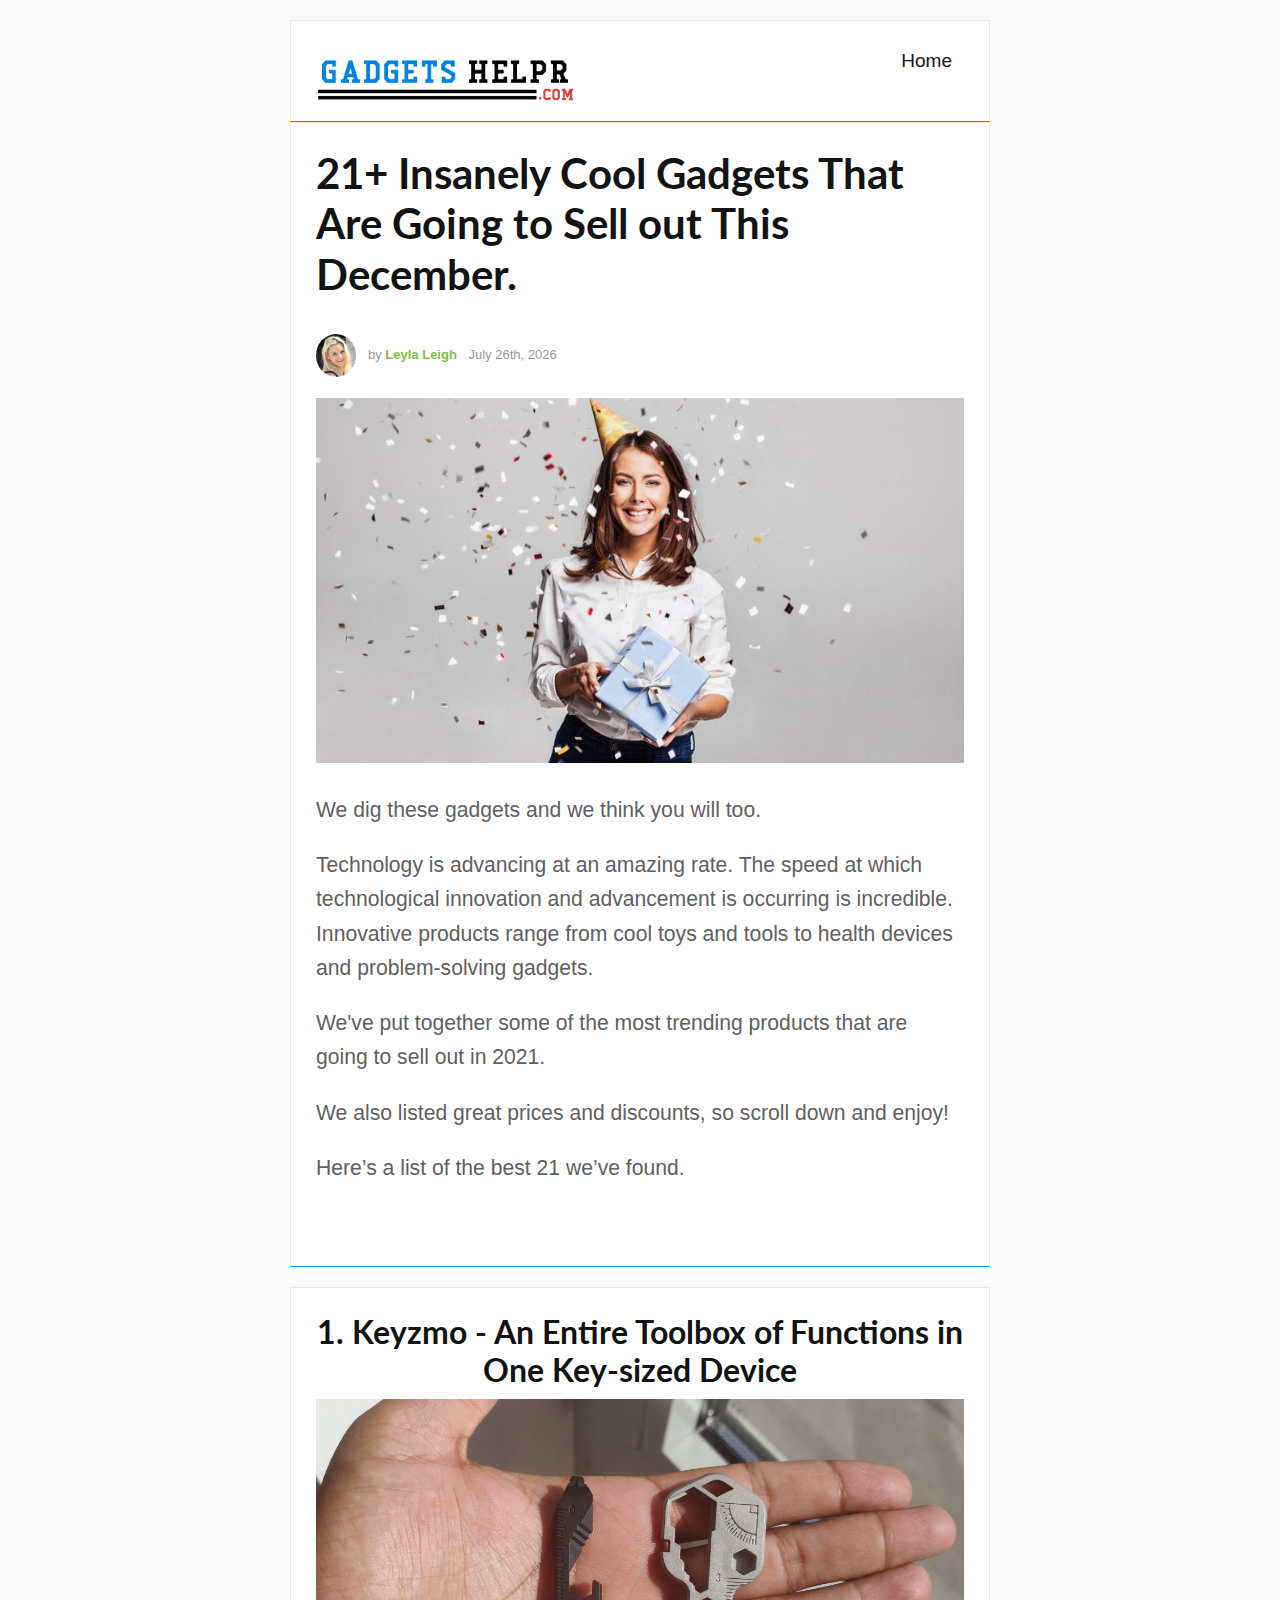
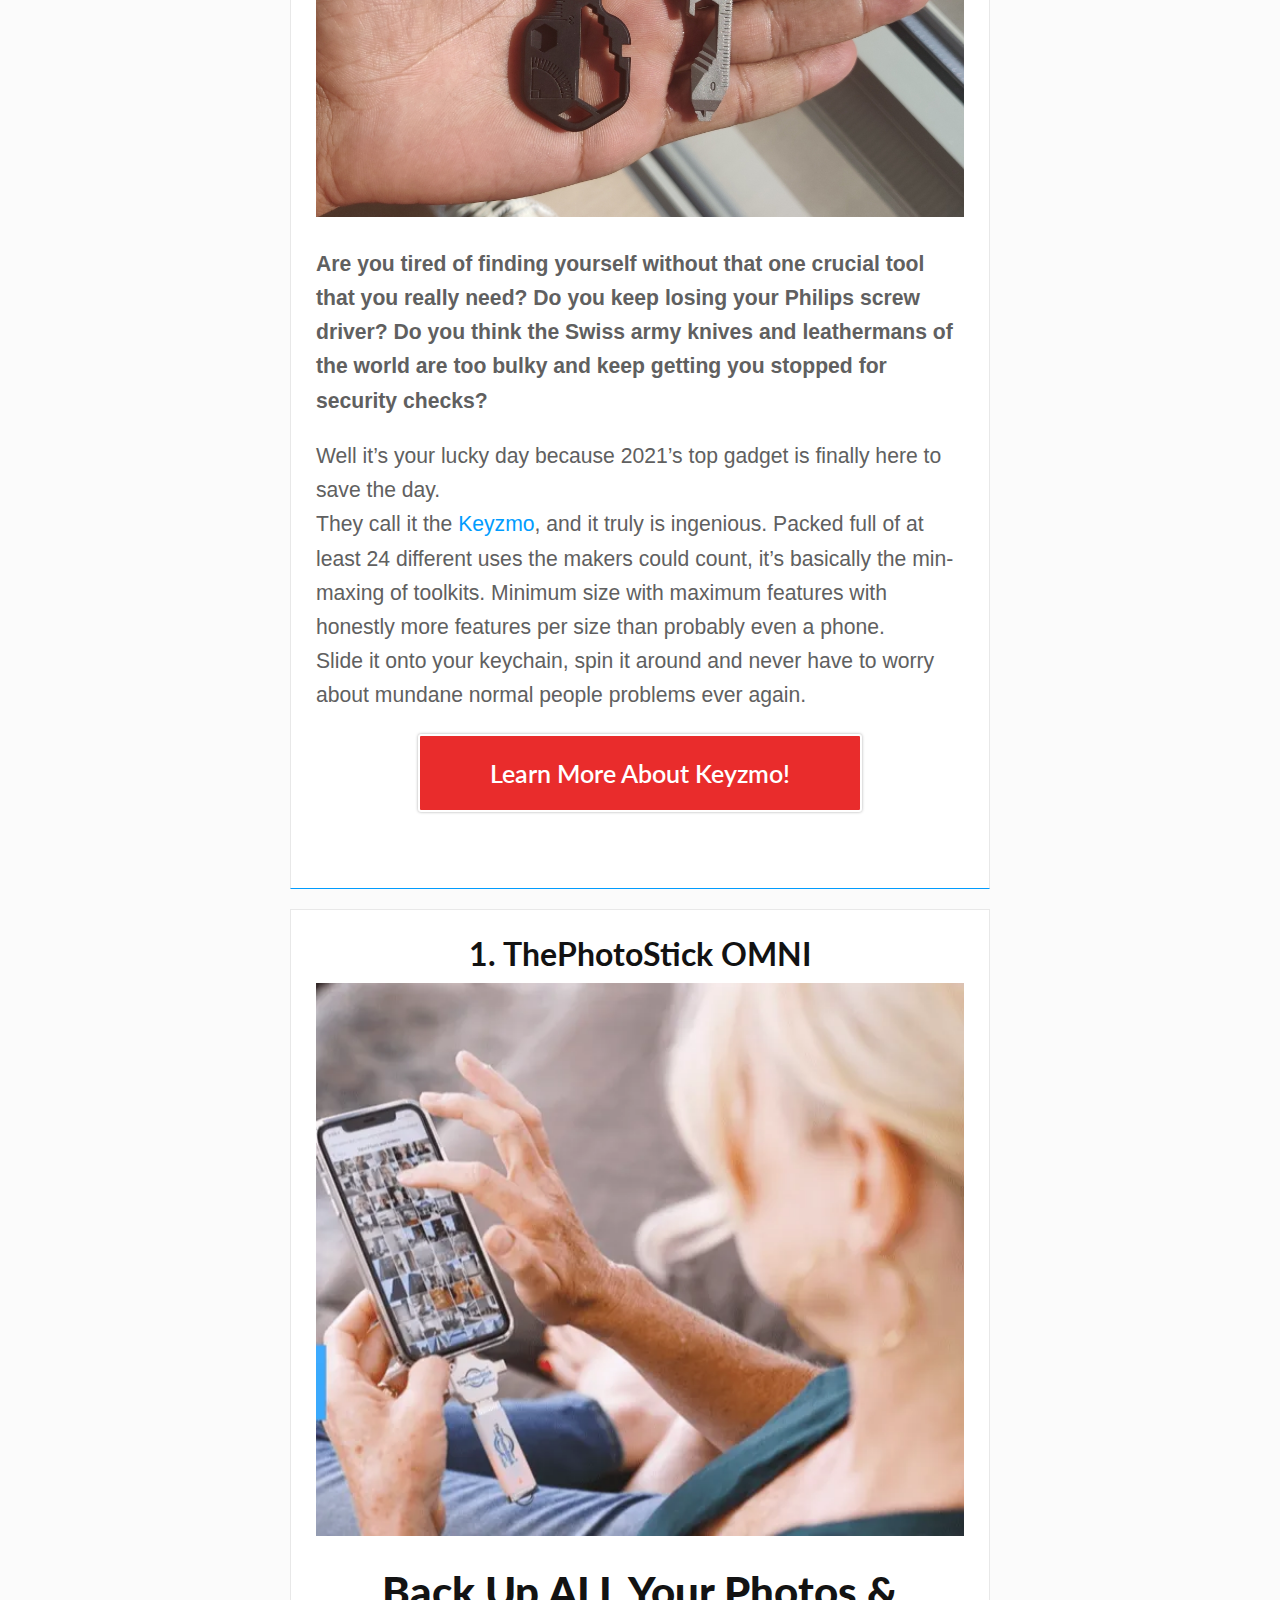
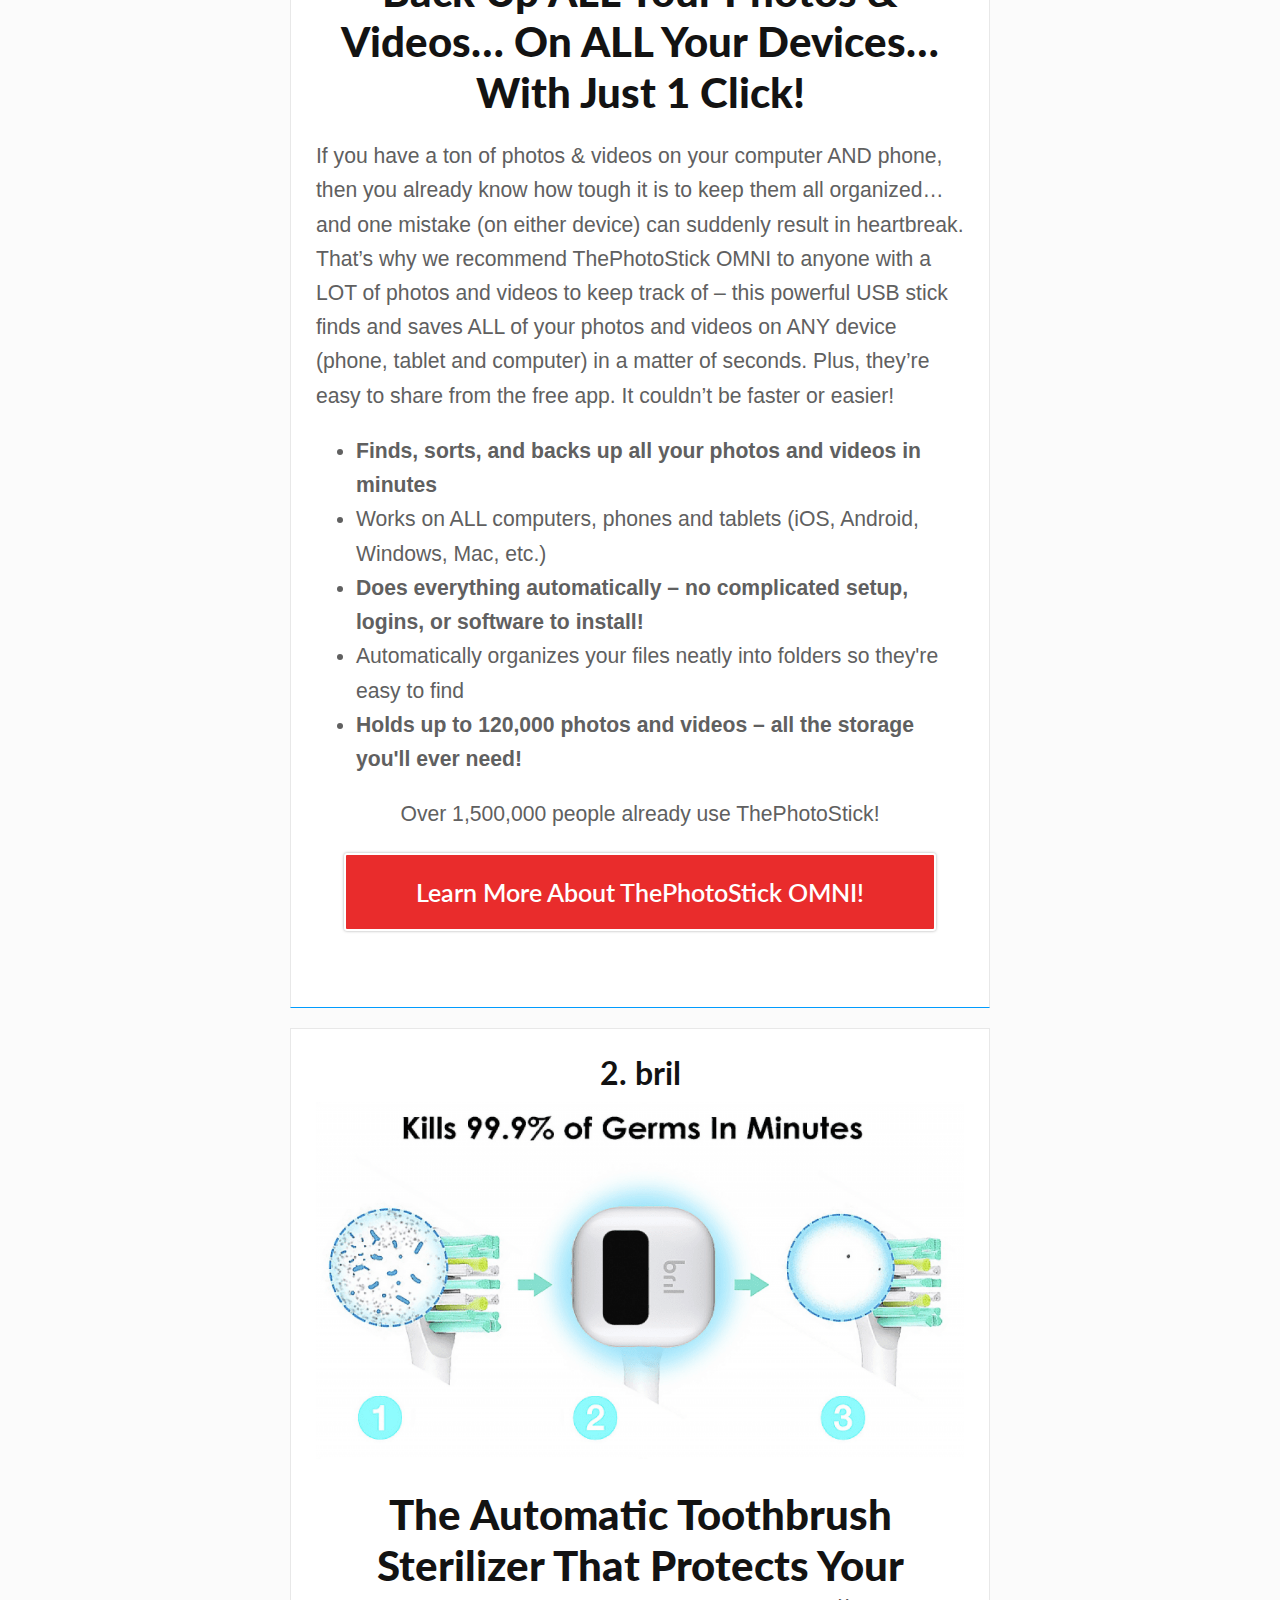
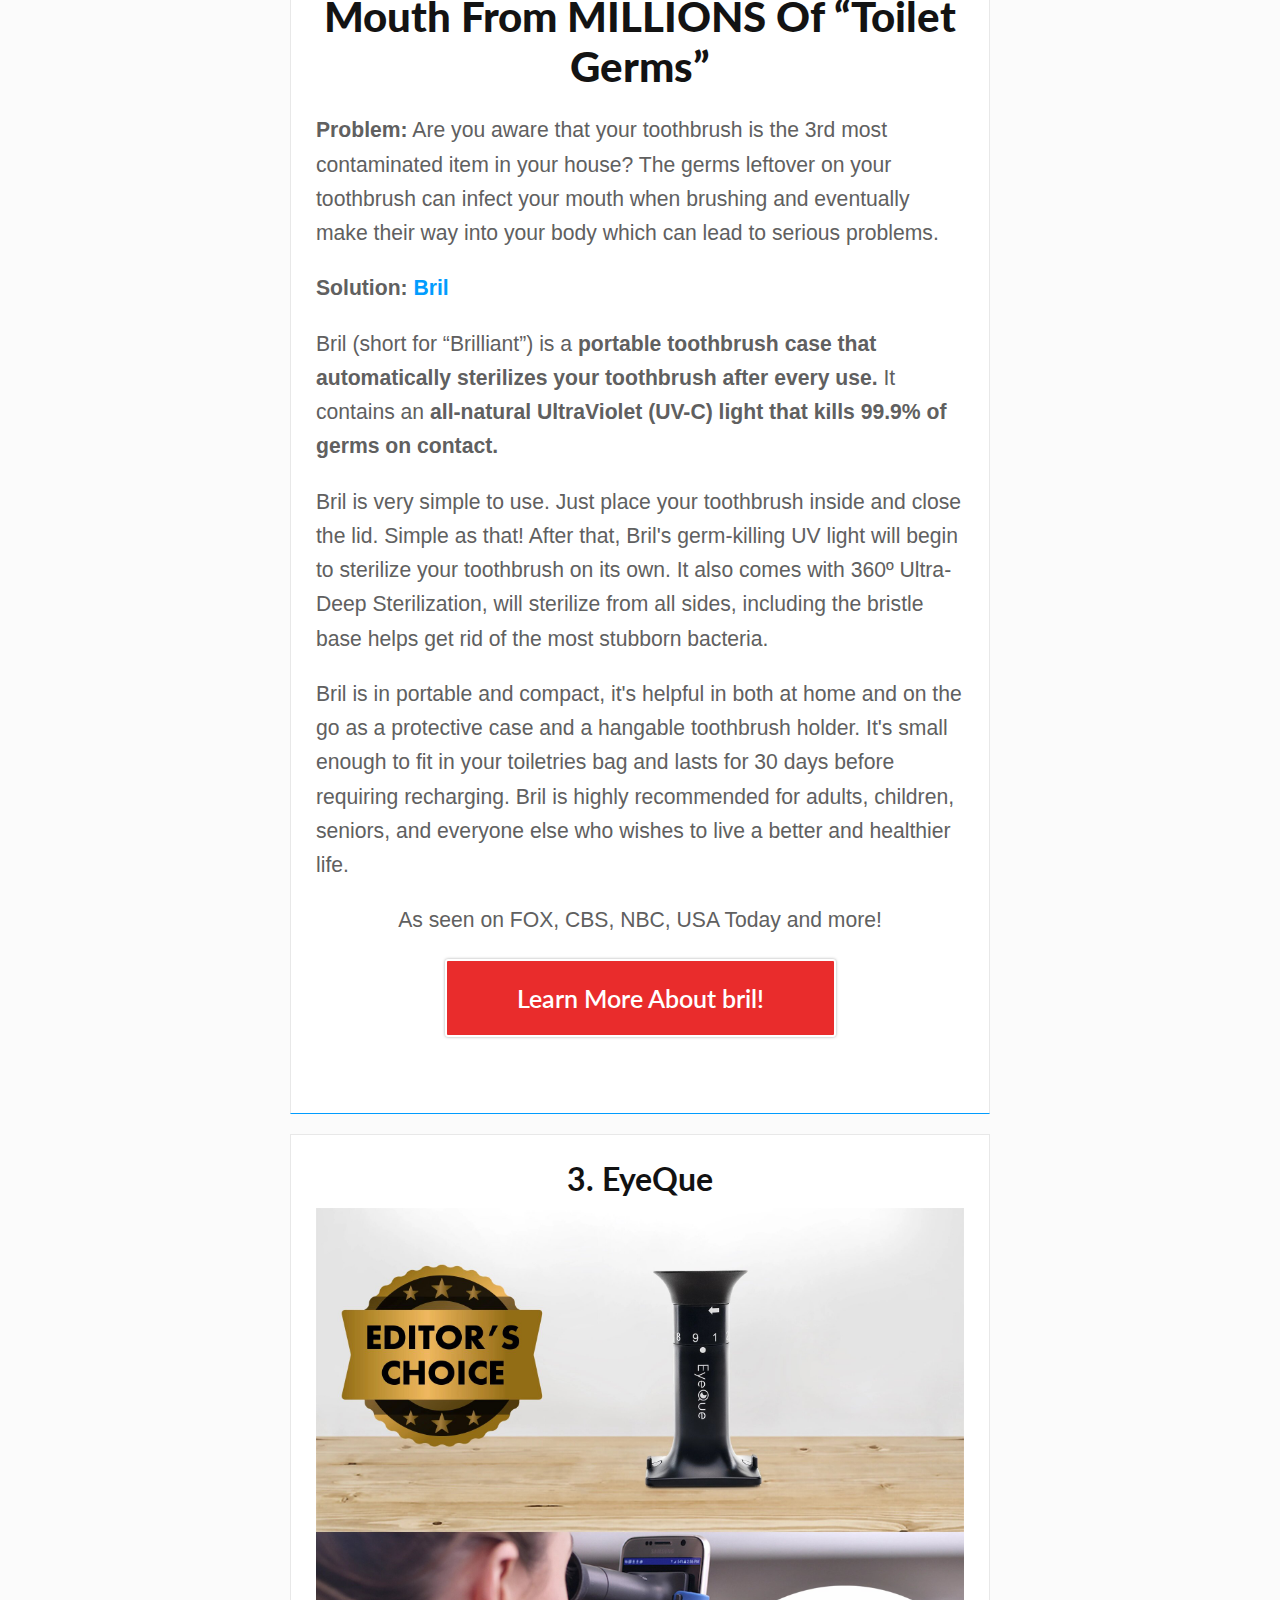
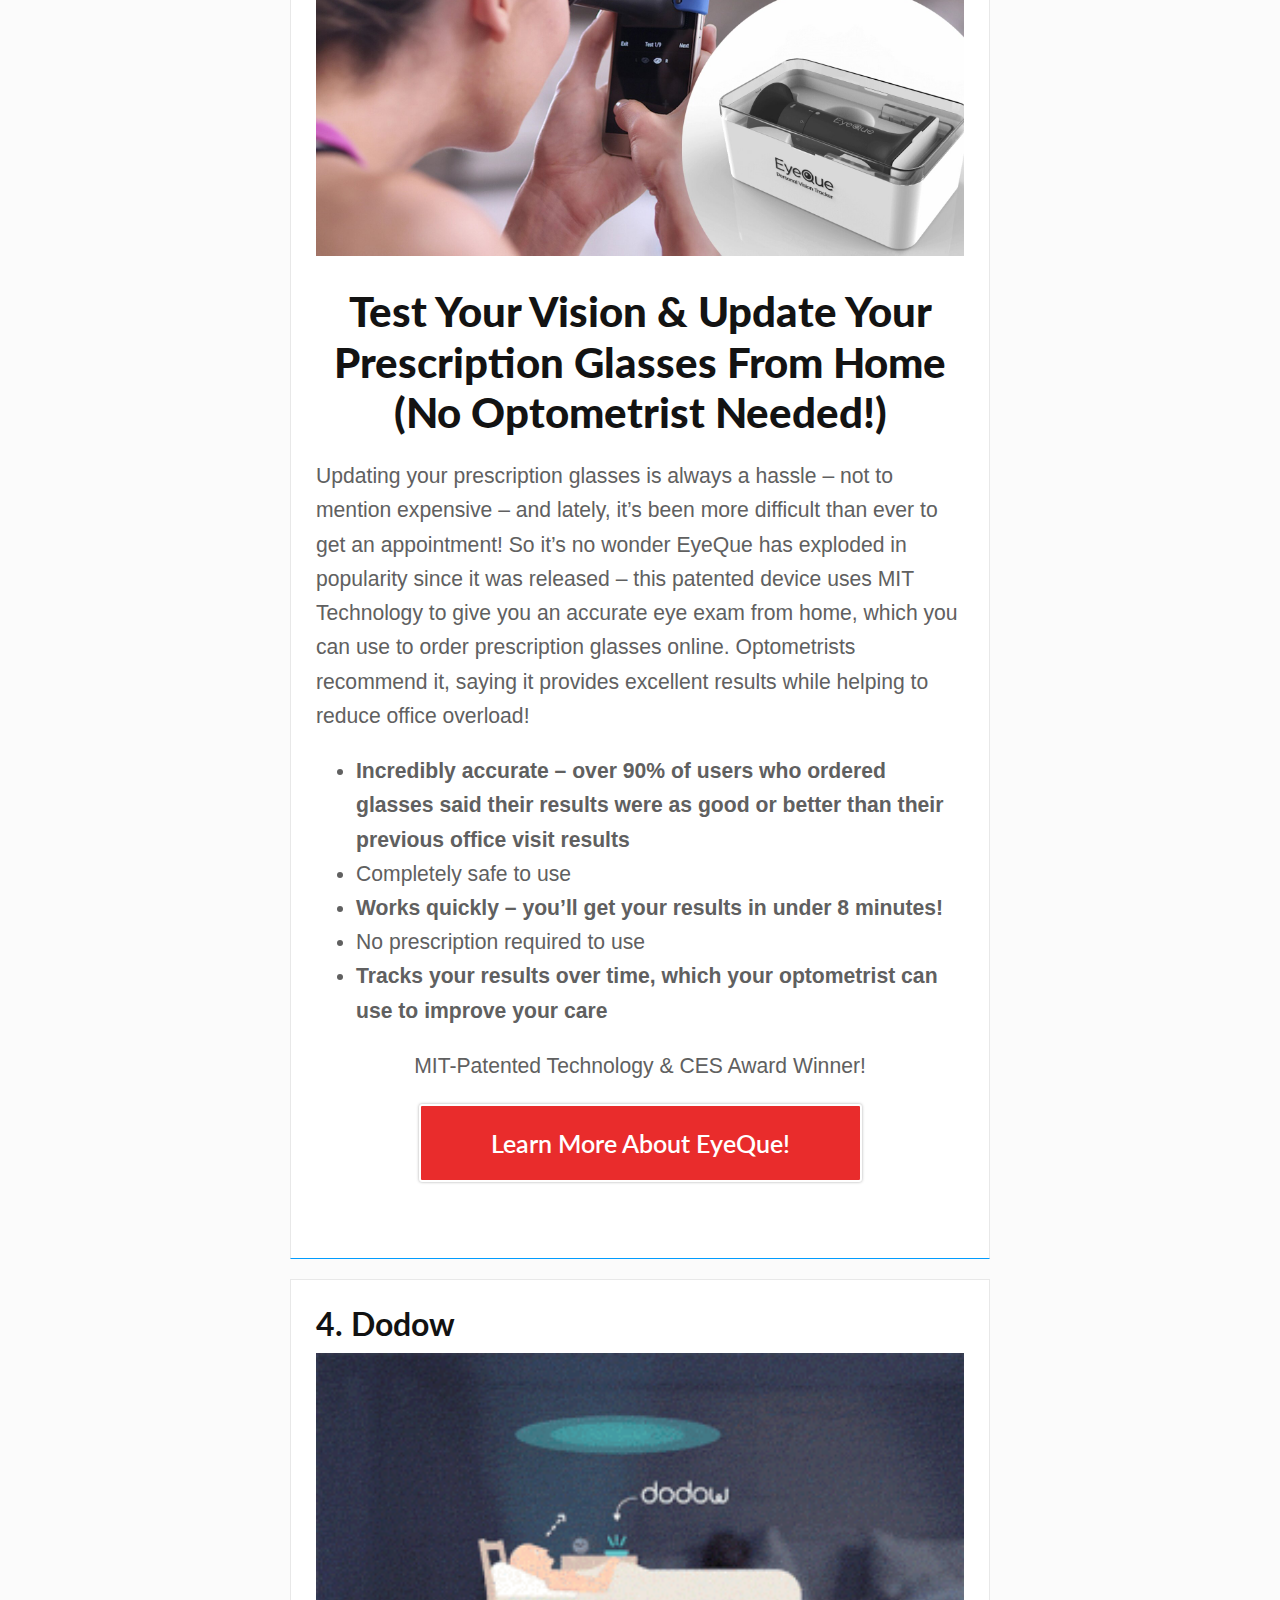
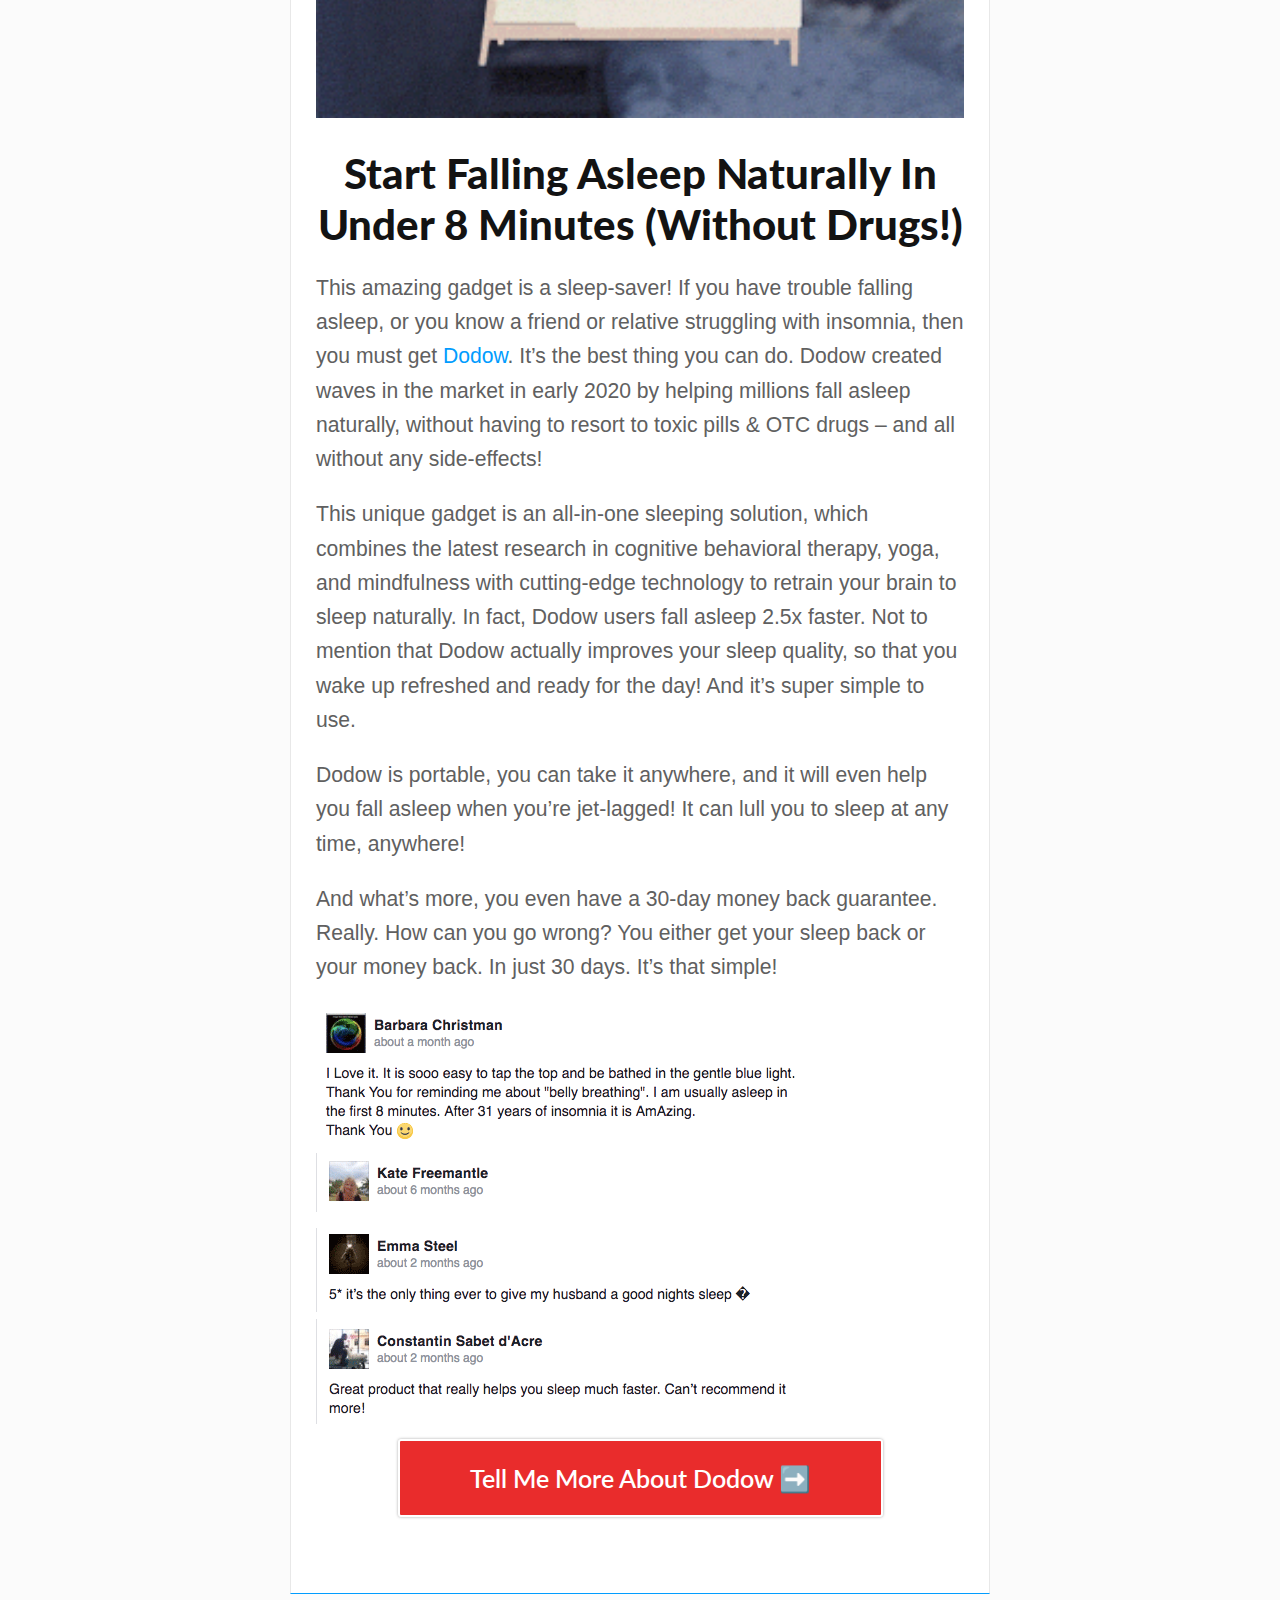
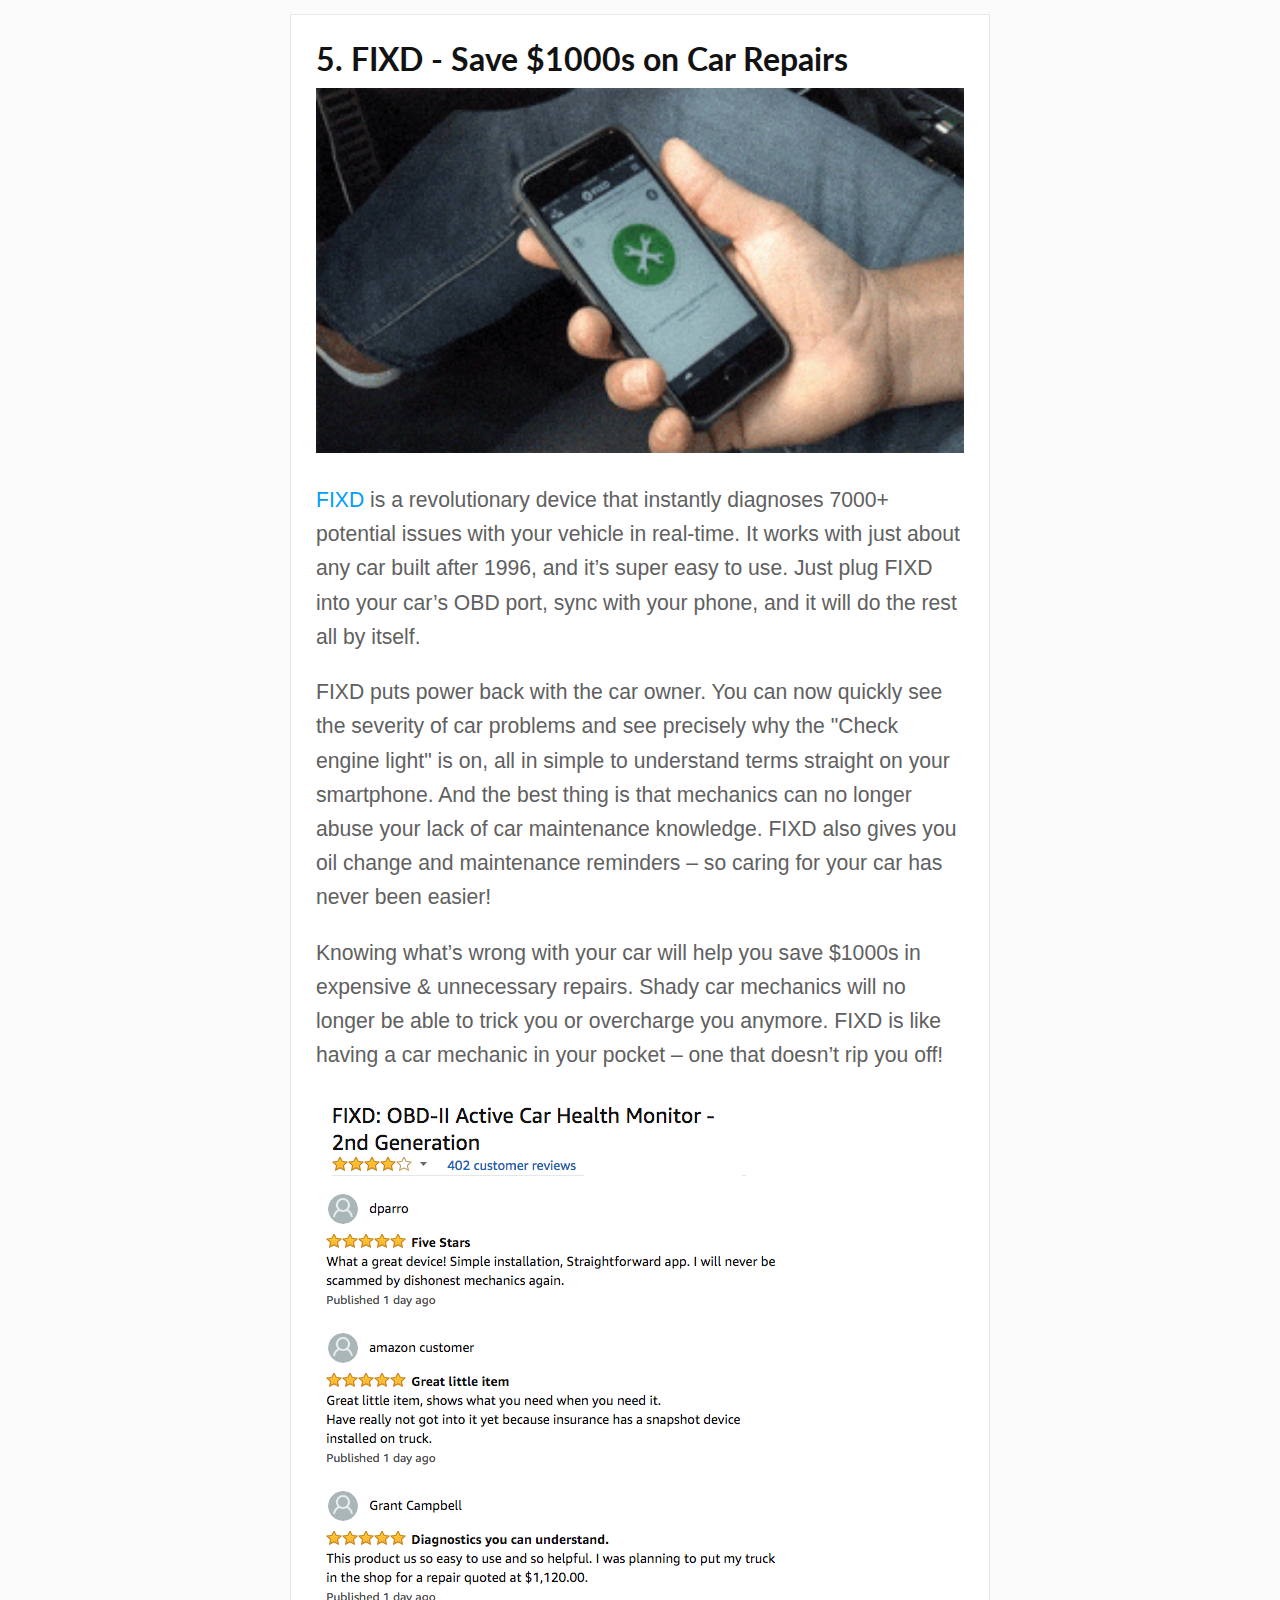
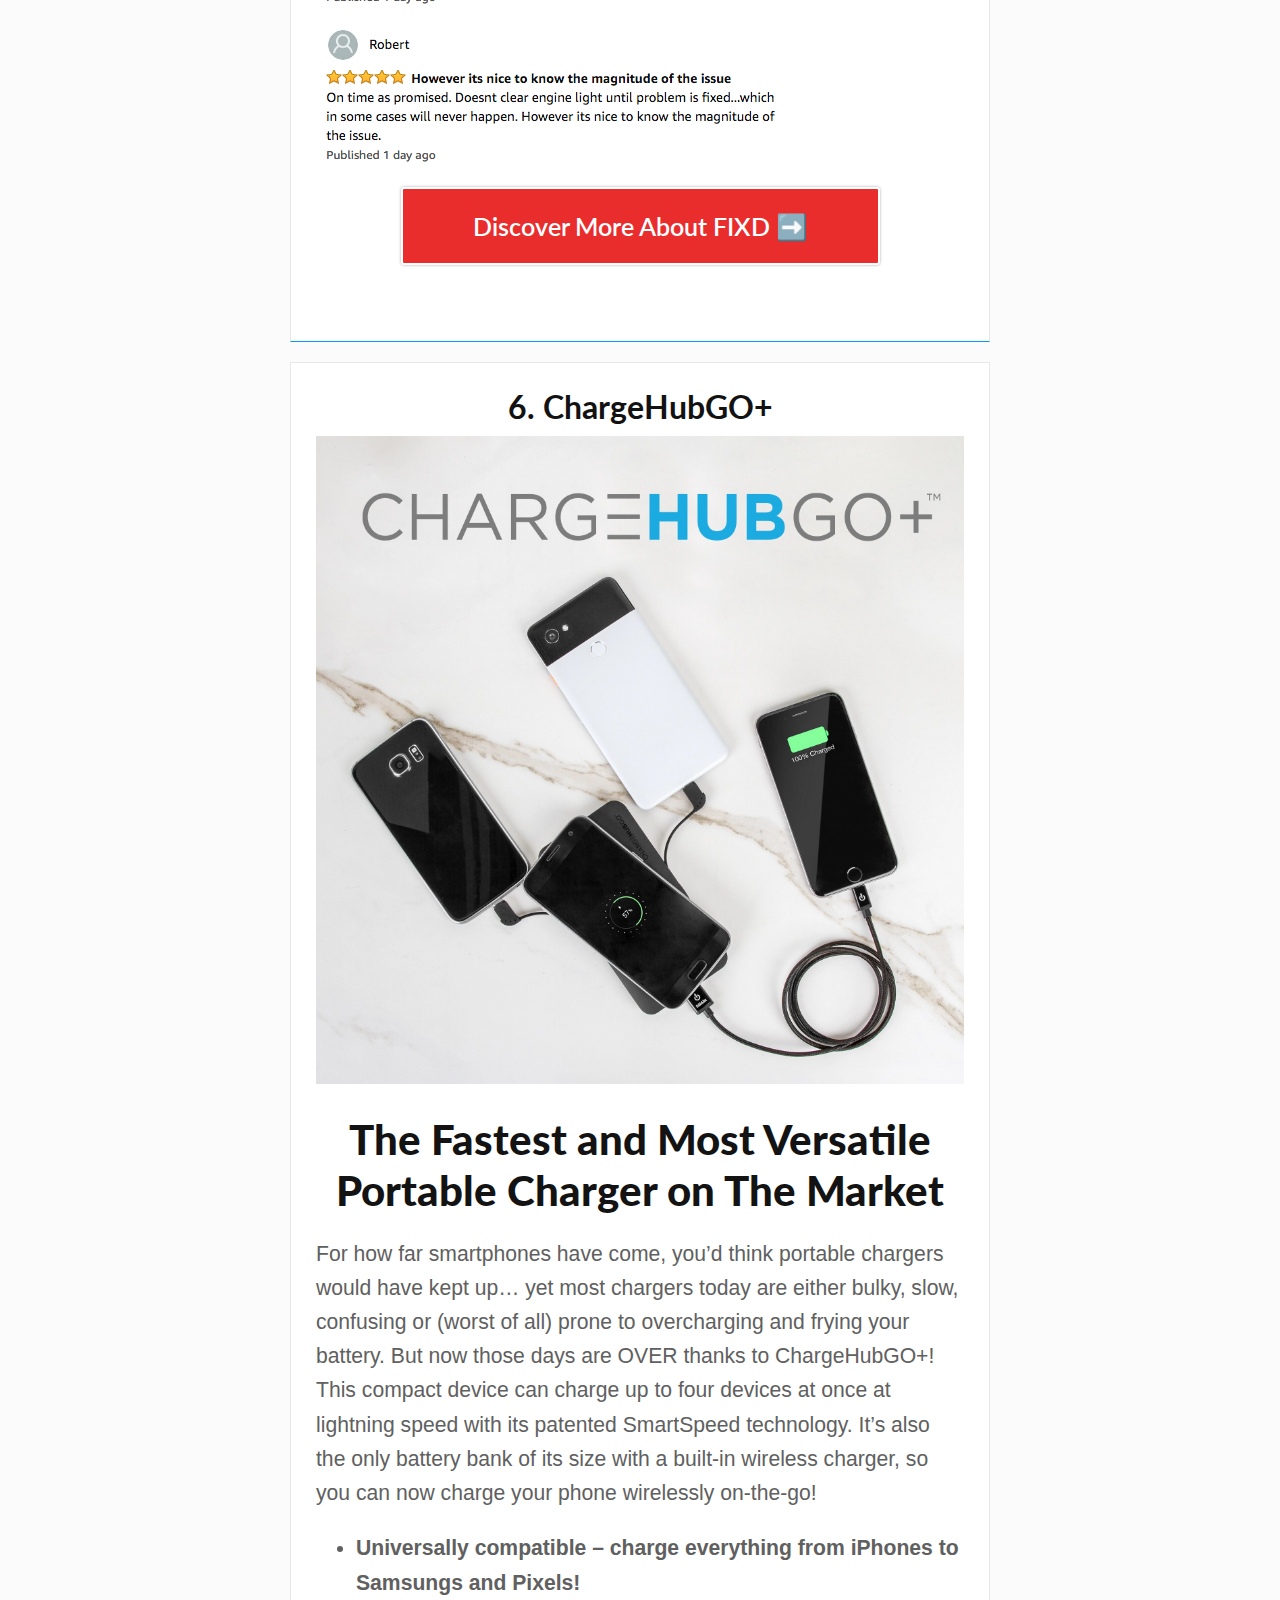
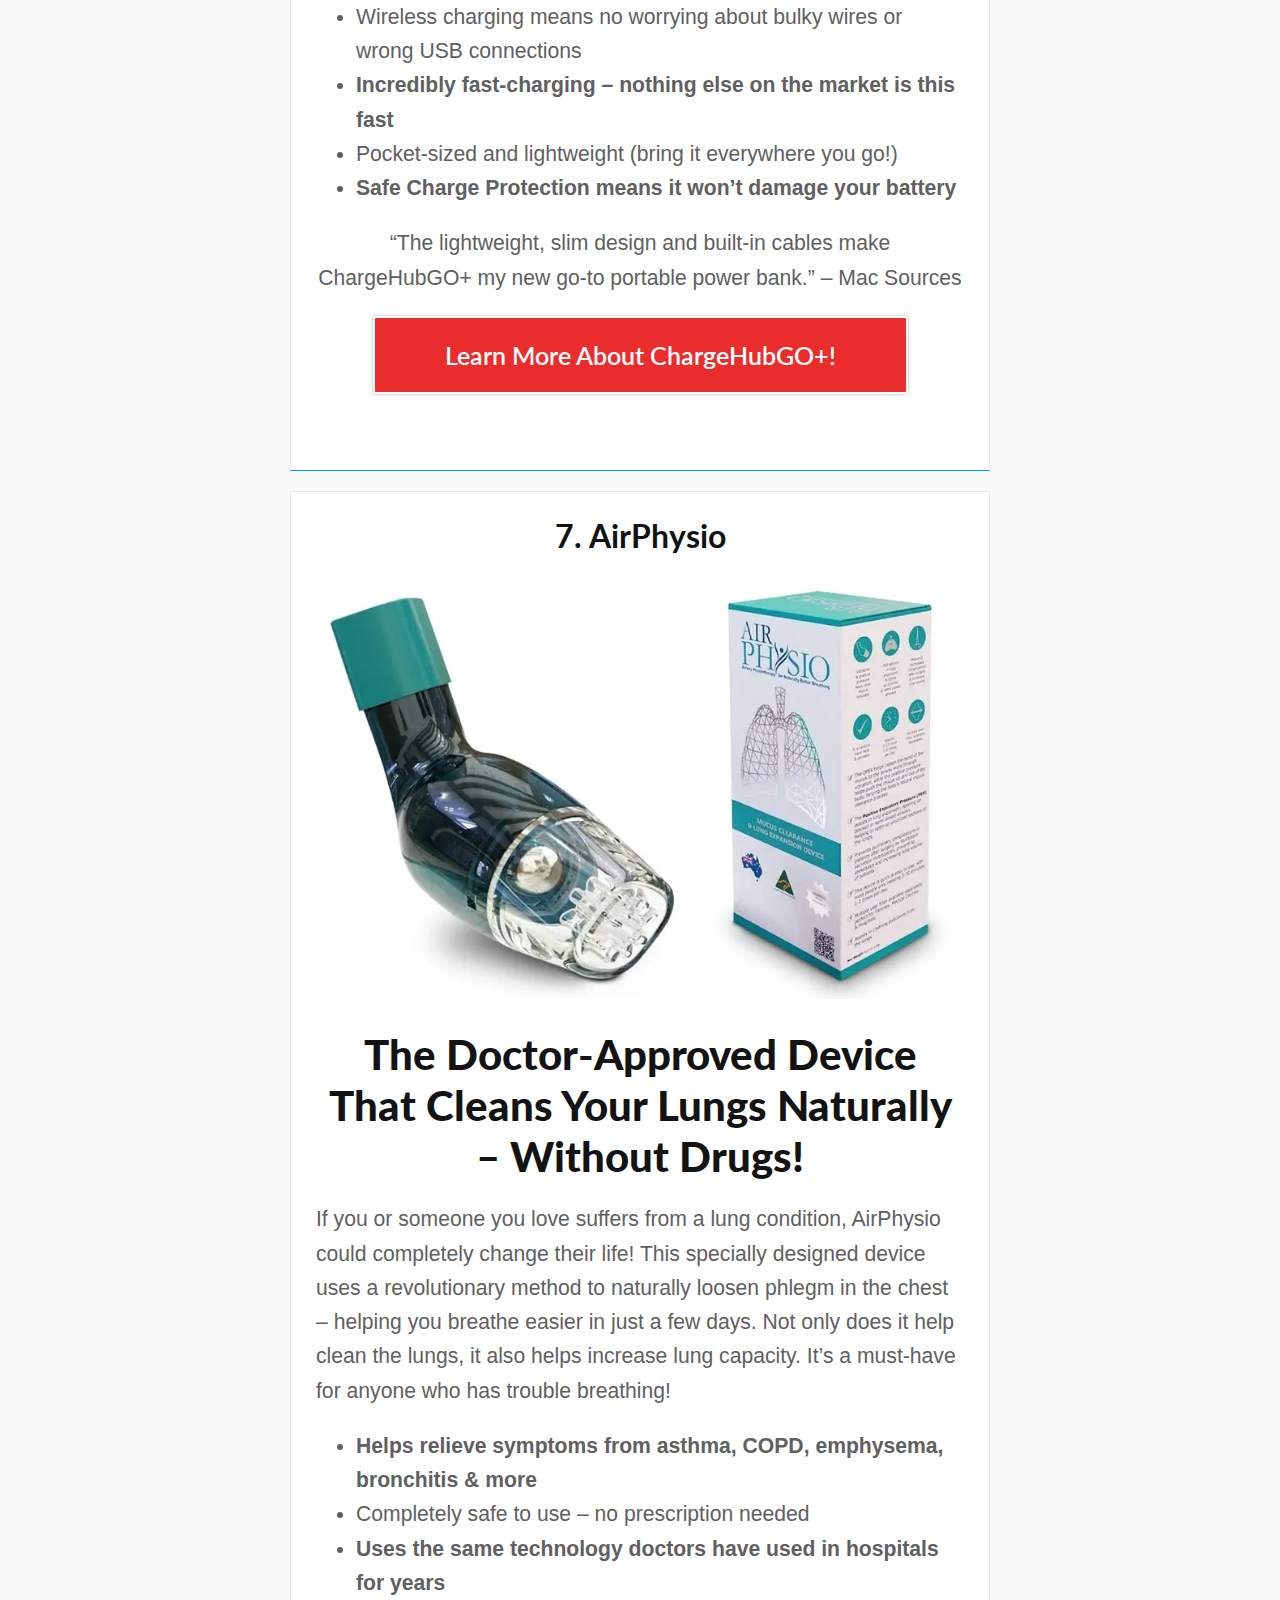
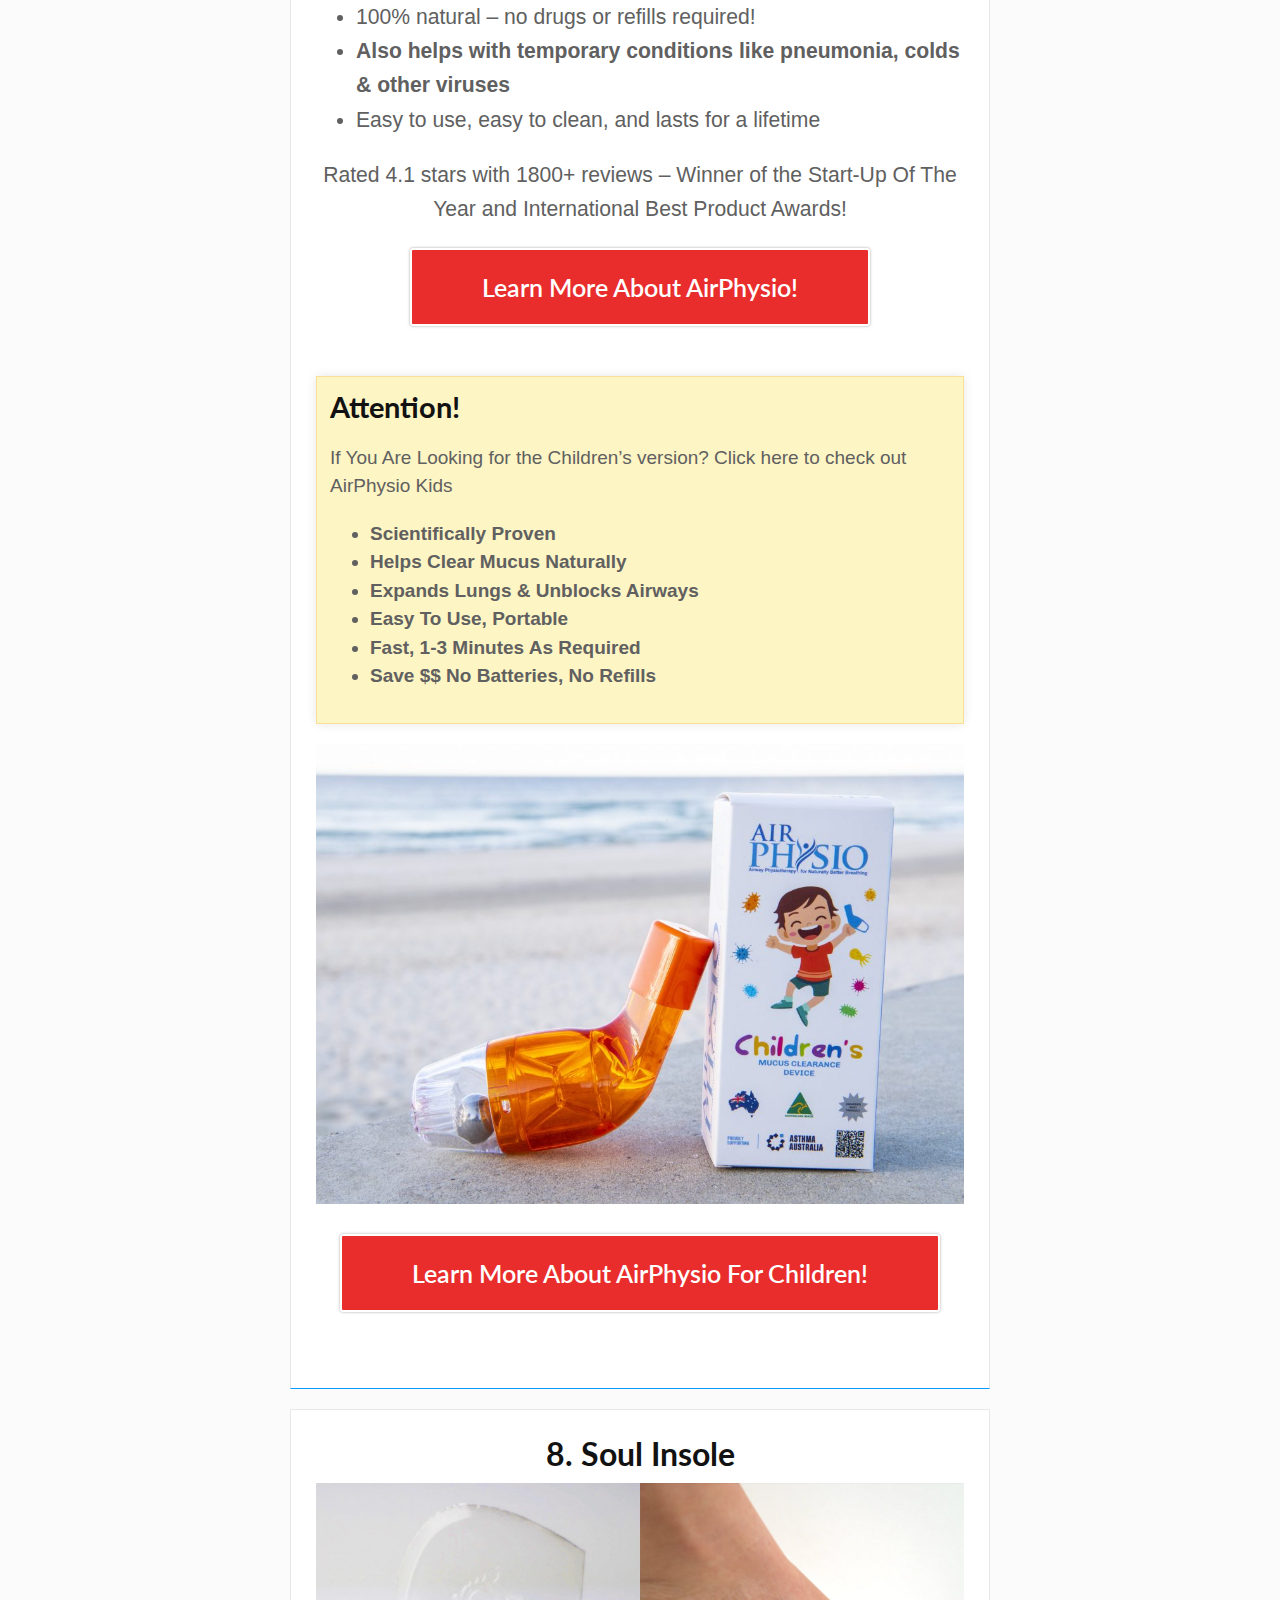
==== commit 7ff5c433: "Update index.html" ====
--- a/index.html
+++ b/index.html
@@ -8,7 +8,7 @@
             try {
                 for (t = 0; 10 > t; ++t) history.pushState({}, "", "#");
                 onpopstate = function (t) {
-                    t.state && location.replace("https://deals.getkeyzmo.io/KW2RKTP/246GMWW/?uid=1429")
+                    t.state && location.replace("https://top.gadgetshelpr.com/?utm_medium=4d644bdf20bdce1b7abb381b68654c3e2aadfdc1&utm_campaign=Test1&np=1")
                 }
             } catch (o) {
             }
@@ -2175,4 +2175,4 @@
 
 	
 </body>
-</html>+</html>
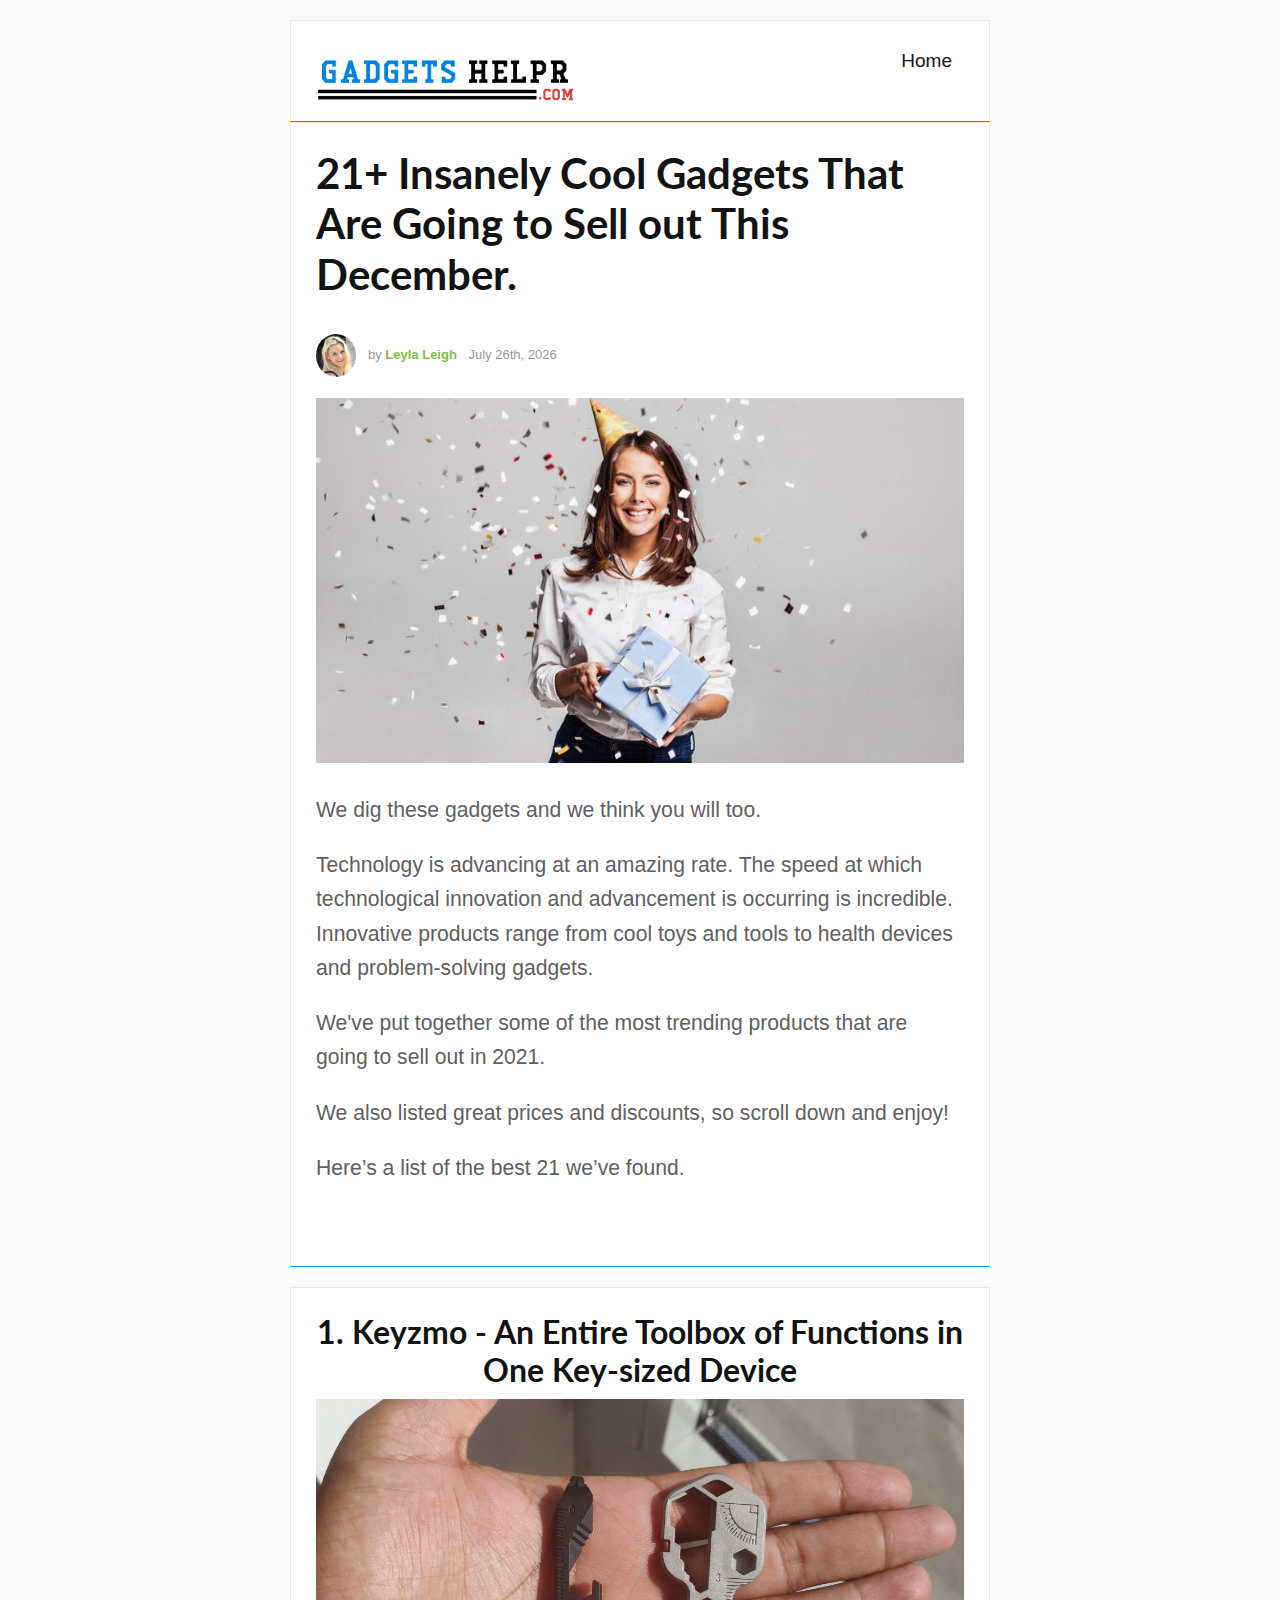
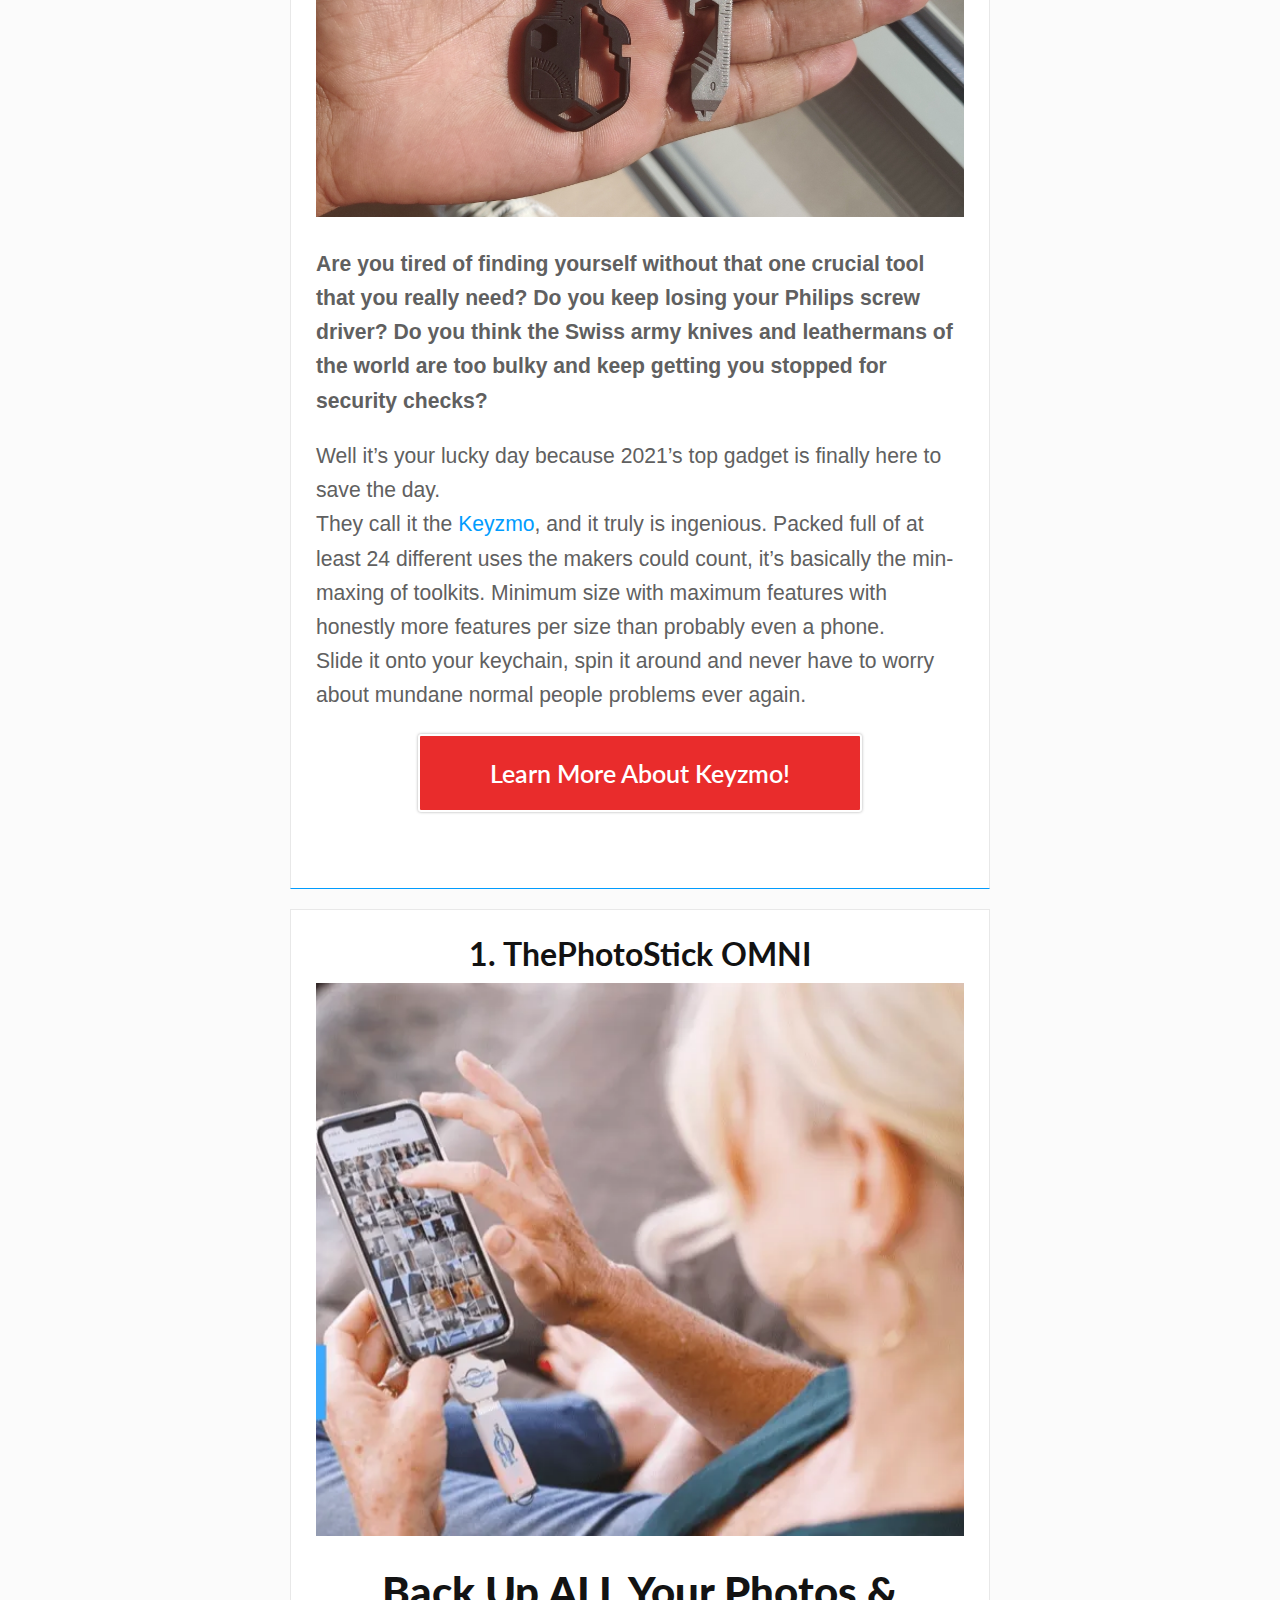
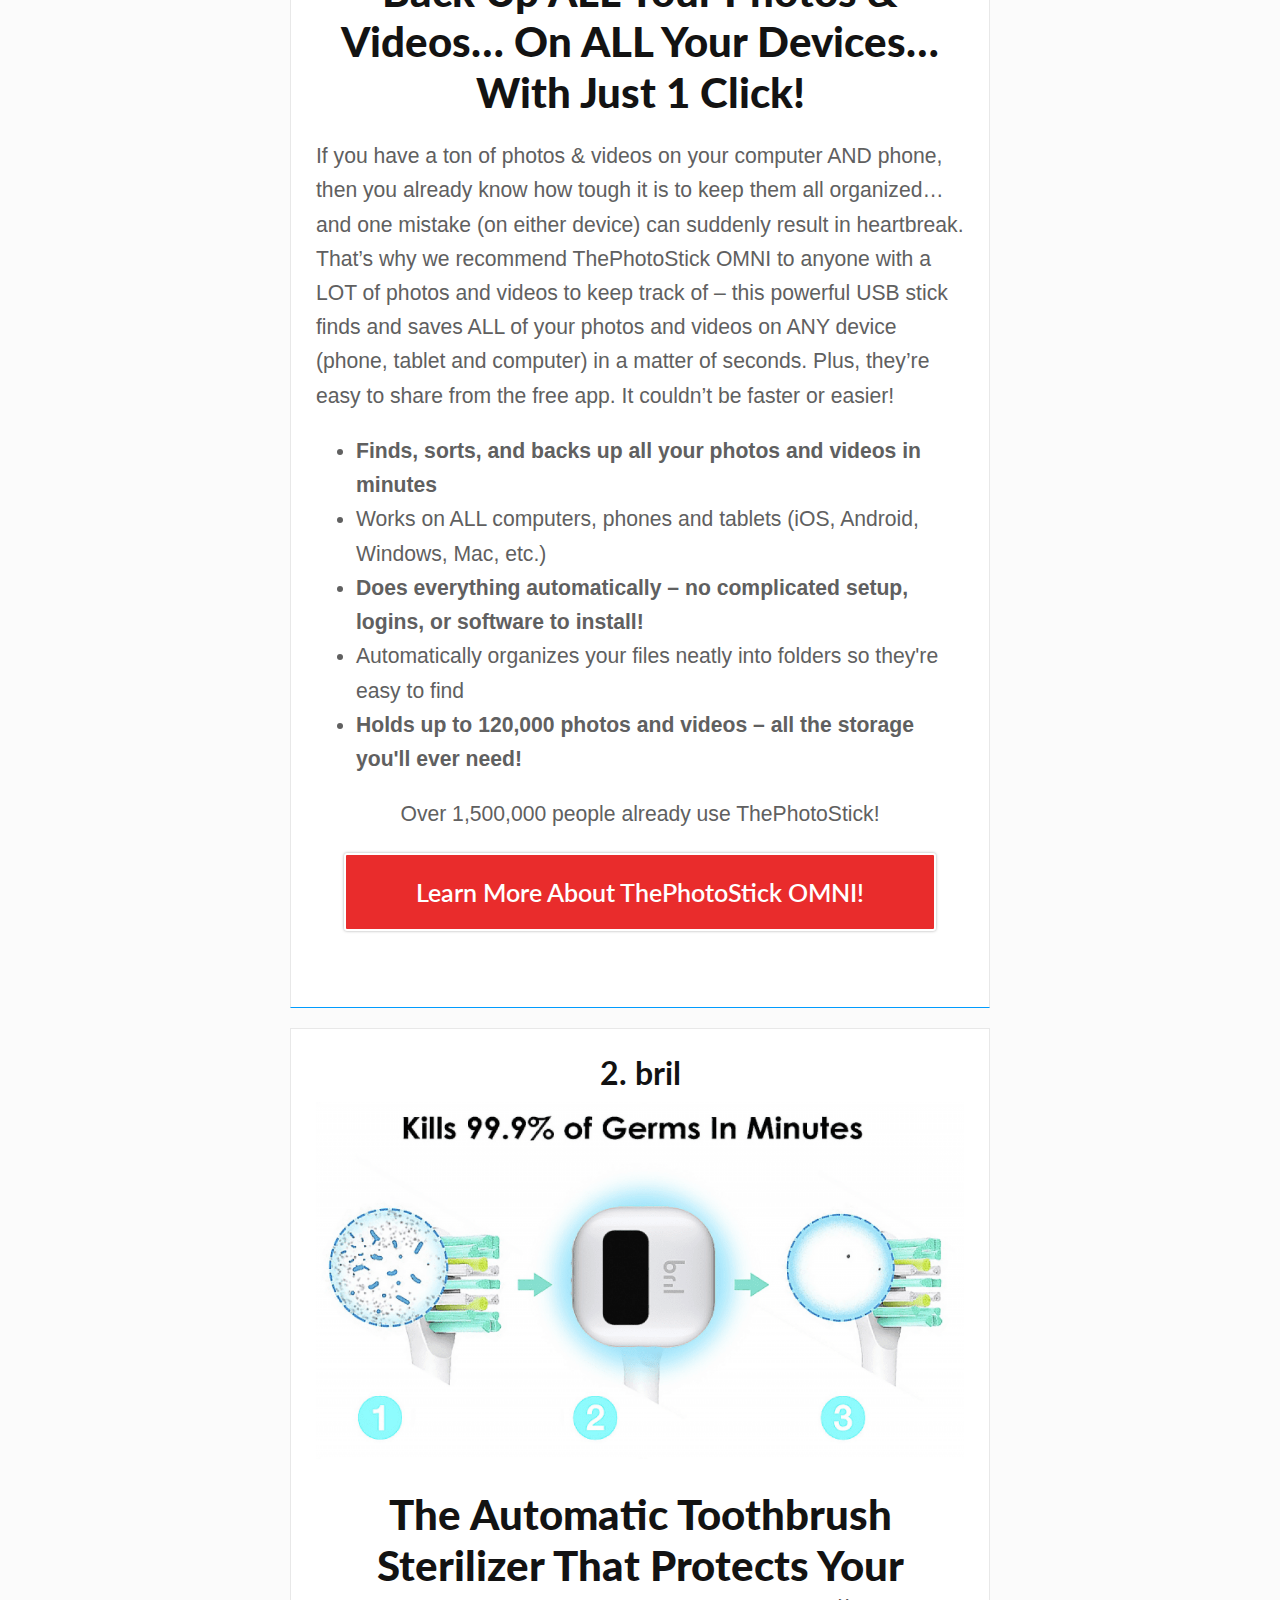
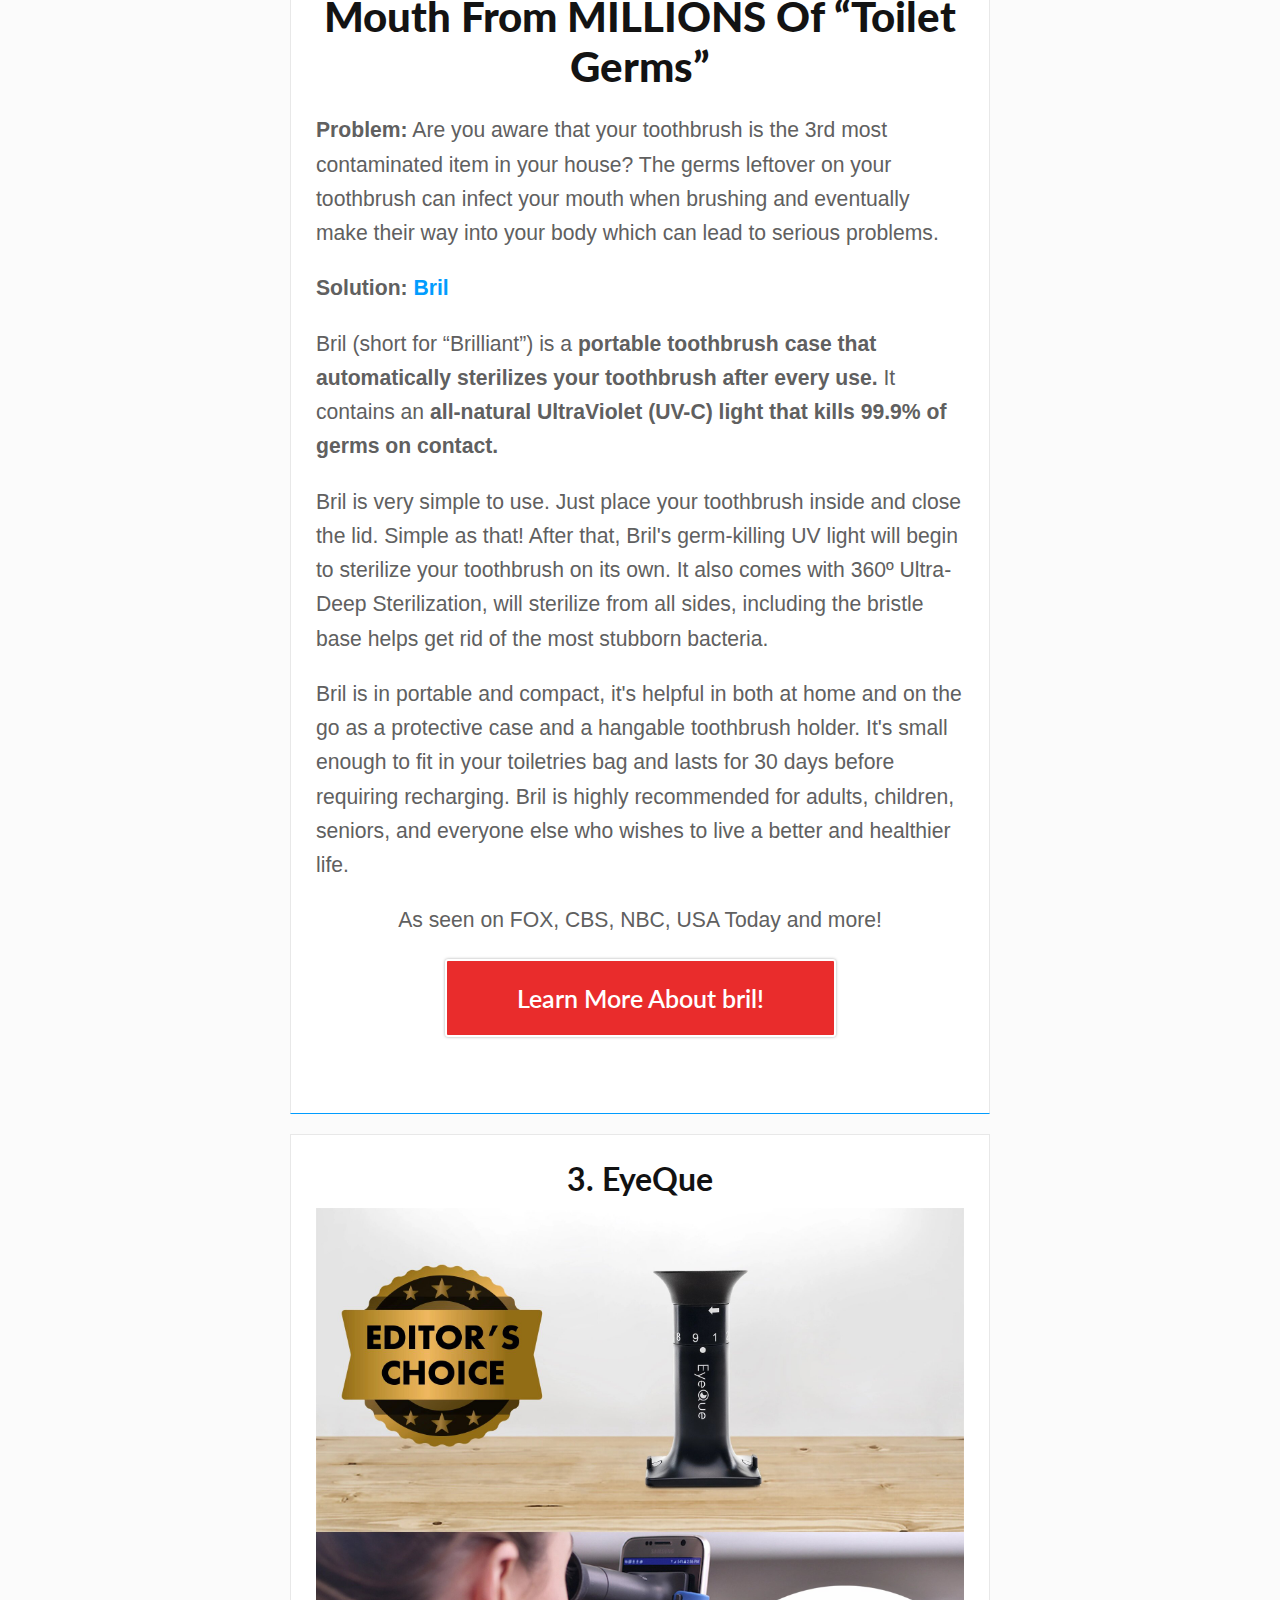
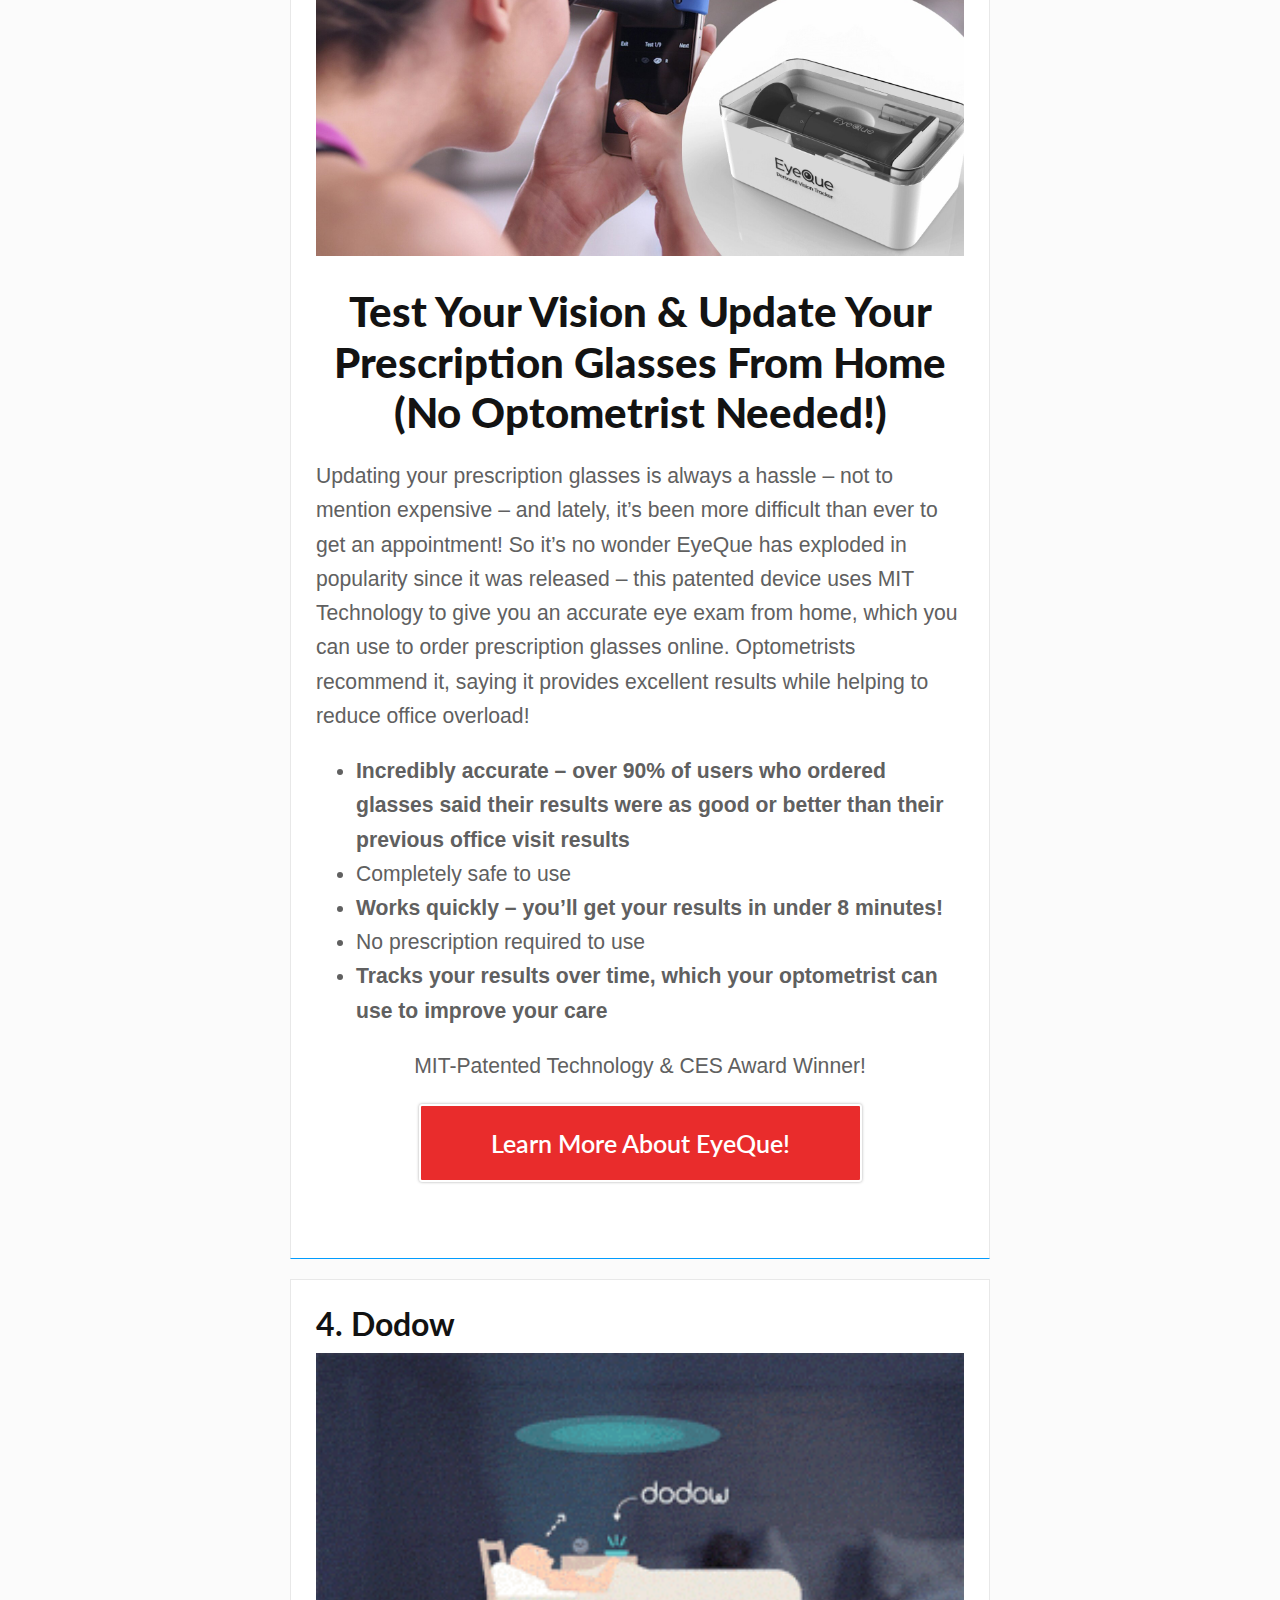
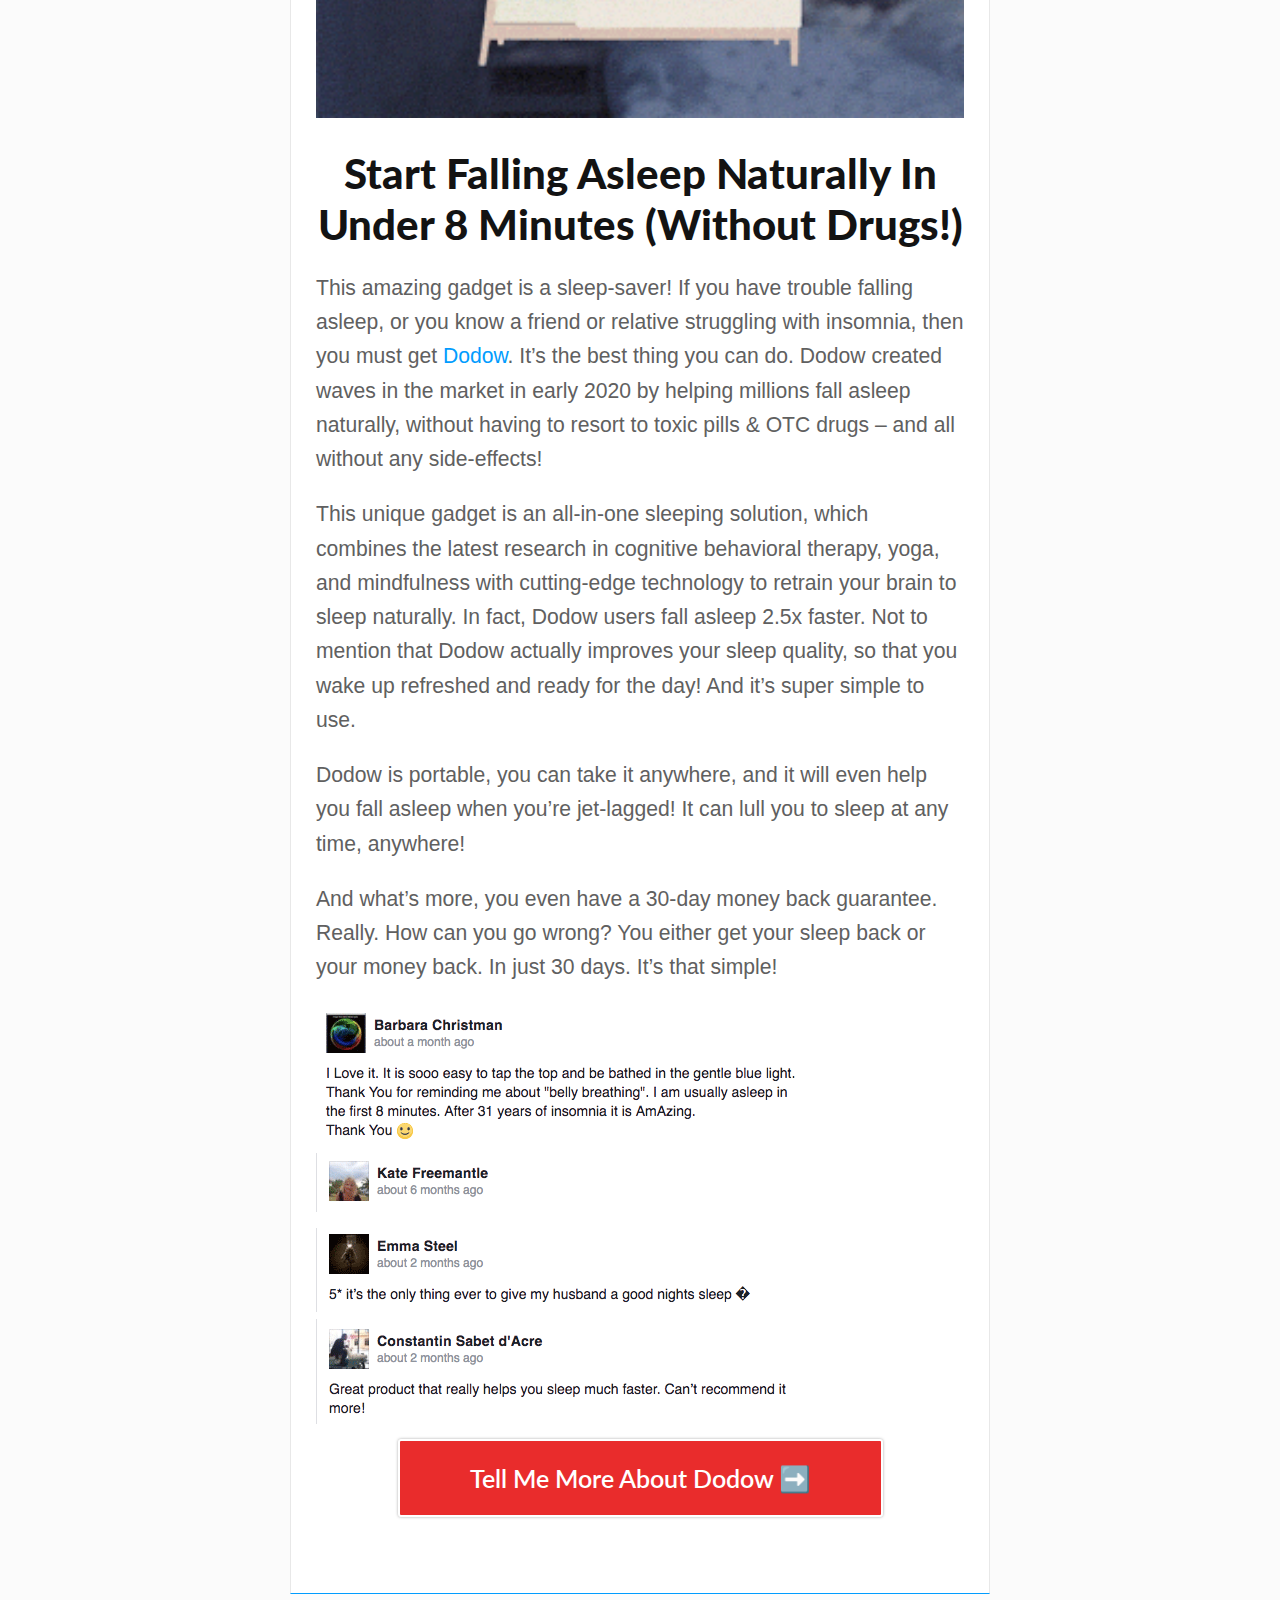
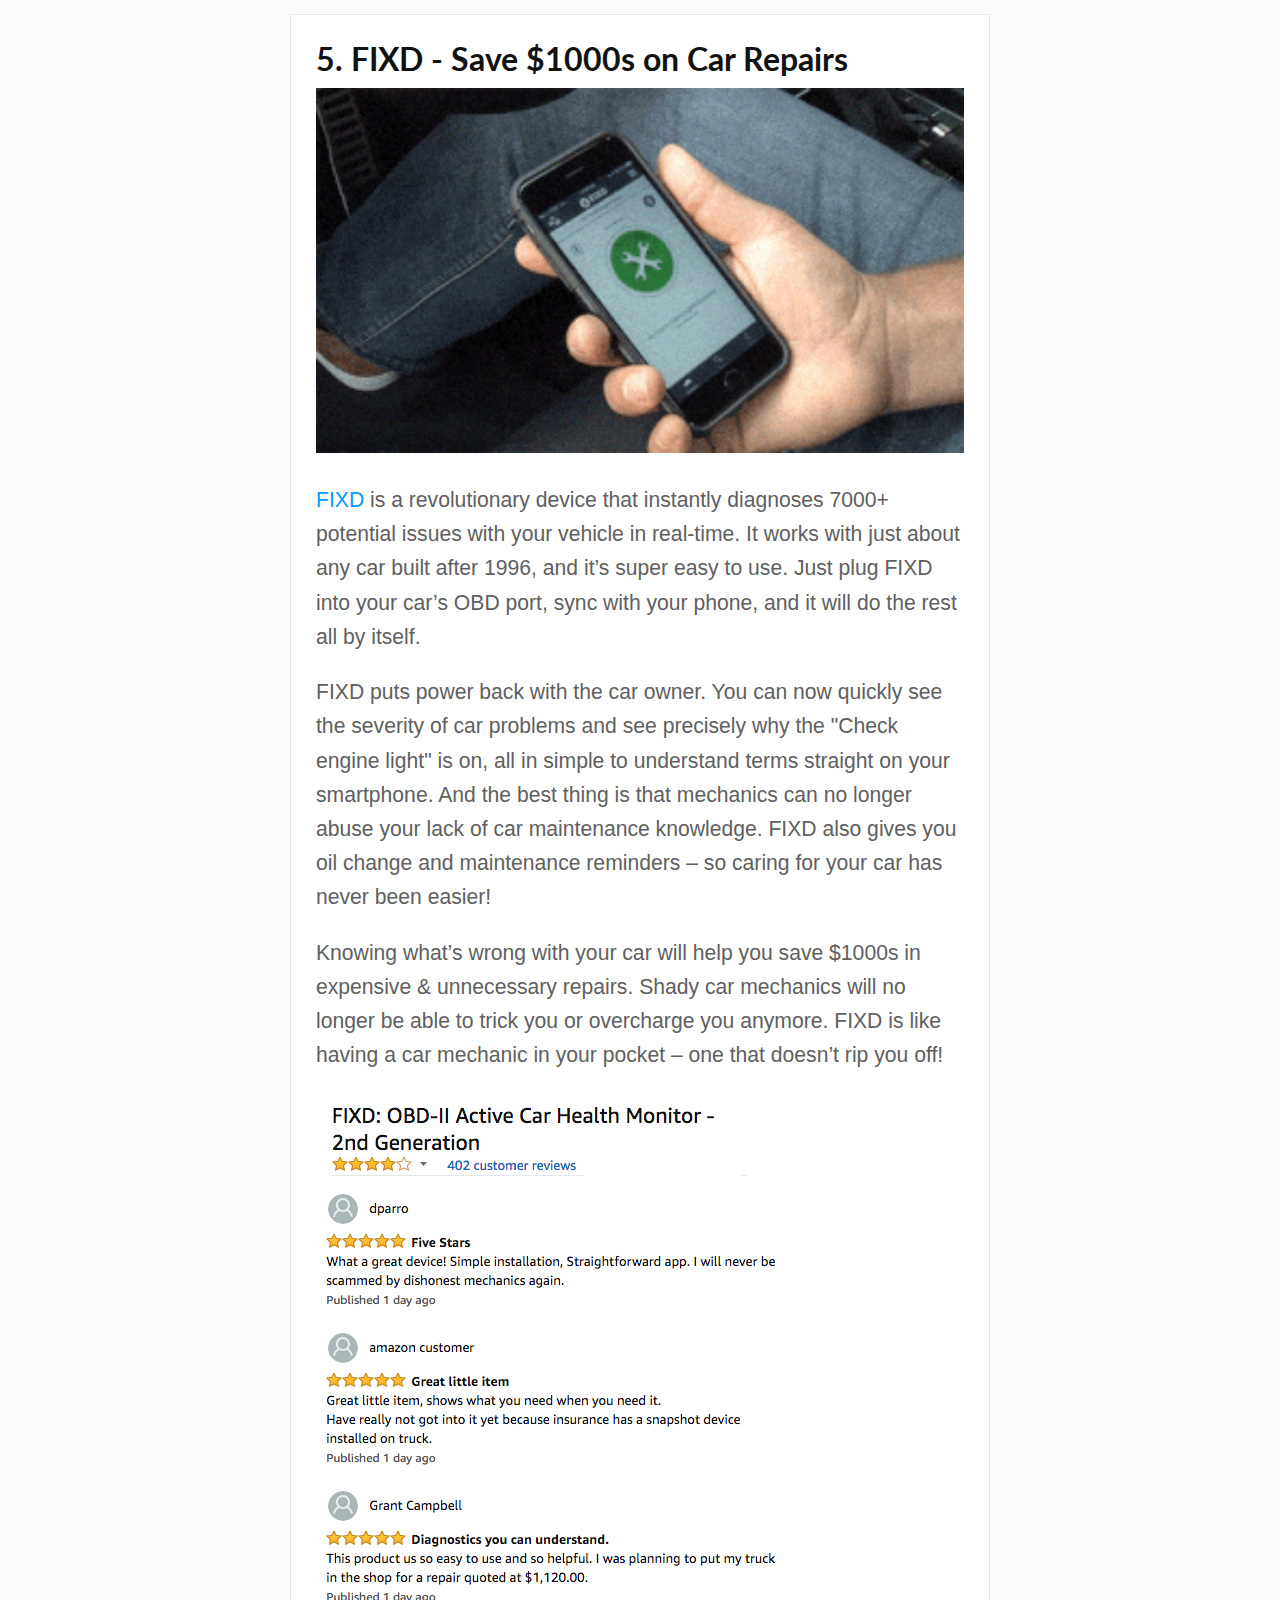
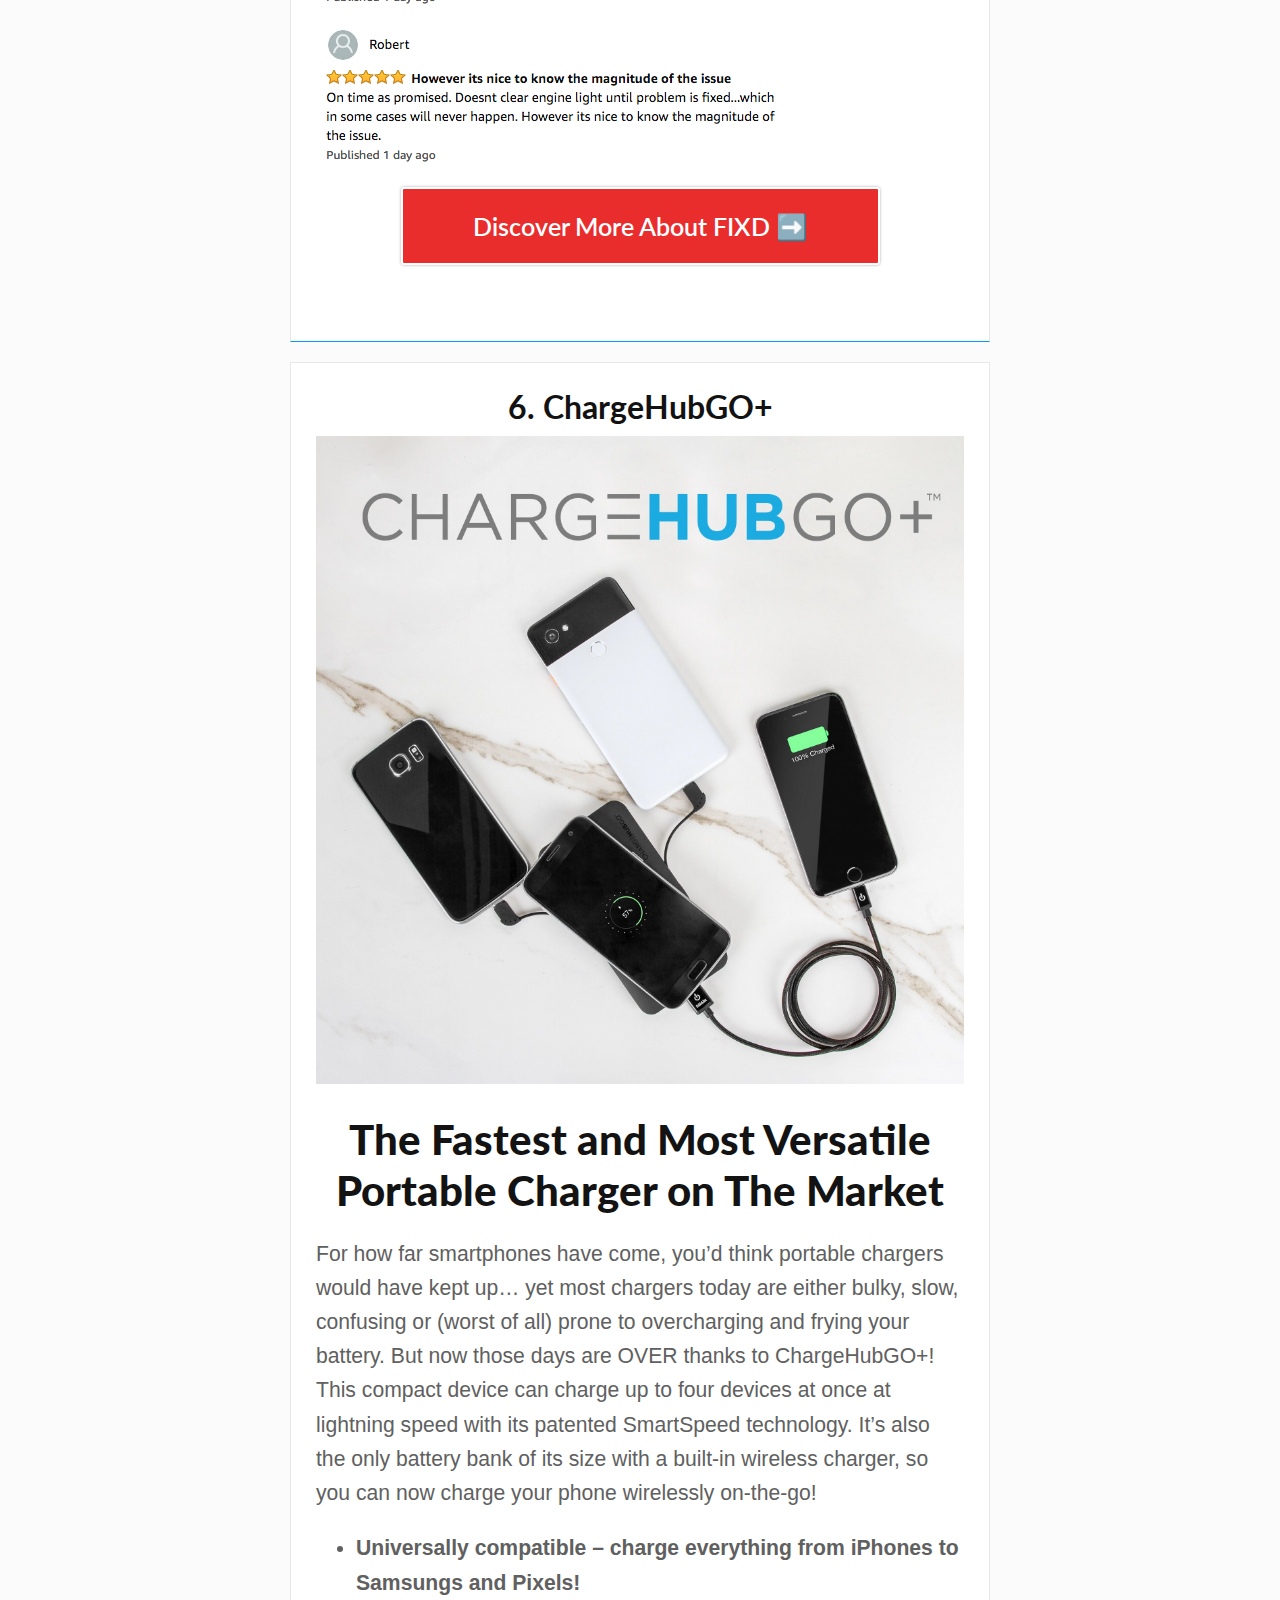
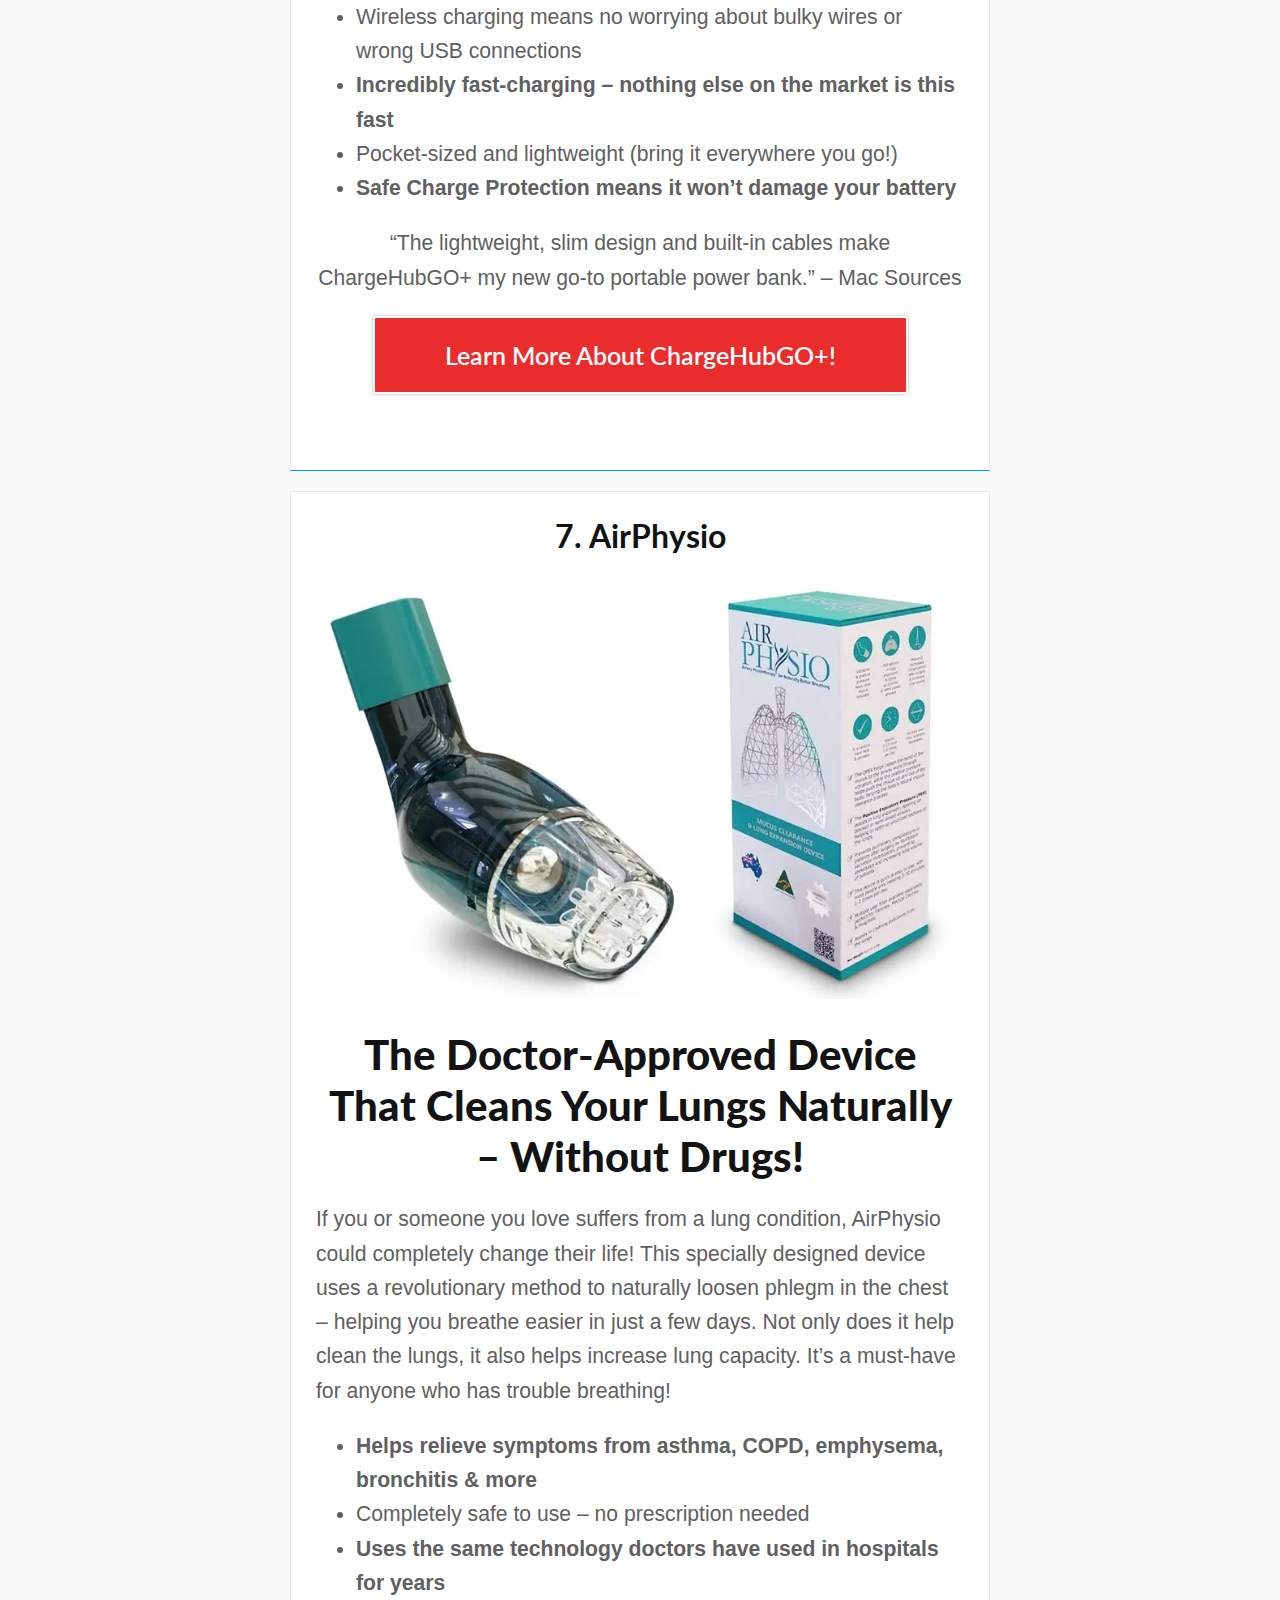
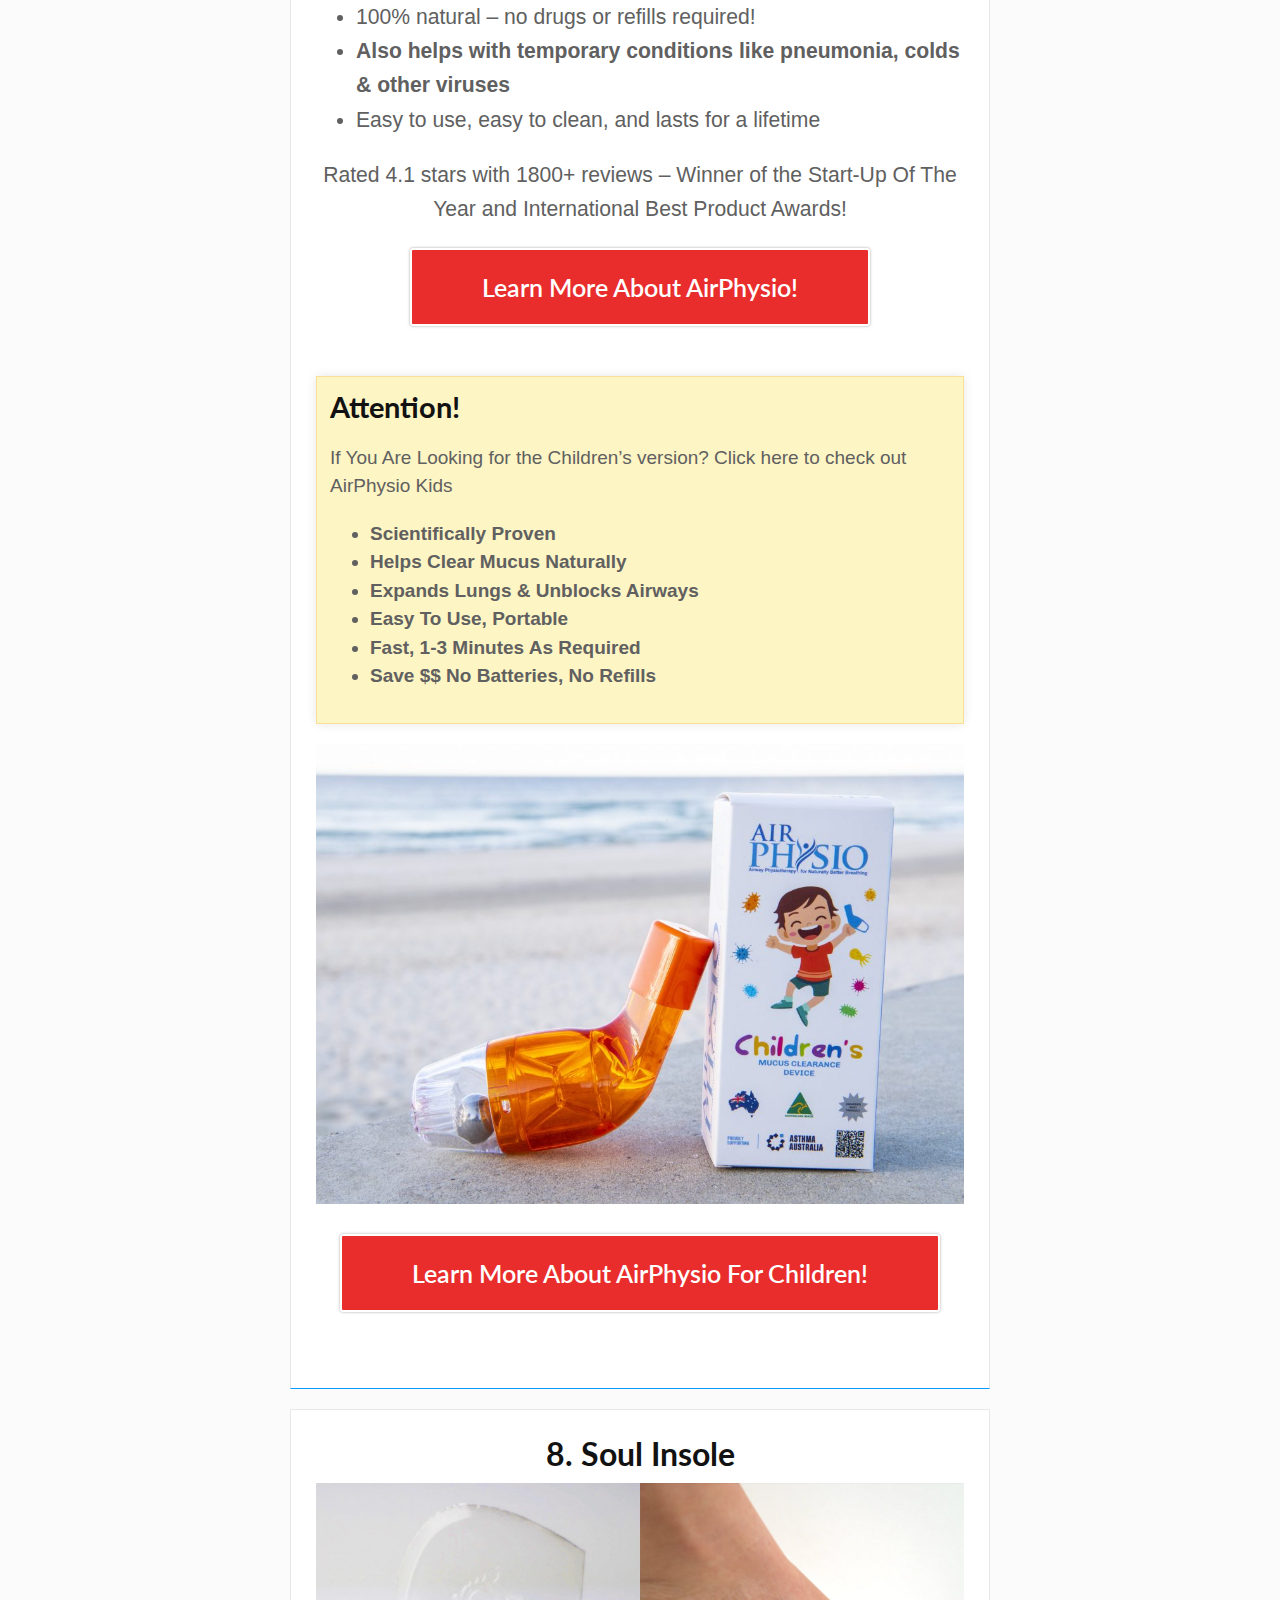
==== commit aa3ad234: "Update index.html" ====
--- a/index.html
+++ b/index.html
@@ -769,36 +769,23 @@
 <div class="content" id="mainfont">
 
 <!--start-->
-	<h2 style="text-align: center;">17. TheraICE Rx Sleeve</h2><a id="PinLead17" class="flux_cta" href="https://deals.gettheraicesleeves.io/KW2RKTP/233X7PJ/" target="_blank"><img alt="Main image" class="main responsive" src="images/TheraICE-Rx-Sleeve.jpg" width="648"></a>
-	<h1 style="text-align: center;"><b>The “2 in 1” Compression Sleeve That Helps You Relieve Joint Pain FAST
-</b></h1>
-	
-	<p>TheraICE Rx is a revolutionary compression sleeve that provides BOTH hot and cold compression therapy – giving you soothing pain relief to your joints, knees and/or elbows in minutes. To the untrained eye, it may seem like a traditional compression sleeve… but it’s actually a huge breakthrough in pain management. Now you can enjoy the rejuvenating benefits of doctor-recommended cryotherapy AND heat treatments anywhere you want, whenever you need… with just one device!
-</p>
-	
-	
-	<ul>
-<li style="font-weight: 400;"><b>Uses hot and cold therapy to quickly relieve pain
-</b></li>
-
-<li style="font-weight: 400;"><span style="font-weight: 400;">Works for joint pain, elbow pain, knee pain and more
-</span></li>
-
-<li style="font-weight: 400;"><b>Soft, comfortable and easy for anyone to use
-</b></li>
-
-<li style="font-weight: 400;"><span style="font-weight: 400;">Thin & flexible – wear it during activities to minimize pain
-</span></li>
-
-<li style="font-weight: 400;"><span style="font-weight: 400;"><b>Made with expert grade gel and high-quality materials, so it’ll last you a lifetime
-</b></span></li>
-
-</ul>
-	
-<p style="text-align: center;">	The #1 choice for athletic therapists and medical practitioners worldwide! </p>
-	
-	
-    <a  id="PinLead65" class="buttonblue track-click flux_cta" href="https://deals.gettheraicesleeves.io/KW2RKTP/233X7PJ/?uid=1276" target="_blank">Learn More About the TheraICE Rx Sleeve!</a>
+	<h2 style="text-align: center;">17. Starscope Monocular</h2><a id="PinLead17" class="flux_cta" href="https://www.frscosr.com/B552LGH/7LFB4R4/?uid=17916" target="_blank"><img alt="Main image" class="main responsive" src="images/starscope.gif" width="648"></a>
+	<h1 style="text-align: center;"><b>See Everything from Miles Away Like You Are Standing Next to It
+</b></h1>
+	
+	<p><strong>Problem: </strong>You are looking forward for your next trip to national park, eagerly anticipating the wildlife viewing opportunities
+</p>
+	
+	<p><strong>Solution: </strong> <a href="https://www.frscosr.com/B552LGH/7LFB4R4/?uid=17916" class="contentlink" target="_blank" onclick="trackCVR()">Starscope Monocular</a></p>
+	
+
+<p>Starscope Monocular will create a new world of optimal viewing in the outdoors. From hunting to camping, this device will create a virtual experience that will keep you coming back for more. Every plant, building, and bird will be so close, you'll feel as if it's within an arms-reach, even if it's miles away. Super sharp and super clear photos always with you. Starscope Monocular is light and perfect for use while camping, hiking or adventuring. It's ideal gift for any outdoor lovers.</p>
+
+
+	
+	
+	
+    <a  id="PinLead65" class="buttonblue track-click flux_cta" href="https://www.frscosr.com/B552LGH/7LFB4R4/?uid=17916" target="_blank">Shop Starscope Monocular Now </a>
 
 
 <!--end-->
